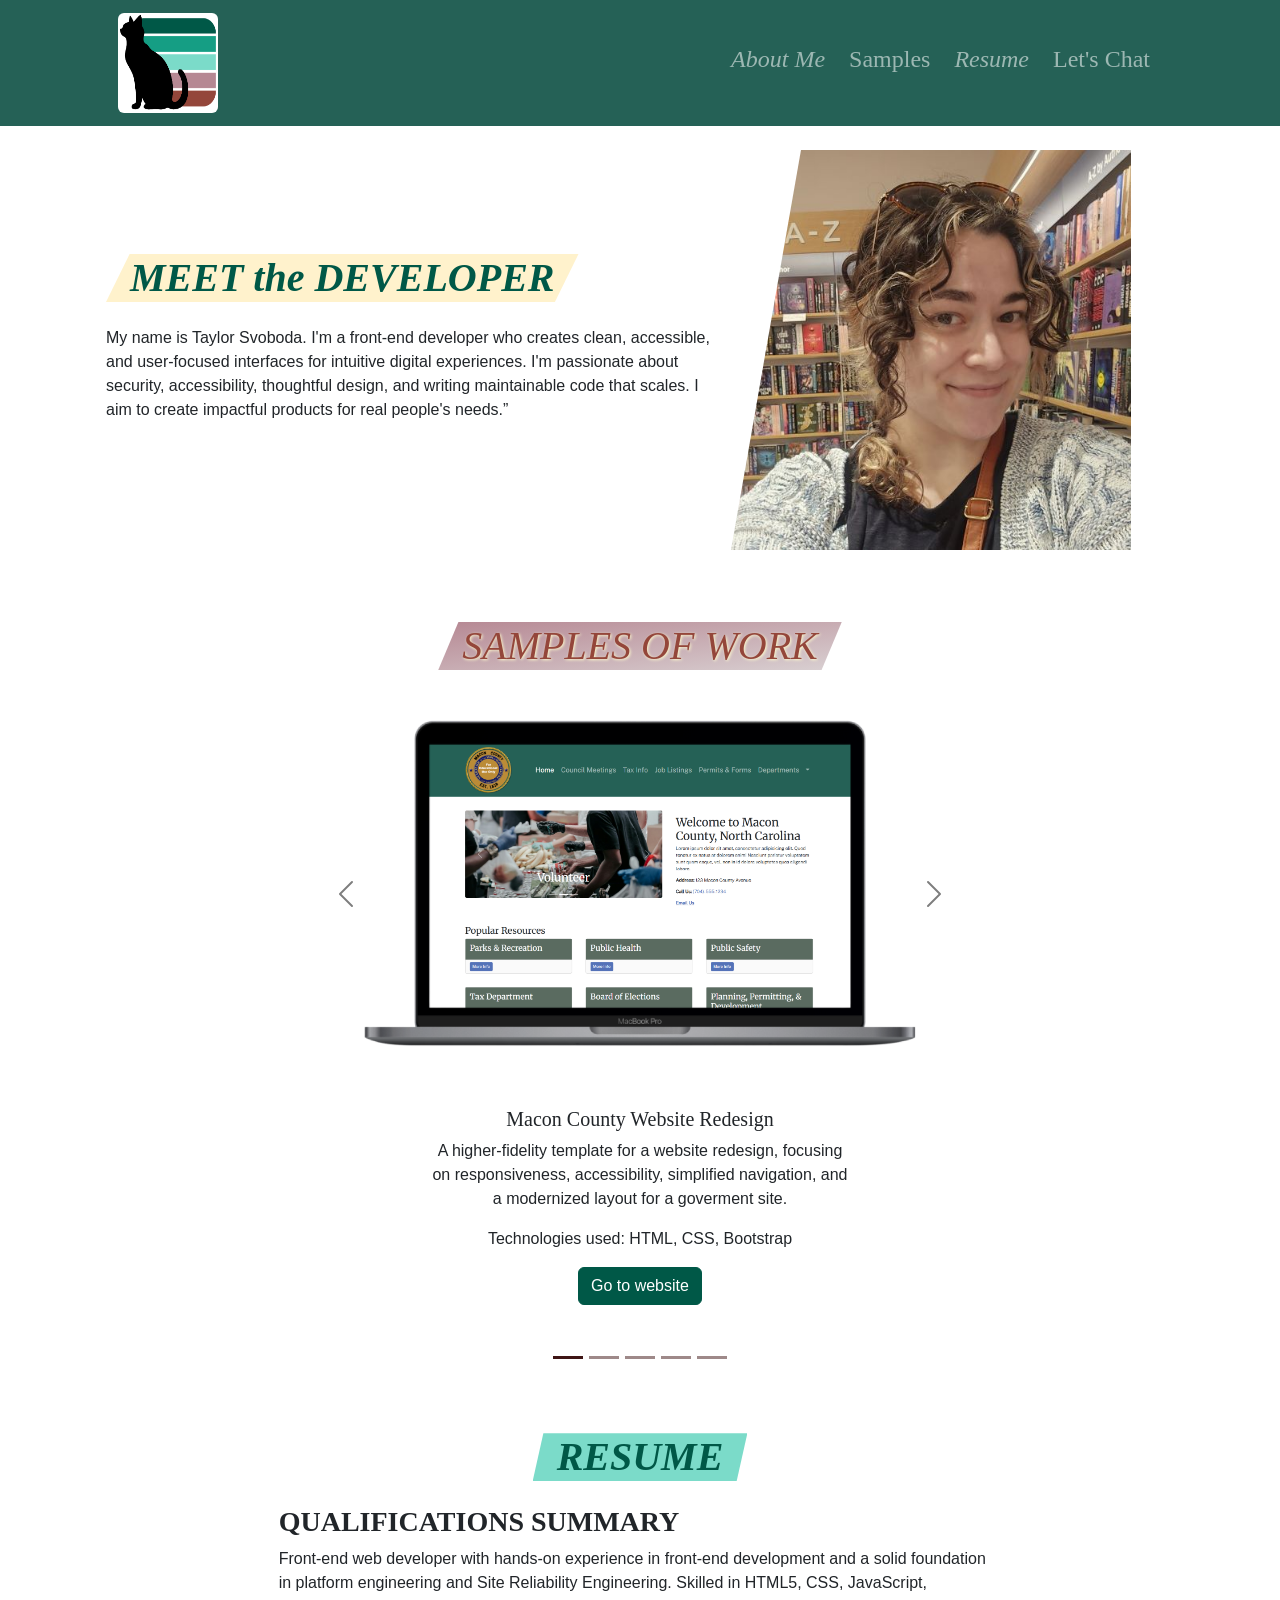
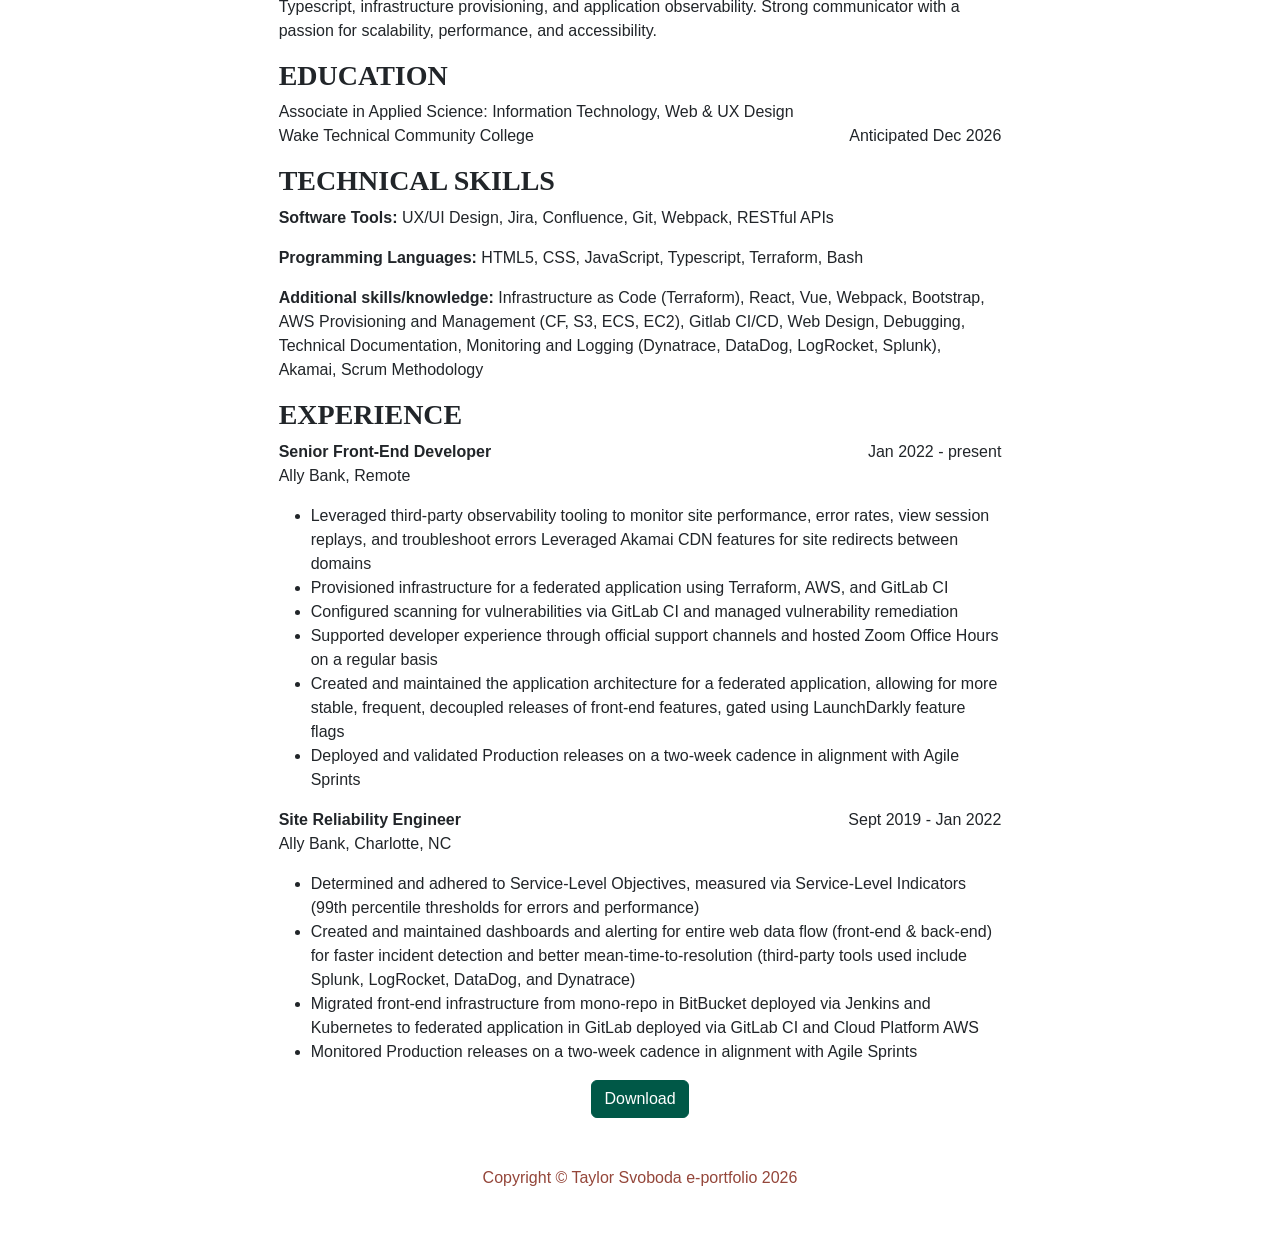
==== index.html @ 560e561f "feat: resume and pdf download link" ====
<!DOCTYPE html>
<html lang="en">

<head>
  <meta charset="UTF-8">
  <meta name="viewport" content="width=device-width, initial-scale=1.0">
  <link href="https://cdn.jsdelivr.net/npm/bootstrap@5.3.8/dist/css/bootstrap.min.css" rel="stylesheet"
    integrity="sha384-sRIl4kxILFvY47J16cr9ZwB07vP4J8+LH7qKQnuqkuIAvNWLzeN8tE5YBujZqJLB" crossorigin="anonymous">
  <link rel="stylesheet" href="styles.css" type="text/css">
  <title>About</title>
</head>
<!-- TODO: aria-labels, a11y, AI scraping protection -->
<body>
  <!-- Responsive navbar-->
  <nav class="navbar navbar-expand-lg navbar-dark bg-nav-dark">
    <div class="container px-5">
      <a class="navbar-logo" href="#"><img src="images/logo.png" alt="Black Cat Web Designs Home Page" width="100px"
          height="100px" class="rounded" /></a>
      <button class="navbar-toggler" type="button" data-bs-toggle="collapse" data-bs-target="#navbarSupportedContent"
        aria-controls="navbarSupportedContent" aria-expanded="false" aria-label="Toggle navigation for smaller screens">
        <span class="navbar-toggler-icon"></span>
      </button>
      <div class="collapse navbar-collapse" id="navbarSupportedContent">
        <ul class="navbar-nav ms-auto mb-2 mb-lg-0">
          <li class="nav-item px-1">
            <a class="nav-link" href="#about"><i>About Me</i></a>
          </li>
          <li class="nav-item px-1">
            <a class="nav-link" aria-current="page" href="#samples">Samples</a>
          </li>
          <li class="nav-item px-1">
            <a class="nav-link" href="#resume"><i>Resume</i></a>
          </li>
          <li class="nav-item px-1">
            <a class="nav-link" href="#">Let&#39s Chat</a>
          </li>
        </ul>
      </div>
    </div>
  </nav>
  <!-- About Row -->
  <div class="container mx-auto align-items-center px-0">
    <div class="row align-items-center about p-4 mx-0" id="about">
      <div class="col-md-7 about-text">
        <h1 class="about px-4 mx-auto mb-4"><i>MEET the DEVELOPER</i></h1>
        <p class="m-auto w-100 about mb-4">My name is Taylor Svoboda. I&apos;m a front-end developer who
          creates clean, accessible, and user-focused interfaces for intuitive digital experiences. I&apos;m passionate
          about security, accessibility, thoughtful design, and writing maintainable code that scales. I aim to create
          impactful products for real people&apos;s needs.” </p>
      </div>
      <div class="about-img col-md-5"><img src="./images/taylor.jpg" /></div>
    </div>
  </div>
  <!-- Samples Row-->
  <div class="container col-lg-7 m-auto align-items-center pt-5" id="samples">
    <h1 id="samples-h1" class="px-4 m-auto"><i>SAMPLES OF WORK</i></h1>
    <div class="row gx-4 gx-lg-5 align-items-center pt-5">
      <div class="this-will-work">
        <!-- Carousel -->
        <div id="samples-carousel" class="container carousel slide mx-auto">
          <ol class="carousel-indicators mx-auto">
            <li data-bs-target="#samples-carousel" data-bs-slide-to="0" class="active"></li>
            <li data-bs-target="#samples-carousel" data-bs-slide-to="1"></li>
            <li data-bs-target="#samples-carousel" data-bs-slide-to="2"></li>
            <li data-bs-target="#samples-carousel" data-bs-slide-to="3"></li>
            <li data-bs-target="#samples-carousel" data-bs-slide-to="4"></li>
          </ol>
          <div class="carousel-inner m-auto">
            <div class="carousel-item active">
              <img class="img-fluid d-block mx-auto" src="./images/macon-desktop.png" alt="TODO" />
              <div class="external-caption">
                <h5>Macon County Website Redesign</h5>
                <p>A higher-fidelity template for a website redesign, focusing on responsiveness, accessibility,
                  simplified navigation, and a modernized layout for a goverment site.</p>
                <p>Technologies used: HTML, CSS, Bootstrap</p>
                <a class="btn btn-primary" href="https://wcet.waketech.edu/tfsvoboda/WEB210/Final-MaconCounty/"
                  target="_blank">Go to website</a>
              </div>
            </div>
            <div class="carousel-item">
              <img class="img-fluid d-block mx-auto" src="./images/mean-bean-desktop.png" alt="TODO" />
              <div class="external-caption">
                <h5>Mean Bean Cafe Website</h5>
                <p>Demonstrates basic skills with HTML and CSS, including iframes.</p>
                <a class="btn btn-primary" href="https://wcet.waketech.edu/tfsvoboda/WEB110/finalproject/landing.html"
                  target="_blank">Go to website</a>
              </div>
            </div>
            <div class="carousel-item">
              <img class="img-fluid d-block mx-auto" src="./images/onwego-desktop.png" alt="TODO" />
              <div class="external-caption">
                <h5>Onwego - Mobile App Figma Prototype</h5>
                <p>A prototype in Figma for a mobile application. Demonstrates understanding of UI &amp; UX as well as
                  accessibility needs.</p>
                <p>Technologies used: Figma Wireframes and Prototypes</p>
                <a class="btn btn-primary"
                  href="https://www.figma.com/proto/28h8qArVWktAHufWv8WlCt/onwego?node-id=1-50&starting-point-node-id=1%3A50&t=ZaFG4QVCFSO021yI-1"
                  target="_blank">Go to website</a>
              </div>
            </div>
            <div class="carousel-item">
              <img class="img-fluid d-block mx-auto" src="./images/sprout-grow-desktop.png" alt="TODO" />
              <div class="external-caption">
                <h5>Sprout &amp; Grow Website</h5>
                <p>A responsive web app demonstrating basic HTML and CSS for a fictional client, Sprout &amp; Grow.
                </p>
                <a class="btn btn-primary" href="https://wcet.waketech.edu/tfsvoboda/WEB140/finalproject-m15/index.html"
                  target="_blank">Go to
                  website</a>
              </div>
            </div>
            <div class="carousel-item">
              <img class="img-fluid d-block mx-auto" src="./images/weather-app-desktop.png" alt="TODO" />
              <div class="external-caption">
                <h5>Vite Weather App</h5>
                <p>A responsive web app fetching real weather data from Weather API. Locations can be searched and
                  saved. A saved location can show current weather conditions or a 3-day forecast.</p>
                <p>Technologies used: Vue, Vite, TailWindCSS, Weather API</p>
                <a class="btn btn-primary" href="https://tsvoboda-wake.github.io/final-weather-app/" target="_blank">Go
                  to website</a>
              </div>
            </div>
          </div>
          <a class="carousel-control-prev" href="#samples-carousel" role="button" data-bs-slide="prev"
            aria-label="previous slide">
            <span class="carousel-control-prev-icon" aria-hidden="true"></span>
          </a>
          <a class="carousel-control-next" href="#samples-carousel" role="button" data-bs-slide="next"
            aria-label="next slide">
            <span class="carousel-control-next-icon" aria-hidden="true"></span>
          </a>
          <div class="container transparent-frame-overlay"><img src="./images/macbook-frame.png"></div>
        </div>
        <!-- End Carousel -->
      </div>
    </div>
  </div>
  <!-- Resume Row -->
  <div class="container col-lg-7 mx-auto align-items-center pt-5" id="resume">
    <h1 class="resume-h1 px-4 m-auto mb-4"><i>RESUME</i></h1>
    <!-- TODO: make accordions, style -->
    <h3 class="bold">QUALIFICATIONS SUMMARY</h3>
    <p>Front-end web developer with hands-on experience in front-end development and a solid foundation in platform
      engineering and Site Reliability Engineering. Skilled in HTML5, CSS, JavaScript, Typescript, infrastructure
      provisioning, and application observability. Strong communicator with a passion for scalability, performance, and
      accessibility.
    </p>
    <h3 class="mt-3 bold">EDUCATION</h3>
    <p class="mb-0">Associate in Applied Science: Information Technology, Web & UX Design
    </p>
    <div class="row">
      <div class="col-md-6">Wake Technical Community College</div>
      <div class="col-md-6 resume-md-right">Anticipated Dec 2026</div>
    </div>
    <h3 class="mt-3 bold">TECHNICAL SKILLS</h3>
    <!-- TODO: row of icons -->
    <p><b>Software Tools:</b> UX/UI Design, Jira, Confluence, Git, Webpack, RESTful APIs</p>
    <p><b>Programming Languages:</b> HTML5, CSS, JavaScript, Typescript, Terraform, Bash</p>
    <p><b>Additional skills/knowledge:</b> Infrastructure as Code (Terraform), React, Vue, Webpack, Bootstrap, AWS Provisioning and Management  (CF, S3, ECS, EC2), Gitlab CI/CD, Web Design, Debugging, Technical Documentation, Monitoring and Logging  (Dynatrace, DataDog, LogRocket, Splunk), Akamai, Scrum Methodology</p>
    <h3 class="mt-3 bold">EXPERIENCE</h3>
    <div class="row">
      <div class="col-md-6 bold">Senior Front-End Developer</div>
      <div class="col-md-6 resume-md-right">Jan 2022 - present</div>
    </div>
    <p>Ally Bank, Remote</p>
    <ul>
      <li>Leveraged third-party observability tooling to monitor site performance, error rates, view session replays,
        and troubleshoot errors
        Leveraged Akamai CDN features for site redirects between domains</li>
      <li>Provisioned infrastructure for a federated application using Terraform, AWS, and GitLab CI</li>
      <li>Configured scanning for vulnerabilities via GitLab CI and managed vulnerability remediation</li>
      <li>Supported developer experience through official support channels and hosted Zoom Office Hours on a regular
        basis</li>
      <li>Created and maintained the application architecture for a federated application, allowing for more stable,
        frequent, decoupled releases of front-end features, gated using LaunchDarkly feature flags</li>
      <li>Deployed and validated Production releases on a two-week cadence in alignment with Agile Sprints</li>

    </ul>
    <div class="row">
      <div class="col-md-6 bold">Site Reliability Engineer</div>
      <div class="col-md-6 resume-md-right">Sept 2019 - Jan 2022</div>
    </div>
    <p>Ally Bank, Charlotte, NC</p>
    <ul>
      <li>Determined and adhered to Service-Level Objectives, measured via Service-Level Indicators (99th percentile
        thresholds for errors and performance)</li>
      <li>Created and maintained dashboards and alerting for entire web data flow (front-end & back-end) for faster
        incident detection and better mean-time-to-resolution (third-party tools used include Splunk, LogRocket,
        DataDog, and Dynatrace)</li>
      <li>Migrated front-end infrastructure from mono-repo in BitBucket deployed via Jenkins and Kubernetes to federated
        application in GitLab deployed via GitLab CI and Cloud Platform AWS</li>
      <li>Monitored Production releases on a two-week cadence in alignment with Agile Sprints</li>
    </ul>
    <div class="row">
      <a class="btn btn-primary m-auto download-resume" href="./resume.pdf" target="_blank" download>Download</a>
    </div>
  </div>
  <footer class="py-5">
    <div class="container px-4 px-lg-5">
      <p class="m-0 text-center">
        Copyright &copy; Taylor Svoboda e-portfolio 2026
      </p>
    </div>
  </footer>
  <script src="https://cdn.jsdelivr.net/npm/bootstrap@5.3.8/dist/js/bootstrap.bundle.min.js"
    integrity="sha384-FKyoEForCGlyvwx9Hj09JcYn3nv7wiPVlz7YYwJrWVcXK/BmnVDxM+D2scQbITxI"
    crossorigin="anonymous"></script>
  <!-- https://pixabay.com/illustrations/apple-macbook-pro-laptop-mockup-6306821/ -->
</body>

</html>
---- styles.css ----
:root {
  --bs-primary: #005847;
  --bs-secondary: #94463a;
  --bs-light: #f8f9fa;
  --bs-dark: #212529;
  --bs-primary-rgb: 0, 88, 71;
  --bs-secondary-rgb: 148, 70, 58;
  --bs-light-rgb: 248, 249, 250;
  --bs-dark-rgb: 33, 37, 41;
  --bs-nav-dark-rgb: 37, 97, 86;
  --bs-footer-dark-rgb: 151, 99, 59;
  --bs-accent-light-rgb: 230, 201, 173;
  --bs-white-rgb: 255, 255, 255;
  --bs-black-rgb: 0, 0, 0;
  --bs-body-color-rgb: 33, 37, 41;
  --bs-body-bg-rgb: 255, 255, 255;
  --bs-font-sans-serif: "Open Sans", sans-serif;
  --bs-gradient: linear-gradient(
    180deg,
    rgba(255, 255, 255, 0.15),
    rgba(255, 255, 255, 0)
  );
  --bs-body-font-family: var(--bs-font-sans-serif);
  --bs-body-font-size: 1rem;
  --bs-body-font-weight: 400;
  --bs-body-line-height: 1.5;
  --bs-body-color: #212529;
  --bs-body-bg: #fff;
  --bs-border-width: 1px;
  --bs-border-style: solid;
  --bs-border-color: #dee2e6;
  --bs-border-color-translucent: rgba(0, 0, 0, 0.175);
  --bs-border-radius: 0.375rem;
  --bs-border-radius-sm: 0.25rem;
  --bs-border-radius-lg: 0.5rem;
  --bs-border-radius-xl: 1rem;
  --bs-border-radius-2xl: 2rem;
  --bs-border-radius-pill: 50rem;
  --bs-link-color: #5472b8;
  --bs-link-hover-color: #005847;
  --bs-nav-link-font-size: 1.5rem;
}

*,
*::before,
*::after {
  box-sizing: border-box;
}

@media (prefers-reduced-motion: no-preference) {
  :root {
    scroll-behavior: smooth;
  }
}

body {
  margin: 0;
  font-family: var(--bs-body-font-family);
  font-size: var(--bs-body-font-size);
  font-weight: var(--bs-body-font-weight);
  line-height: var(--bs-body-line-height);
  color: var(--bs-body-color);
  text-align: var(--bs-body-text-align);
  background-color: var(--bs-body-bg);
  -webkit-text-size-adjust: 100%;
  -webkit-tap-highlight-color: rgba(0, 0, 0, 0);
}

h6, .h6, h5, .h5, h4, .h4, h3, .h3, h2, .h2, h1, .h1, .nav-link {
  margin-top: 0;
  margin-bottom: 0.5rem;
  font-weight: 500;
  line-height: 1.2;
  font-family: "Palatino Linotype", "Book Antiqua", Palatino, serif;
}

h1, .h1 {
  font-size: calc(1.375rem + 1.5vw);
}
@media (min-width: 1200px) {
  h1, .h1 {
    font-size: 2.5rem;
  }
}

#samples-h1 {
  width:fit-content;
  color: #94463a;
  text-shadow: 1px 1px 3px #fffccf;
  background-image: linear-gradient(to bottom right, #B68893, #d9d0d2);
  clip-path: polygon(5% 0, 100% 0, 95% 100%, 0 100%);
}

h2, .h2 {
  font-size: calc(1.325rem + 0.9vw);
}
@media (min-width: 1200px) {
  h2, .h2 {
    font-size: 2rem;
  }
}

h3, .h3 {
  font-size: calc(1.3rem + 0.6vw);
}
@media (min-width: 1200px) {
  h3, .h3 {
    font-size: 1.75rem;
  }
}

h4, .h4 {
  font-size: calc(1.275rem + 0.3vw);
}
@media (min-width: 1200px) {
  h4, .h4 {
    font-size: 1.5rem;
  }
}

h5, .h5 {
  font-size: 1.25rem;
}

h6, .h6 {
  font-size: 1rem;
}

p {
  margin-top: 0;
  margin-bottom: 1rem;
}

ol,
ul {
  padding-left: 2rem;
  margin-top: 0;
  margin-bottom: 1rem;
}

ol ol,
ul ul,
ol ul,
ul ol {
  margin-bottom: 0;
}

b,
strong {
  font-weight: bolder;
}

.bold {
  font-weight: bold;
}

a {
  color: var(--bs-link-color);
  text-decoration: underline;
}
a:hover {
  color: var(--bs-link-hover-color);
}

a:not([href]):not([class]), a:not([href]):not([class]):hover {
  color: inherit;
  text-decoration: none;
}

img {
  vertical-align: middle;
}

button:focus:not(:focus-visible) {
  outline: 0;
}

button {
  border-radius: 0;
  margin: 0;
  font-family: inherit;
  font-size: inherit;
  line-height: inherit;
  text-transform: none;
}

button,
[type="button"],
[type="reset"],
[type="submit"] {
  -webkit-appearance: button;
}
button:not(:disabled),
[type="button"]:not(:disabled),
[type="reset"]:not(:disabled),
[type="submit"]:not(:disabled) {
  cursor: pointer;
}

::-moz-focus-inner {
  padding: 0;
  border-style: none;
}

::-webkit-color-swatch-wrapper {
  padding: 0;
}

[hidden] {
  display: none !important;
}

.img-fluid {
  max-width: 100%;
  height: auto;
}

.container,
.container-fluid,
.container-xxl,
.container-xl,
.container-lg,
.container-md,
.container-sm {
  --bs-gutter-x: 1.5rem;
  --bs-gutter-y: 0;
  width: 100%;
  padding-right: calc(var(--bs-gutter-x) * 0.5);
  padding-left: calc(var(--bs-gutter-x) * 0.5);
  margin-right: auto;
  margin-left: auto;
}

.btn-primary {
  background-color: var(--bs-primary);
  color: white;
  border-color: var(--bs-primary);
}

@media (min-width: 576px) {
  .container-sm, .container {
    max-width: 540px;
  }
}
@media (min-width: 768px) {
  .container-md, .container-sm, .container {
    max-width: 720px;
  }
}
@media (min-width: 992px) {
  .container-lg, .container-md, .container-sm, .container {
    max-width: 960px;
  }
}
@media (min-width: 1200px) {
  .container-xl, .container-lg, .container-md, .container-sm, .container {
    max-width: 1140px;
  }
}
@media (min-width: 1400px) {
  .container-xxl, .container-xl, .container-lg, .container-md, .container-sm, .container {
    max-width: 1320px;
  }
}
.row {
  --bs-gutter-x: 1.5rem;
  --bs-gutter-y: 0;
  display: flex;
  flex-wrap: wrap;
  margin-top: calc(-1 * var(--bs-gutter-y));
  margin-right: calc(-0.5 * var(--bs-gutter-x));
  margin-left: calc(-0.5 * var(--bs-gutter-x));
}
.row > * {
  flex-shrink: 0;
  width: 100%;
  max-width: 100%;
  padding-right: calc(var(--bs-gutter-x) * 0.5);
  padding-left: calc(var(--bs-gutter-x) * 0.5);
  margin-top: var(--bs-gutter-y);
}

@media (min-width: 768px) {
  .col-md {
    flex: 1 0 0%;
  }
  .row-cols-md-auto > * {
    flex: 0 0 auto;
    width: auto;
  }
  .row-cols-md-1 > * {
    flex: 0 0 auto;
    width: 100%;
  }
  .row-cols-md-2 > * {
    flex: 0 0 auto;
    width: 50%;
  }
  .row-cols-md-3 > * {
    flex: 0 0 auto;
    width: 33.3333333333%;
  }
  .row-cols-md-4 > * {
    flex: 0 0 auto;
    width: 25%;
  }
  .row-cols-md-5 > * {
    flex: 0 0 auto;
    width: 20%;
  }
  .row-cols-md-6 > * {
    flex: 0 0 auto;
    width: 16.6666666667%;
  }
  .col-md-auto {
    flex: 0 0 auto;
    width: auto;
  }
  .col-md-1 {
    flex: 0 0 auto;
    width: 8.33333333%;
  }
  .col-md-2 {
    flex: 0 0 auto;
    width: 16.66666667%;
  }
  .col-md-3 {
    flex: 0 0 auto;
    width: 25%;
  }
  .col-md-4 {
    flex: 0 0 auto;
    width: 33.33333333%;
  }
  .col-md-5 {
    flex: 0 0 auto;
    width: 41.66666667%;
  }
  .col-md-6 {
    flex: 0 0 auto;
    width: 50%;
  }
  .col-md-7 {
    flex: 0 0 auto;
    width: 58.33333333%;
  }
  .col-md-8 {
    flex: 0 0 auto;
    width: 66.66666667%;
  }
  .col-md-9 {
    flex: 0 0 auto;
    width: 75%;
  }
  .col-md-10 {
    flex: 0 0 auto;
    width: 83.33333333%;
  }
  .col-md-11 {
    flex: 0 0 auto;
    width: 91.66666667%;
  }
  .col-md-12 {
    flex: 0 0 auto;
    width: 100%;
  }
}

@media (min-width: 992px) {
  .col-lg {
    flex: 1 0 0%;
  }
 
  .col-lg-auto {
    flex: 0 0 auto;
    width: auto;
  }
  .col-lg-1 {
    flex: 0 0 auto;
    width: 8.33333333%;
  }
  .col-lg-2 {
    flex: 0 0 auto;
    width: 16.66666667%;
  }
  .col-lg-3 {
    flex: 0 0 auto;
    width: 25%;
  }
  .col-lg-4 {
    flex: 0 0 auto;
    width: 33.33333333%;
  }
  .col-lg-5 {
    flex: 0 0 auto;
    width: 41.66666667%;
  }
  .col-lg-6 {
    flex: 0 0 auto;
    width: 50%;
  }

  .col-lg-7 {
    flex: 0 0 auto;
    width: 58.33333333%;
  }
  .col-lg-8 {
    flex: 0 0 auto;
    width: 66.66666667%;
  }
  .col-lg-9 {
    flex: 0 0 auto;
    width: 75%;
  }
  .col-lg-10 {
    flex: 0 0 auto;
    width: 83.33333333%;
  }
  .col-lg-11 {
    flex: 0 0 auto;
    width: 91.66666667%;
  }
  .col-lg-12 {
    flex: 0 0 auto;
    width: 100%;
  }
  .g-lg-0,
  .gx-lg-0 {
    --bs-gutter-x: 0;
  }
  .g-lg-0,
  .gy-lg-0 {
    --bs-gutter-y: 0;
  }
  .g-lg-1,
  .gx-lg-1 {
    --bs-gutter-x: 0.25rem;
  }
  .g-lg-1,
  .gy-lg-1 {
    --bs-gutter-y: 0.25rem;
  }
  .g-lg-2,
  .gx-lg-2 {
    --bs-gutter-x: 0.5rem;
  }
  .g-lg-2,
  .gy-lg-2 {
    --bs-gutter-y: 0.5rem;
  }
  .g-lg-3,
  .gx-lg-3 {
    --bs-gutter-x: 1rem;
  }
  .g-lg-3,
  .gy-lg-3 {
    --bs-gutter-y: 1rem;
  }
  .g-lg-4,
  .gx-lg-4 {
    --bs-gutter-x: 1.5rem;
  }
  .g-lg-4,
  .gy-lg-4 {
    --bs-gutter-y: 1.5rem;
  }
  .g-lg-5,
  .gx-lg-5 {
    --bs-gutter-x: 3rem;
  }
  .g-lg-5,
  .gy-lg-5 {
    --bs-gutter-y: 3rem;
  }
}
@media (min-width: 1200px) {
  .col-xl {
    flex: 1 0 0%;
  }
  .row-cols-xl-auto > * {
    flex: 0 0 auto;
    width: auto;
  }
  .row-cols-xl-1 > * {
    flex: 0 0 auto;
    width: 100%;
  }
  .row-cols-xl-2 > * {
    flex: 0 0 auto;
    width: 50%;
  }
  .row-cols-xl-3 > * {
    flex: 0 0 auto;
    width: 33.3333333333%;
  }
  .row-cols-xl-4 > * {
    flex: 0 0 auto;
    width: 25%;
  }
  .row-cols-xl-5 > * {
    flex: 0 0 auto;
    width: 20%;
  }
  .row-cols-xl-6 > * {
    flex: 0 0 auto;
    width: 16.6666666667%;
  }
  .col-xl-auto {
    flex: 0 0 auto;
    width: auto;
  }
  .col-xl-1 {
    flex: 0 0 auto;
    width: 8.33333333%;
  }
  .col-xl-2 {
    flex: 0 0 auto;
    width: 16.66666667%;
  }
  .col-xl-3 {
    flex: 0 0 auto;
    width: 25%;
  }
  .col-xl-4 {
    flex: 0 0 auto;
    width: 33.33333333%;
  }
  .col-xl-5 {
    flex: 0 0 auto;
    width: 41.66666667%;
  }
  .col-xl-6 {
    flex: 0 0 auto;
    width: 50%;
  }
  .col-xl-7 {
    flex: 0 0 auto;
    width: 58.33333333%;
  }
  .col-xl-8 {
    flex: 0 0 auto;
    width: 66.66666667%;
  }
  .col-xl-9 {
    flex: 0 0 auto;
    width: 75%;
  }
  .col-xl-10 {
    flex: 0 0 auto;
    width: 83.33333333%;
  }
  .col-xl-11 {
    flex: 0 0 auto;
    width: 91.66666667%;
  }
  .col-xl-12 {
    flex: 0 0 auto;
    width: 100%;
  }
  .g-xl-0,
  .gx-xl-0 {
    --bs-gutter-x: 0;
  }
  .g-xl-0,
  .gy-xl-0 {
    --bs-gutter-y: 0;
  }
  .g-xl-1,
  .gx-xl-1 {
    --bs-gutter-x: 0.25rem;
  }
  .g-xl-1,
  .gy-xl-1 {
    --bs-gutter-y: 0.25rem;
  }
  .g-xl-2,
  .gx-xl-2 {
    --bs-gutter-x: 0.5rem;
  }
  .g-xl-2,
  .gy-xl-2 {
    --bs-gutter-y: 0.5rem;
  }
  .g-xl-3,
  .gx-xl-3 {
    --bs-gutter-x: 1rem;
  }
  .g-xl-3,
  .gy-xl-3 {
    --bs-gutter-y: 1rem;
  }
  .g-xl-4,
  .gx-xl-4 {
    --bs-gutter-x: 1.5rem;
  }
  .g-xl-4,
  .gy-xl-4 {
    --bs-gutter-y: 1.5rem;
  }
  .g-xl-5,
  .gx-xl-5 {
    --bs-gutter-x: 3rem;
  }
  .g-xl-5,
  .gy-xl-5 {
    --bs-gutter-y: 3rem;
  }
}
@media (min-width: 1400px) {
  .col-xxl {
    flex: 1 0 0%;
  }
  .row-cols-xxl-auto > * {
    flex: 0 0 auto;
    width: auto;
  }
  .row-cols-xxl-1 > * {
    flex: 0 0 auto;
    width: 100%;
  }
  .row-cols-xxl-2 > * {
    flex: 0 0 auto;
    width: 50%;
  }
  .row-cols-xxl-3 > * {
    flex: 0 0 auto;
    width: 33.3333333333%;
  }
  .row-cols-xxl-4 > * {
    flex: 0 0 auto;
    width: 25%;
  }
  .row-cols-xxl-5 > * {
    flex: 0 0 auto;
    width: 20%;
  }
  .row-cols-xxl-6 > * {
    flex: 0 0 auto;
    width: 16.6666666667%;
  }
  .col-xxl-auto {
    flex: 0 0 auto;
    width: auto;
  }
  .col-xxl-1 {
    flex: 0 0 auto;
    width: 8.33333333%;
  }
  .col-xxl-2 {
    flex: 0 0 auto;
    width: 16.66666667%;
  }
  .col-xxl-3 {
    flex: 0 0 auto;
    width: 25%;
  }
  .col-xxl-4 {
    flex: 0 0 auto;
    width: 33.33333333%;
  }
  .col-xxl-5 {
    flex: 0 0 auto;
    width: 41.66666667%;
  }
  .col-xxl-6 {
    flex: 0 0 auto;
    width: 50%;
  }
  .col-xxl-7 {
    flex: 0 0 auto;
    width: 58.33333333%;
  }
  .col-xxl-8 {
    flex: 0 0 auto;
    width: 66.66666667%;
  }
  .col-xxl-9 {
    flex: 0 0 auto;
    width: 75%;
  }
  .col-xxl-10 {
    flex: 0 0 auto;
    width: 83.33333333%;
  }
  .col-xxl-11 {
    flex: 0 0 auto;
    width: 91.66666667%;
  }
  .col-xxl-12 {
    flex: 0 0 auto;
    width: 100%;
  }
  .g-xxl-0,
  .gx-xxl-0 {
    --bs-gutter-x: 0;
  }
  .g-xxl-0,
  .gy-xxl-0 {
    --bs-gutter-y: 0;
  }
  .g-xxl-1,
  .gx-xxl-1 {
    --bs-gutter-x: 0.25rem;
  }
  .g-xxl-1,
  .gy-xxl-1 {
    --bs-gutter-y: 0.25rem;
  }
  .g-xxl-2,
  .gx-xxl-2 {
    --bs-gutter-x: 0.5rem;
  }
  .g-xxl-2,
  .gy-xxl-2 {
    --bs-gutter-y: 0.5rem;
  }
  .g-xxl-3,
  .gx-xxl-3 {
    --bs-gutter-x: 1rem;
  }
  .g-xxl-3,
  .gy-xxl-3 {
    --bs-gutter-y: 1rem;
  }
  .g-xxl-4,
  .gx-xxl-4 {
    --bs-gutter-x: 1.5rem;
  }
  .g-xxl-4,
  .gy-xxl-4 {
    --bs-gutter-y: 1.5rem;
  }
  .g-xxl-5,
  .gx-xxl-5 {
    --bs-gutter-x: 3rem;
  }
  .g-xxl-5,
  .gy-xxl-5 {
    --bs-gutter-y: 3rem;
  }
}

.nav {
  --bs-nav-link-padding-x: 1rem;
  --bs-nav-link-padding-y: 0.5rem;
  --bs-nav-link-font-weight: ;
  --bs-nav-link-color: var(--bs-link-color);
  --bs-nav-link-hover-color: var(--bs-link-hover-color);
  --bs-nav-link-disabled-color: #6c757d;
  display: flex;
  flex-wrap: wrap;
  padding-left: 0;
  margin-bottom: 0;
  list-style: none;
}

.nav-link {
  display: block;
  padding: var(--bs-nav-link-padding-y) var(--bs-nav-link-padding-x);
  font-size: var(--bs-nav-link-font-size);
  font-weight: var(--bs-nav-link-font-weight);
  color: var(--bs-nav-link-color);
  text-decoration: none;
  transition: color 0.15s ease-in-out, background-color 0.15s ease-in-out,
    border-color 0.15s ease-in-out;
}
@media (prefers-reduced-motion: reduce) {
  .nav-link {
    transition: none;
  }
}
.nav-link:hover,
.nav-link:focus {
  color: var(--bs-nav-link-hover-color);
}
.nav-link.disabled {
  color: var(--bs-nav-link-disabled-color);
  pointer-events: none;
  cursor: default;
}

.navbar {
  --bs-navbar-padding-x: 0;
  --bs-navbar-padding-y: 0.5rem;
  --bs-navbar-color: rgba(0, 0, 0, 0.55);
  --bs-navbar-hover-color: rgba(0, 0, 0, 0.7);
  --bs-navbar-disabled-color: rgba(0, 0, 0, 0.3);
  --bs-navbar-active-color: rgba(0, 0, 0, 0.9);
  --bs-navbar-logo-padding-y: 0.3125rem;
  --bs-navbar-logo-margin-end: 1rem;
  --bs-navbar-logo-font-size: 1.25rem;
  --bs-navbar-logo-color: rgba(0, 0, 0, 0.9);
  --bs-navbar-logo-hover-color: rgba(0, 0, 0, 0.9);
  --bs-navbar-nav-link-padding-x: 0.5rem;
  --bs-navbar-toggler-padding-y: 0.25rem;
  --bs-navbar-toggler-padding-x: 0.75rem;
  --bs-navbar-toggler-font-size: 1.25rem;
  --bs-navbar-toggler-icon-bg: url("data:image/svg+xml,%3csvg xmlns='http://www.w3.org/2000/svg' viewBox='0 0 30 30'%3e%3cpath stroke='rgba%280, 0, 0, 0.55%29' stroke-linecap='round' stroke-miterlimit='10' stroke-width='2' d='M4 7h22M4 15h22M4 23h22'/%3e%3c/svg%3e");
  --bs-navbar-toggler-border-color: rgba(0, 0, 0, 0.1);
  --bs-navbar-toggler-border-radius: 0.375rem;
  --bs-navbar-toggler-focus-width: 0.25rem;
  --bs-navbar-toggler-transition: box-shadow 0.15s ease-in-out;
  position: relative;
  display: flex;
  flex-wrap: wrap;
  align-items: center;
  justify-content: space-between;
  padding: var(--bs-navbar-padding-y) var(--bs-navbar-padding-x);
  /* box-shadow: 0 1px 10px black; */
  z-index: 2;
}
.navbar > .container,
.navbar > .container-fluid,
.navbar > .container-sm,
.navbar > .container-md,
.navbar > .container-lg,
.navbar > .container-xl,
.navbar > .container-xxl {
  display: flex;
  flex-wrap: inherit;
  align-items: center;
  justify-content: space-between;
}

.navbar-logo {
  padding-top: var(--bs-navbar-logo-padding-y);
  padding-bottom: var(--bs-navbar-logo-padding-y);
  margin-right: var(--bs-navbar-logo-margin-end);
  font-size: var(--bs-navbar-logo-font-size);
  color: var(--bs-navbar-logo-color);
  text-decoration: none;
  white-space: nowrap;
}
.navbar-logo:hover,
.navbar-logo:focus {
  color: var(--bs-navbar-logo-hover-color);
}

.navbar-nav {
  --bs-nav-link-padding-x: 0;
  --bs-nav-link-padding-y: 0.5rem;
  --bs-nav-link-font-weight: ;
  --bs-nav-link-color: var(--bs-navbar-color);
  --bs-nav-link-hover-color: var(--bs-navbar-hover-color);
  --bs-nav-link-disabled-color: var(--bs-navbar-disabled-color);
  display: flex;
  flex-direction: column;
  padding-left: 0;
  margin-bottom: 0;
  list-style: none;
}
.navbar-nav .show > .nav-link,
.navbar-nav .nav-link.active {
  color: var(--bs-navbar-active-color);
}

.navbar-text {
  padding-top: 0.5rem;
  padding-bottom: 0.5rem;
  color: var(--bs-navbar-color);
}
.navbar-text a,
.navbar-text a:hover,
.navbar-text a:focus {
  color: var(--bs-navbar-active-color);
}

.navbar-collapse {
  flex-basis: 100%;
  flex-grow: 1;
  align-items: center;
}

.navbar-toggler {
  padding: var(--bs-navbar-toggler-padding-y) var(--bs-navbar-toggler-padding-x);
  font-size: var(--bs-navbar-toggler-font-size);
  line-height: 1;
  color: var(--bs-navbar-color);
  background-color: transparent;
  border: var(--bs-border-width) solid var(--bs-navbar-toggler-border-color);
  border-radius: var(--bs-navbar-toggler-border-radius);
  transition: var(--bs-navbar-toggler-transition);
}
@media (prefers-reduced-motion: reduce) {
  .navbar-toggler {
    transition: none;
  }
}
.navbar-toggler:hover {
  text-decoration: none;
}
.navbar-toggler:focus {
  text-decoration: none;
  outline: 0;
  box-shadow: 0 0 0 var(--bs-navbar-toggler-focus-width);
}

.navbar-toggler-icon {
  display: inline-block;
  width: 1.5em;
  height: 1.5em;
  vertical-align: middle;
  background-image: var(--bs-navbar-toggler-icon-bg);
  background-repeat: no-repeat;
  background-position: center;
  background-size: 100%;
}

.navbar-nav-scroll {
  max-height: var(--bs-scroll-height, 75vh);
  overflow-y: auto;
}

@media (min-width: 576px) {
  .navbar-expand-sm {
    flex-wrap: nowrap;
    justify-content: flex-start;
  }
  .navbar-expand-sm .navbar-nav {
    flex-direction: row;
  }
  .navbar-expand-sm .navbar-nav .dropdown-menu {
    position: absolute;
  }
  .navbar-expand-sm .navbar-nav .nav-link {
    padding-right: var(--bs-navbar-nav-link-padding-x);
    padding-left: var(--bs-navbar-nav-link-padding-x);
  }
  .navbar-expand-sm .navbar-nav-scroll {
    overflow: visible;
  }
  .navbar-expand-sm .navbar-collapse {
    display: flex !important;
    flex-basis: auto;
  }
  .navbar-expand-sm .navbar-toggler {
    display: none;
  }
}
@media (min-width: 768px) {
  .navbar-expand-md {
    flex-wrap: nowrap;
    justify-content: flex-start;
  }
  .navbar-expand-md .navbar-nav {
    flex-direction: row;
  }
  .navbar-expand-md .navbar-nav .dropdown-menu {
    position: absolute;
  }
  .navbar-expand-md .navbar-nav .nav-link {
    padding-right: var(--bs-navbar-nav-link-padding-x);
    padding-left: var(--bs-navbar-nav-link-padding-x);
  }
  .navbar-expand-md .navbar-nav-scroll {
    overflow: visible;
  }
  .navbar-expand-md .navbar-collapse {
    display: flex !important;
    flex-basis: auto;
  }
  .navbar-expand-md .navbar-toggler {
    display: none;
  }
}
@media (min-width: 992px) {
  .navbar-expand-lg {
    flex-wrap: nowrap;
    justify-content: flex-start;
  }
  .navbar-expand-lg .navbar-nav {
    flex-direction: row;
  }
  .navbar-expand-lg .navbar-nav .dropdown-menu {
    position: absolute;
  }
  .navbar-expand-lg .navbar-nav .nav-link {
    padding-right: var(--bs-navbar-nav-link-padding-x);
    padding-left: var(--bs-navbar-nav-link-padding-x);
  }
  .navbar-expand-lg .navbar-nav-scroll {
    overflow: visible;
  }
  .navbar-expand-lg .navbar-collapse {
    display: flex !important;
    flex-basis: auto;
  }
  .navbar-expand-lg .navbar-toggler {
    display: none;
  }
}
@media (min-width: 1200px) {
  .navbar-expand-xl {
    flex-wrap: nowrap;
    justify-content: flex-start;
  }
  .navbar-expand-xl .navbar-nav {
    flex-direction: row;
  }
  .navbar-expand-xl .navbar-nav .dropdown-menu {
    position: absolute;
  }
  .navbar-expand-xl .navbar-nav .nav-link {
    padding-right: var(--bs-navbar-nav-link-padding-x);
    padding-left: var(--bs-navbar-nav-link-padding-x);
  }
  .navbar-expand-xl .navbar-nav-scroll {
    overflow: visible;
  }
  .navbar-expand-xl .navbar-collapse {
    display: flex !important;
    flex-basis: auto;
  }
  .navbar-expand-xl .navbar-toggler {
    display: none;
  }
}
@media (min-width: 1400px) {
  .navbar-expand-xxl {
    flex-wrap: nowrap;
    justify-content: flex-start;
  }
  .navbar-expand-xxl .navbar-nav {
    flex-direction: row;
  }
  .navbar-expand-xxl .navbar-nav .dropdown-menu {
    position: absolute;
  }
  .navbar-expand-xxl .navbar-nav .nav-link {
    padding-right: var(--bs-navbar-nav-link-padding-x);
    padding-left: var(--bs-navbar-nav-link-padding-x);
  }
  .navbar-expand-xxl .navbar-nav-scroll {
    overflow: visible;
  }
  .navbar-expand-xxl .navbar-collapse {
    display: flex !important;
    flex-basis: auto;
  }
  .navbar-expand-xxl .navbar-toggler {
    display: none;
  }
}

.navbar-expand {
  flex-wrap: nowrap;
  justify-content: flex-start;
}
.navbar-expand .navbar-nav {
  flex-direction: row;
}
.navbar-expand .navbar-nav .dropdown-menu {
  position: absolute;
}
.navbar-expand .navbar-nav .nav-link {
  padding-right: var(--bs-navbar-nav-link-padding-x);
  padding-left: var(--bs-navbar-nav-link-padding-x);
}
.navbar-expand .navbar-nav-scroll {
  overflow: visible;
}
.navbar-expand .navbar-collapse {
  display: flex !important;
  flex-basis: auto;
}
.navbar-expand .navbar-toggler {
  display: none;
}

.navbar-dark {
  --bs-navbar-color: rgba(255, 255, 255, 0.55);
  --bs-navbar-hover-color: rgba(255, 255, 255, 0.75);
  --bs-navbar-disabled-color: rgba(255, 255, 255, 0.25);
  --bs-navbar-active-color: #fff;
  --bs-navbar-logo-color: #fff;
  --bs-navbar-logo-hover-color: #fff;
  --bs-navbar-toggler-border-color: rgba(255, 255, 255, 0.1);
  --bs-navbar-toggler-icon-bg: url("data:image/svg+xml,%3csvg xmlns='http://www.w3.org/2000/svg' viewBox='0 0 30 30'%3e%3cpath stroke='rgba%28255, 255, 255, 0.55%29' stroke-linecap='round' stroke-miterlimit='10' stroke-width='2' d='M4 7h22M4 15h22M4 23h22'/%3e%3c/svg%3e");
}

/* ABOUT */
.about {
  /* background-color: black; */
  height: auto;
}

.about-text {
  align-content: center;
}

.about p {
  align-content: center;
  /* color: white; */
}

.about h1 {
  float: left;
  background-color: #fff2cc;
  color: var(--bs-primary);
  font-weight: bold;
  clip-path: polygon(5% 0, 100% 0, 95% 100%, 0 100%);
}

.about-img {
  padding: 0;
  margin: auto;
}

.about-img img {
  width: 100%;
  height: auto;
  max-width: 400px;
}

@media (min-width: 768px) {
  about-img {
    float: right;
    padding: 0;
    max-width: 50%;
  }

  .about-img img {
    clip-path: polygon(70px 0,100% 0,100% 100%,0 100%);
  }
}

/* SAMPLES */
.carousel {
  position: relative;
  width: 80%;
  padding-bottom: 5rem; /* Add padding to the bottom to make room for the caption */
}

/* Limit size of sliding images within laptop 'border' */
#samples-carousel .carousel-inner {
  width: 77%;
  overflow: hidden;
  padding: 0;
  padding-top: 4.5%;
}

.external-caption {
  text-align: center;
  margin-top: 5rem;
  padding-bottom: -5rem;
}

.carousel.pointer-event {
  touch-action: pan-y;
}

.carousel-inner::after {
  display: block;
  clear: both;
  content: "";
}

.carousel-item {
  object-fit: cover;
  width: 100%;
  height: 100%;
  margin-right: -100%;
  -webkit-backface-visibility: hidden;
          backface-visibility: hidden;
  transition: transform 0.6s ease-in-out;
  overflow: hidden; /* Hide excess parts of the image */
}

.carousel-item img {
  height: 100%; /* Make the image take up the full height of the item container */
  width: 100%; /* Make the image take up the full width */
  object-position: top center; /* Center the image within the container */
}

@media (prefers-reduced-motion: reduce) {
  .carousel-item {
    transition: none;
  }
}

.carousel-item.active,
.carousel-item-next,
.carousel-item-prev {
  display: block;
}

.carousel-item-next:not(.carousel-item-start),
.active.carousel-item-end {
  transform: translateX(100%);
}

.carousel-item-prev:not(.carousel-item-end),
.active.carousel-item-start {
  transform: translateX(-100%);
}

.carousel-fade .carousel-item {
  opacity: 0;
  transition-property: opacity;
  transform: none;
}
.carousel-fade .carousel-item.active,
.carousel-fade .carousel-item-next.carousel-item-start,
.carousel-fade .carousel-item-prev.carousel-item-end {
  z-index: 1;
  opacity: 1;
}
.carousel-fade .active.carousel-item-start,
.carousel-fade .active.carousel-item-end {
  z-index: 0;
  opacity: 0;
  transition: opacity 0s 0.6s;
}
@media (prefers-reduced-motion: reduce) {
  .carousel-fade .active.carousel-item-start,
  .carousel-fade .active.carousel-item-end {
    transition: none;
  }
}


.carousel-control-prev-icon,
.carousel-control-next-icon {
  filter: invert(1);
  position: absolute;
  top: 10rem;
}

@media (prefers-reduced-motion: reduce) {
  .carousel-control-prev,
  .carousel-control-next {
    transition: none;
  }
}

.carousel-control-prev {
  left: -3rem;
}

.carousel-control-next {
  right: -3rem;
}

.carousel-indicators {
  position: absolute;
  right: 0;
  bottom: 0;
  left: 0;
  z-index: 2;
  display: flex;
  justify-content: center;
  padding: 0;
  margin-right: 15%;
  margin-bottom: 1rem;
  margin-left: 15%;
  list-style: none;
}
.carousel-indicators [data-bs-target] {
  box-sizing: content-box;
  flex: 0 1 auto;
  width: 30px;
  height: 3px;
  padding: 0;
  margin-right: 3px;
  margin-left: 3px;
  text-indent: -999px;
  cursor: pointer;
  background-color: #3f1515;
  background-clip: padding-box;
  border: 0;
  border-top: 10px solid transparent;
  border-bottom: 10px solid transparent;
  opacity: 0.5;
  transition: opacity 0.6s ease;
}
@media (prefers-reduced-motion: reduce) {
  .carousel-indicators [data-bs-target] {
    transition: none;
  }
}
.carousel-indicators .active {
  opacity: 1;
}

/* ----------------------- */
.this-will-work {
  position: relative;
}

.transparent-frame-overlay {
  pointer-events: none;
  position: absolute;
  left: 50%;
  top:50%;
  transform: translate(-50%, -50%);
  z-index: 10;
  height: 100%;
  width:100%;
}

/* MacBook image sizing */
.transparent-frame-overlay img {
  width: 100%;
  height: auto;
}

/* RESUME */
.resume-h1 {
  width:fit-content;
  background-color: #7BDBC9;
  color: var(--bs-primary);
  font-weight: bold;
  clip-path: polygon(5% 0, 100% 0, 95% 100%, 0 100%);
}

@media (min-width: 768px) {
  .resume-md-right {
    text-align: right;
  }
}

.download-resume {
  width: fit-content;
}

footer {
  color: var(--bs-secondary);
}

.text-bg-primary {
  color: #fff !important;
  background-color: RGBA(13, 110, 253, var(--bs-bg-opacity, 1)) !important;
}

.text-bg-secondary {
  color: #fff !important;
  background-color: RGBA(148, 70, 58, var(--bs-bg-opacity, 1)) !important;
}

.text-bg-light {
  color: #000 !important;
  background-color: RGBA(248, 249, 250, var(--bs-bg-opacity, 1)) !important;
}

.text-bg-dark {
  color: #fff !important;
  background-color: RGBA(33, 37, 41, var(--bs-bg-opacity, 1)) !important;
}

.d-block {
  display: block !important;
}

.w-25 {
  width: 25% !important;
}

.w-50 {
  width: 50% !important;
}

.w-75 {
  width: 75% !important;
}

.w-100 {
  width: 100% !important;
}

.w-auto {
  width: auto !important;
}

.mw-100 {
  max-width: 100% !important;
}

.vw-100 {
  width: 100vw !important;
}

.min-vw-100 {
  min-width: 100vw !important;
}

.h-25 {
  height: 25% !important;
}

.h-50 {
  height: 50% !important;
}

.h-75 {
  height: 75% !important;
}

.h-100 {
  height: 100% !important;
}

.h-auto {
  height: auto !important;
}

.mh-100 {
  max-height: 100% !important;
}

.vh-100 {
  height: 100vh !important;
}

.min-vh-100 {
  min-height: 100vh !important;
}

.align-items-center {
  align-items: center !important;
}

.m-0 {
  margin: 0 !important;
}

.m-1 {
  margin: 0.25rem !important;
}

.m-2 {
  margin: 0.5rem !important;
}

.m-3 {
  margin: 1rem !important;
}

.m-4 {
  margin: 1.5rem !important;
}

.m-5 {
  margin: 3rem !important;
}

.m-auto {
  margin: auto !important;
}

.mx-0 {
  margin-right: 0 !important;
  margin-left: 0 !important;
}

.mx-1 {
  margin-right: 0.25rem !important;
  margin-left: 0.25rem !important;
}

.mx-2 {
  margin-right: 0.5rem !important;
  margin-left: 0.5rem !important;
}

.mx-3 {
  margin-right: 1rem !important;
  margin-left: 1rem !important;
}

.mx-4 {
  margin-right: 1.5rem !important;
  margin-left: 1.5rem !important;
}

.mx-5 {
  margin-right: 3rem !important;
  margin-left: 3rem !important;
}

.mx-auto {
  margin-right: auto !important;
  margin-left: auto !important;
}

.mt-0 {
  margin-top: 0 !important;
}

.mt-1 {
  margin-top: 0.25rem !important;
}

.mt-2 {
  margin-top: 0.5rem !important;
}

.mt-3 {
  margin-top: 1rem !important;
}

.mt-4 {
  margin-top: 1.5rem !important;
}

.mt-5 {
  margin-top: 3rem !important;
}

.mt-auto {
  margin-top: auto !important;
}

.me-0 {
  margin-right: 0 !important;
}

.me-1 {
  margin-right: 0.25rem !important;
}

.me-2 {
  margin-right: 0.5rem !important;
}

.me-3 {
  margin-right: 1rem !important;
}

.me-4 {
  margin-right: 1.5rem !important;
}

.me-5 {
  margin-right: 3rem !important;
}

.me-auto {
  margin-right: auto !important;
}

.mb-0 {
  margin-bottom: 0 !important;
}

.mb-1 {
  margin-bottom: 0.25rem !important;
}

.mb-2 {
  margin-bottom: 0.5rem !important;
}

.mb-3 {
  margin-bottom: 1rem !important;
}

.mb-4 {
  margin-bottom: 1.5rem !important;
}

.mb-5 {
  margin-bottom: 3rem !important;
}

.mb-auto {
  margin-bottom: auto !important;
}

.ms-0 {
  margin-left: 0 !important;
}

.ms-1 {
  margin-left: 0.25rem !important;
}

.ms-2 {
  margin-left: 0.5rem !important;
}

.ms-3 {
  margin-left: 1rem !important;
}

.ms-4 {
  margin-left: 1.5rem !important;
}

.ms-5 {
  margin-left: 3rem !important;
}

.ms-auto {
  margin-left: auto !important;
}

.p-0 {
  padding: 0 !important;
}

.p-1 {
  padding: 0.25rem !important;
}

.p-2 {
  padding: 0.5rem !important;
}

.p-3 {
  padding: 1rem !important;
}

.p-4 {
  padding: 1.5rem !important;
}

.p-5 {
  padding: 3rem !important;
}

.px-0 {
  padding-right: 0 !important;
  padding-left: 0 !important;
}

.px-1 {
  padding-right: 0.25rem !important;
  padding-left: 0.25rem !important;
}

.px-2 {
  padding-right: 0.5rem !important;
  padding-left: 0.5rem !important;
}

.px-3 {
  padding-right: 1rem !important;
  padding-left: 1rem !important;
}

.px-4 {
  padding-right: 1.5rem !important;
  padding-left: 1.5rem !important;
}

.px-5 {
  padding-right: 3rem !important;
  padding-left: 3rem !important;
}

.py-0 {
  padding-top: 0 !important;
  padding-bottom: 0 !important;
}

.py-1 {
  padding-top: 0.25rem !important;
  padding-bottom: 0.25rem !important;
}

.py-2 {
  padding-top: 0.5rem !important;
  padding-bottom: 0.5rem !important;
}

.py-3 {
  padding-top: 1rem !important;
  padding-bottom: 1rem !important;
}

.py-4 {
  padding-top: 1.5rem !important;
  padding-bottom: 1.5rem !important;
}

.py-5 {
  padding-top: 3rem !important;
  padding-bottom: 3rem !important;
}

.pt-0 {
  padding-top: 0 !important;
}

.pt-1 {
  padding-top: 0.25rem !important;
}

.pt-2 {
  padding-top: 0.5rem !important;
}

.pt-3 {
  padding-top: 1rem !important;
}

.pt-4 {
  padding-top: 1.5rem !important;
}

.pt-5 {
  padding-top: 3rem !important;
}

.pe-0 {
  padding-right: 0 !important;
}

.pe-1 {
  padding-right: 0.25rem !important;
}

.pe-2 {
  padding-right: 0.5rem !important;
}

.pe-3 {
  padding-right: 1rem !important;
}

.pe-4 {
  padding-right: 1.5rem !important;
}

.pe-5 {
  padding-right: 3rem !important;
}

.pb-0 {
  padding-bottom: 0 !important;
}

.pb-1 {
  padding-bottom: 0.25rem !important;
}

.pb-2 {
  padding-bottom: 0.5rem !important;
}

.pb-3 {
  padding-bottom: 1rem !important;
}

.pb-4 {
  padding-bottom: 1.5rem !important;
}

.pb-5 {
  padding-bottom: 3rem !important;
}

.ps-0 {
  padding-left: 0 !important;
}

.ps-1 {
  padding-left: 0.25rem !important;
}

.ps-2 {
  padding-left: 0.5rem !important;
}

.ps-3 {
  padding-left: 1rem !important;
}

.ps-4 {
  padding-left: 1.5rem !important;
}

.ps-5 {
  padding-left: 3rem !important;
}

.gap-0 {
  gap: 0 !important;
}

.gap-1 {
  gap: 0.25rem !important;
}

.gap-2 {
  gap: 0.5rem !important;
}

.gap-3 {
  gap: 1rem !important;
}

.gap-4 {
  gap: 1.5rem !important;
}

.gap-5 {
  gap: 3rem !important;
}

.font-monospace {
  font-family: var(--bs-font-monospace) !important;
}

.fst-italic {
  font-style: italic !important;
}

.text-center {
  text-align: center !important;
}

.text-decoration-none {
  text-decoration: none !important;
}

.text-lowercase {
  text-transform: lowercase !important;
}

.text-uppercase {
  text-transform: uppercase !important;
}

.text-capitalize {
  text-transform: capitalize !important;
}

.text-wrap {
  white-space: normal !important;
}

.text-nowrap {
  white-space: nowrap !important;
}

/* rtl:begin:remove */
.text-break {
  word-wrap: break-word !important;
  word-break: break-word !important;
}

/* rtl:end:remove */
.text-primary {
  --bs-text-opacity: 1;
  color: rgba(var(--bs-primary-rgb), var(--bs-text-opacity)) !important;
}

.text-secondary {
  --bs-text-opacity: 1;
  color: rgba(var(--bs-secondary), var(--bs-text-opacity)) !important;
}

.text-light {
  --bs-text-opacity: 1;
  color: rgba(var(--bs-light-rgb), var(--bs-text-opacity)) !important;
}

.text-dark {
  --bs-text-opacity: 1;
  color: rgba(var(--bs-dark-rgb), var(--bs-text-opacity)) !important;
}

.text-black {
  --bs-text-opacity: 1;
  color: rgba(var(--bs-black-rgb), var(--bs-text-opacity)) !important;
}

.text-white {
  --bs-text-opacity: 1;
  color: rgba(var(--bs-white-rgb), var(--bs-text-opacity)) !important;
}

.text-body {
  --bs-text-opacity: 1;
  color: rgba(var(--bs-body-color-rgb), var(--bs-text-opacity)) !important;
}

.text-muted {
  --bs-text-opacity: 1;
  color: #6c757d !important;
}

.text-black-50 {
  --bs-text-opacity: 1;
  color: rgba(0, 0, 0, 0.5) !important;
}

.text-white-50 {
  --bs-text-opacity: 1;
  color: rgba(255, 255, 255, 0.5) !important;
}

.text-reset {
  --bs-text-opacity: 1;
  color: inherit !important;
}

.text-opacity-25 {
  --bs-text-opacity: 0.25;
}

.text-opacity-50 {
  --bs-text-opacity: 0.5;
}

.text-opacity-75 {
  --bs-text-opacity: 0.75;
}

.text-opacity-100 {
  --bs-text-opacity: 1;
}

.bg-primary {
  --bs-bg-opacity: 1;
  background-color: rgba(
    var(--bs-primary-rgb),
    var(--bs-bg-opacity)
  ) !important;
}

.bg-secondary {
  --bs-bg-opacity: 1;
  background-color: rgba(
    var(--bs-secondary-rgb),
    var(--bs-bg-opacity)
  ) !important;
}

.bg-light {
  --bs-bg-opacity: 1;
  background-color: rgba(var(--bs-light-rgb), var(--bs-bg-opacity)) !important;
}

.bg-dark {
  --bs-bg-opacity: 1;
  background-color: rgba(var(--bs-dark-rgb), var(--bs-bg-opacity)) !important;
}

.bg-nav-dark {
  --bs-bg-opacity: 1;
  background-color: rgba(
    var(--bs-nav-dark-rgb),
    var(--bs-bg-opacity)
  ) !important;
}

.bg-footer-dark {
  --bs-bg-opacity: 1;
  background-color: rgba(
    var(--bs-footer-dark-rgb),
    var(--bs-bg-opacity)
  ) !important;
}

.bg-accent-light {
  --bs-bg-opacity: 0.5;
  background-color: rgba(
    var(--bs-accent-light-rgb),
    var(--bs-bg-opacity)
  ) !important;
}

.bg-black {
  --bs-bg-opacity: 1;
  background-color: rgba(var(--bs-black-rgb), var(--bs-bg-opacity)) !important;
}

.bg-white {
  --bs-bg-opacity: 1;
  background-color: rgba(var(--bs-white-rgb), var(--bs-bg-opacity)) !important;
}

.bg-body {
  --bs-bg-opacity: 1;
  background-color: rgba(
    var(--bs-body-bg-rgb),
    var(--bs-bg-opacity)
  ) !important;
}

.bg-transparent {
  --bs-bg-opacity: 1;
  background-color: transparent !important;
}

.bg-opacity-10 {
  --bs-bg-opacity: 0.1;
}

.bg-opacity-25 {
  --bs-bg-opacity: 0.25;
}

.bg-opacity-50 {
  --bs-bg-opacity: 0.5;
}

.bg-opacity-75 {
  --bs-bg-opacity: 0.75;
}

.bg-opacity-100 {
  --bs-bg-opacity: 1;
}

.bg-gradient {
  background-image: var(--bs-gradient) !important;
}

.pe-none {
  pointer-events: none !important;
}

.pe-auto {
  pointer-events: auto !important;
}

.rounded {
  border-radius: var(--bs-border-radius) !important;
}

.rounded-0 {
  border-radius: 0 !important;
}

.rounded-1 {
  border-radius: var(--bs-border-radius-sm) !important;
}

.rounded-2 {
  border-radius: var(--bs-border-radius) !important;
}

.rounded-3 {
  border-radius: var(--bs-border-radius-lg) !important;
}

.rounded-4 {
  border-radius: var(--bs-border-radius-xl) !important;
}

.rounded-5 {
  border-radius: var(--bs-border-radius-2xl) !important;
}

.rounded-circle {
  border-radius: 50% !important;
}

.rounded-pill {
  border-radius: var(--bs-border-radius-pill) !important;
}

.rounded-top {
  border-top-left-radius: var(--bs-border-radius) !important;
  border-top-right-radius: var(--bs-border-radius) !important;
}

.rounded-end {
  border-top-right-radius: var(--bs-border-radius) !important;
  border-bottom-right-radius: var(--bs-border-radius) !important;
}

.rounded-bottom {
  border-bottom-right-radius: var(--bs-border-radius) !important;
  border-bottom-left-radius: var(--bs-border-radius) !important;
}

.rounded-start {
  border-bottom-left-radius: var(--bs-border-radius) !important;
  border-top-left-radius: var(--bs-border-radius) !important;
}

.visible {
  visibility: visible !important;
}

.invisible {
  visibility: hidden !important;
}

@media (min-width: 576px) {
  .float-sm-start {
    float: left !important;
  }
  .float-sm-end {
    float: right !important;
  }
  .float-sm-none {
    float: none !important;
  }
  .d-sm-inline {
    display: inline !important;
  }
  .d-sm-inline-block {
    display: inline-block !important;
  }
  .d-sm-block {
    display: block !important;
  }
  .d-sm-grid {
    display: grid !important;
  }
  .d-sm-flex {
    display: flex !important;
  }
  .d-sm-inline-flex {
    display: inline-flex !important;
  }
  .d-sm-none {
    display: none !important;
  }
  .flex-sm-fill {
    flex: 1 1 auto !important;
  }
  .flex-sm-row {
    flex-direction: row !important;
  }
  .flex-sm-column {
    flex-direction: column !important;
  }
  .flex-sm-row-reverse {
    flex-direction: row-reverse !important;
  }
  .flex-sm-column-reverse {
    flex-direction: column-reverse !important;
  }
  .flex-sm-grow-0 {
    flex-grow: 0 !important;
  }
  .flex-sm-grow-1 {
    flex-grow: 1 !important;
  }
  .flex-sm-shrink-0 {
    flex-shrink: 0 !important;
  }
  .flex-sm-shrink-1 {
    flex-shrink: 1 !important;
  }
  .flex-sm-wrap {
    flex-wrap: wrap !important;
  }
  .flex-sm-nowrap {
    flex-wrap: nowrap !important;
  }
  .flex-sm-wrap-reverse {
    flex-wrap: wrap-reverse !important;
  }
  .justify-content-sm-start {
    justify-content: flex-start !important;
  }
  .justify-content-sm-end {
    justify-content: flex-end !important;
  }
  .justify-content-sm-center {
    justify-content: center !important;
  }
  .justify-content-sm-between {
    justify-content: space-between !important;
  }
  .justify-content-sm-around {
    justify-content: space-around !important;
  }
  .justify-content-sm-evenly {
    justify-content: space-evenly !important;
  }
  .align-items-sm-start {
    align-items: flex-start !important;
  }
  .align-items-sm-end {
    align-items: flex-end !important;
  }
  .align-items-sm-center {
    align-items: center !important;
  }
  .align-items-sm-baseline {
    align-items: baseline !important;
  }
  .align-items-sm-stretch {
    align-items: stretch !important;
  }
  .align-content-sm-start {
    align-content: flex-start !important;
  }
  .align-content-sm-end {
    align-content: flex-end !important;
  }
  .align-content-sm-center {
    align-content: center !important;
  }
  .align-content-sm-between {
    align-content: space-between !important;
  }
  .align-content-sm-around {
    align-content: space-around !important;
  }
  .align-content-sm-stretch {
    align-content: stretch !important;
  }
  .align-self-sm-auto {
    align-self: auto !important;
  }
  .align-self-sm-start {
    align-self: flex-start !important;
  }
  .align-self-sm-end {
    align-self: flex-end !important;
  }
  .align-self-sm-center {
    align-self: center !important;
  }
  .align-self-sm-baseline {
    align-self: baseline !important;
  }
  .align-self-sm-stretch {
    align-self: stretch !important;
  }
  
  .m-sm-0 {
    margin: 0 !important;
  }
  .m-sm-1 {
    margin: 0.25rem !important;
  }
  .m-sm-2 {
    margin: 0.5rem !important;
  }
  .m-sm-3 {
    margin: 1rem !important;
  }
  .m-sm-4 {
    margin: 1.5rem !important;
  }
  .m-sm-5 {
    margin: 3rem !important;
  }
  .m-sm-auto {
    margin: auto !important;
  }
  .mx-sm-0 {
    margin-right: 0 !important;
    margin-left: 0 !important;
  }
  .mx-sm-1 {
    margin-right: 0.25rem !important;
    margin-left: 0.25rem !important;
  }
  .mx-sm-2 {
    margin-right: 0.5rem !important;
    margin-left: 0.5rem !important;
  }
  .mx-sm-3 {
    margin-right: 1rem !important;
    margin-left: 1rem !important;
  }
  .mx-sm-4 {
    margin-right: 1.5rem !important;
    margin-left: 1.5rem !important;
  }
  .mx-sm-5 {
    margin-right: 3rem !important;
    margin-left: 3rem !important;
  }
  .mx-sm-auto {
    margin-right: auto !important;
    margin-left: auto !important;
  }
  .my-sm-0 {
    margin-top: 0 !important;
    margin-bottom: 0 !important;
  }
  .my-sm-1 {
    margin-top: 0.25rem !important;
    margin-bottom: 0.25rem !important;
  }
  .my-sm-2 {
    margin-top: 0.5rem !important;
    margin-bottom: 0.5rem !important;
  }
  .my-sm-3 {
    margin-top: 1rem !important;
    margin-bottom: 1rem !important;
  }
  .my-sm-4 {
    margin-top: 1.5rem !important;
    margin-bottom: 1.5rem !important;
  }
  .my-sm-5 {
    margin-top: 3rem !important;
    margin-bottom: 3rem !important;
  }
  .my-sm-auto {
    margin-top: auto !important;
    margin-bottom: auto !important;
  }
  .mt-sm-0 {
    margin-top: 0 !important;
  }
  .mt-sm-1 {
    margin-top: 0.25rem !important;
  }
  .mt-sm-2 {
    margin-top: 0.5rem !important;
  }
  .mt-sm-3 {
    margin-top: 1rem !important;
  }
  .mt-sm-4 {
    margin-top: 1.5rem !important;
  }
  .mt-sm-5 {
    margin-top: 3rem !important;
  }
  .mt-sm-auto {
    margin-top: auto !important;
  }
  .me-sm-0 {
    margin-right: 0 !important;
  }
  .me-sm-1 {
    margin-right: 0.25rem !important;
  }
  .me-sm-2 {
    margin-right: 0.5rem !important;
  }
  .me-sm-3 {
    margin-right: 1rem !important;
  }
  .me-sm-4 {
    margin-right: 1.5rem !important;
  }
  .me-sm-5 {
    margin-right: 3rem !important;
  }
  .me-sm-auto {
    margin-right: auto !important;
  }
  .mb-sm-0 {
    margin-bottom: 0 !important;
  }
  .mb-sm-1 {
    margin-bottom: 0.25rem !important;
  }
  .mb-sm-2 {
    margin-bottom: 0.5rem !important;
  }
  .mb-sm-3 {
    margin-bottom: 1rem !important;
  }
  .mb-sm-4 {
    margin-bottom: 1.5rem !important;
  }
  .mb-sm-5 {
    margin-bottom: 3rem !important;
  }
  .mb-sm-auto {
    margin-bottom: auto !important;
  }
  .ms-sm-0 {
    margin-left: 0 !important;
  }
  .ms-sm-1 {
    margin-left: 0.25rem !important;
  }
  .ms-sm-2 {
    margin-left: 0.5rem !important;
  }
  .ms-sm-3 {
    margin-left: 1rem !important;
  }
  .ms-sm-4 {
    margin-left: 1.5rem !important;
  }
  .ms-sm-5 {
    margin-left: 3rem !important;
  }
  .ms-sm-auto {
    margin-left: auto !important;
  }
  .p-sm-0 {
    padding: 0 !important;
  }
  .p-sm-1 {
    padding: 0.25rem !important;
  }
  .p-sm-2 {
    padding: 0.5rem !important;
  }
  .p-sm-3 {
    padding: 1rem !important;
  }
  .p-sm-4 {
    padding: 1.5rem !important;
  }
  .p-sm-5 {
    padding: 3rem !important;
  }
  .px-sm-0 {
    padding-right: 0 !important;
    padding-left: 0 !important;
  }
  .px-sm-1 {
    padding-right: 0.25rem !important;
    padding-left: 0.25rem !important;
  }
  .px-sm-2 {
    padding-right: 0.5rem !important;
    padding-left: 0.5rem !important;
  }
  .px-sm-3 {
    padding-right: 1rem !important;
    padding-left: 1rem !important;
  }
  .px-sm-4 {
    padding-right: 1.5rem !important;
    padding-left: 1.5rem !important;
  }
  .px-sm-5 {
    padding-right: 3rem !important;
    padding-left: 3rem !important;
  }
  .py-sm-0 {
    padding-top: 0 !important;
    padding-bottom: 0 !important;
  }
  .py-sm-1 {
    padding-top: 0.25rem !important;
    padding-bottom: 0.25rem !important;
  }
  .py-sm-2 {
    padding-top: 0.5rem !important;
    padding-bottom: 0.5rem !important;
  }
  .py-sm-3 {
    padding-top: 1rem !important;
    padding-bottom: 1rem !important;
  }
  .py-sm-4 {
    padding-top: 1.5rem !important;
    padding-bottom: 1.5rem !important;
  }
  .py-sm-5 {
    padding-top: 3rem !important;
    padding-bottom: 3rem !important;
  }
  .pt-sm-0 {
    padding-top: 0 !important;
  }
  .pt-sm-1 {
    padding-top: 0.25rem !important;
  }
  .pt-sm-2 {
    padding-top: 0.5rem !important;
  }
  .pt-sm-3 {
    padding-top: 1rem !important;
  }
  .pt-sm-4 {
    padding-top: 1.5rem !important;
  }
  .pt-sm-5 {
    padding-top: 3rem !important;
  }
  .pe-sm-0 {
    padding-right: 0 !important;
  }
  .pe-sm-1 {
    padding-right: 0.25rem !important;
  }
  .pe-sm-2 {
    padding-right: 0.5rem !important;
  }
  .pe-sm-3 {
    padding-right: 1rem !important;
  }
  .pe-sm-4 {
    padding-right: 1.5rem !important;
  }
  .pe-sm-5 {
    padding-right: 3rem !important;
  }
  .pb-sm-0 {
    padding-bottom: 0 !important;
  }
  .pb-sm-1 {
    padding-bottom: 0.25rem !important;
  }
  .pb-sm-2 {
    padding-bottom: 0.5rem !important;
  }
  .pb-sm-3 {
    padding-bottom: 1rem !important;
  }
  .pb-sm-4 {
    padding-bottom: 1.5rem !important;
  }
  .pb-sm-5 {
    padding-bottom: 3rem !important;
  }
  .ps-sm-0 {
    padding-left: 0 !important;
  }
  .ps-sm-1 {
    padding-left: 0.25rem !important;
  }
  .ps-sm-2 {
    padding-left: 0.5rem !important;
  }
  .ps-sm-3 {
    padding-left: 1rem !important;
  }
  .ps-sm-4 {
    padding-left: 1.5rem !important;
  }
  .ps-sm-5 {
    padding-left: 3rem !important;
  }
  .gap-sm-0 {
    gap: 0 !important;
  }
  .gap-sm-1 {
    gap: 0.25rem !important;
  }
  .gap-sm-2 {
    gap: 0.5rem !important;
  }
  .gap-sm-3 {
    gap: 1rem !important;
  }
  .gap-sm-4 {
    gap: 1.5rem !important;
  }
  .gap-sm-5 {
    gap: 3rem !important;
  }
  .text-sm-start {
    text-align: left !important;
  }
  .text-sm-end {
    text-align: right !important;
  }
  .text-sm-center {
    text-align: center !important;
  }
}
@media (min-width: 768px) {
  .float-md-start {
    float: left !important;
  }
  .float-md-end {
    float: right !important;
  }
  .float-md-none {
    float: none !important;
  }
  .d-md-inline {
    display: inline !important;
  }
  .d-md-inline-block {
    display: inline-block !important;
  }
  .d-md-block {
    display: block !important;
  }
  .d-md-grid {
    display: grid !important;
  }
  .d-md-flex {
    display: flex !important;
  }
  .d-md-inline-flex {
    display: inline-flex !important;
  }
  .d-md-none {
    display: none !important;
  }
  .flex-md-fill {
    flex: 1 1 auto !important;
  }
  .flex-md-row {
    flex-direction: row !important;
  }
  .flex-md-column {
    flex-direction: column !important;
  }
  .flex-md-row-reverse {
    flex-direction: row-reverse !important;
  }
  .flex-md-column-reverse {
    flex-direction: column-reverse !important;
  }
  .flex-md-grow-0 {
    flex-grow: 0 !important;
  }
  .flex-md-grow-1 {
    flex-grow: 1 !important;
  }
  .flex-md-shrink-0 {
    flex-shrink: 0 !important;
  }
  .flex-md-shrink-1 {
    flex-shrink: 1 !important;
  }
  .flex-md-wrap {
    flex-wrap: wrap !important;
  }
  .flex-md-nowrap {
    flex-wrap: nowrap !important;
  }
  .flex-md-wrap-reverse {
    flex-wrap: wrap-reverse !important;
  }
  .justify-content-md-start {
    justify-content: flex-start !important;
  }
  .justify-content-md-end {
    justify-content: flex-end !important;
  }
  .justify-content-md-center {
    justify-content: center !important;
  }
  .justify-content-md-between {
    justify-content: space-between !important;
  }
  .justify-content-md-around {
    justify-content: space-around !important;
  }
  .justify-content-md-evenly {
    justify-content: space-evenly !important;
  }
  .align-items-md-start {
    align-items: flex-start !important;
  }
  .align-items-md-end {
    align-items: flex-end !important;
  }
  .align-items-md-center {
    align-items: center !important;
  }
  .align-items-md-baseline {
    align-items: baseline !important;
  }
  .align-items-md-stretch {
    align-items: stretch !important;
  }
  .align-content-md-start {
    align-content: flex-start !important;
  }
  .align-content-md-end {
    align-content: flex-end !important;
  }
  .align-content-md-center {
    align-content: center !important;
  }
  .align-content-md-between {
    align-content: space-between !important;
  }
  .align-content-md-around {
    align-content: space-around !important;
  }
  .align-content-md-stretch {
    align-content: stretch !important;
  }
  .align-self-md-auto {
    align-self: auto !important;
  }
  .align-self-md-start {
    align-self: flex-start !important;
  }
  .align-self-md-end {
    align-self: flex-end !important;
  }
  .align-self-md-center {
    align-self: center !important;
  }
  .align-self-md-baseline {
    align-self: baseline !important;
  }
  .align-self-md-stretch {
    align-self: stretch !important;
  }
  .m-md-0 {
    margin: 0 !important;
  }
  .m-md-1 {
    margin: 0.25rem !important;
  }
  .m-md-2 {
    margin: 0.5rem !important;
  }
  .m-md-3 {
    margin: 1rem !important;
  }
  .m-md-4 {
    margin: 1.5rem !important;
  }
  .m-md-5 {
    margin: 3rem !important;
  }
  .m-md-auto {
    margin: auto !important;
  }
  .mx-md-0 {
    margin-right: 0 !important;
    margin-left: 0 !important;
  }
  .mx-md-1 {
    margin-right: 0.25rem !important;
    margin-left: 0.25rem !important;
  }
  .mx-md-2 {
    margin-right: 0.5rem !important;
    margin-left: 0.5rem !important;
  }
  .mx-md-3 {
    margin-right: 1rem !important;
    margin-left: 1rem !important;
  }
  .mx-md-4 {
    margin-right: 1.5rem !important;
    margin-left: 1.5rem !important;
  }
  .mx-md-5 {
    margin-right: 3rem !important;
    margin-left: 3rem !important;
  }
  .mx-md-auto {
    margin-right: auto !important;
    margin-left: auto !important;
  }
  .my-md-0 {
    margin-top: 0 !important;
    margin-bottom: 0 !important;
  }
  .my-md-1 {
    margin-top: 0.25rem !important;
    margin-bottom: 0.25rem !important;
  }
  .my-md-2 {
    margin-top: 0.5rem !important;
    margin-bottom: 0.5rem !important;
  }
  .my-md-3 {
    margin-top: 1rem !important;
    margin-bottom: 1rem !important;
  }
  .my-md-4 {
    margin-top: 1.5rem !important;
    margin-bottom: 1.5rem !important;
  }
  .my-md-5 {
    margin-top: 3rem !important;
    margin-bottom: 3rem !important;
  }
  .my-md-auto {
    margin-top: auto !important;
    margin-bottom: auto !important;
  }
  .mt-md-0 {
    margin-top: 0 !important;
  }
  .mt-md-1 {
    margin-top: 0.25rem !important;
  }
  .mt-md-2 {
    margin-top: 0.5rem !important;
  }
  .mt-md-3 {
    margin-top: 1rem !important;
  }
  .mt-md-4 {
    margin-top: 1.5rem !important;
  }
  .mt-md-5 {
    margin-top: 3rem !important;
  }
  .mt-md-auto {
    margin-top: auto !important;
  }
  .me-md-0 {
    margin-right: 0 !important;
  }
  .me-md-1 {
    margin-right: 0.25rem !important;
  }
  .me-md-2 {
    margin-right: 0.5rem !important;
  }
  .me-md-3 {
    margin-right: 1rem !important;
  }
  .me-md-4 {
    margin-right: 1.5rem !important;
  }
  .me-md-5 {
    margin-right: 3rem !important;
  }
  .me-md-auto {
    margin-right: auto !important;
  }
  .mb-md-0 {
    margin-bottom: 0 !important;
  }
  .mb-md-1 {
    margin-bottom: 0.25rem !important;
  }
  .mb-md-2 {
    margin-bottom: 0.5rem !important;
  }
  .mb-md-3 {
    margin-bottom: 1rem !important;
  }
  .mb-md-4 {
    margin-bottom: 1.5rem !important;
  }
  .mb-md-5 {
    margin-bottom: 3rem !important;
  }
  .mb-md-auto {
    margin-bottom: auto !important;
  }
  .ms-md-0 {
    margin-left: 0 !important;
  }
  .ms-md-1 {
    margin-left: 0.25rem !important;
  }
  .ms-md-2 {
    margin-left: 0.5rem !important;
  }
  .ms-md-3 {
    margin-left: 1rem !important;
  }
  .ms-md-4 {
    margin-left: 1.5rem !important;
  }
  .ms-md-5 {
    margin-left: 3rem !important;
  }
  .ms-md-auto {
    margin-left: auto !important;
  }
  .p-md-0 {
    padding: 0 !important;
  }
  .p-md-1 {
    padding: 0.25rem !important;
  }
  .p-md-2 {
    padding: 0.5rem !important;
  }
  .p-md-3 {
    padding: 1rem !important;
  }
  .p-md-4 {
    padding: 1.5rem !important;
  }
  .p-md-5 {
    padding: 3rem !important;
  }
  .px-md-0 {
    padding-right: 0 !important;
    padding-left: 0 !important;
  }
  .px-md-1 {
    padding-right: 0.25rem !important;
    padding-left: 0.25rem !important;
  }
  .px-md-2 {
    padding-right: 0.5rem !important;
    padding-left: 0.5rem !important;
  }
  .px-md-3 {
    padding-right: 1rem !important;
    padding-left: 1rem !important;
  }
  .px-md-4 {
    padding-right: 1.5rem !important;
    padding-left: 1.5rem !important;
  }
  .px-md-5 {
    padding-right: 3rem !important;
    padding-left: 3rem !important;
  }
  .py-md-0 {
    padding-top: 0 !important;
    padding-bottom: 0 !important;
  }
  .py-md-1 {
    padding-top: 0.25rem !important;
    padding-bottom: 0.25rem !important;
  }
  .py-md-2 {
    padding-top: 0.5rem !important;
    padding-bottom: 0.5rem !important;
  }
  .py-md-3 {
    padding-top: 1rem !important;
    padding-bottom: 1rem !important;
  }
  .py-md-4 {
    padding-top: 1.5rem !important;
    padding-bottom: 1.5rem !important;
  }
  .py-md-5 {
    padding-top: 3rem !important;
    padding-bottom: 3rem !important;
  }
  .pt-md-0 {
    padding-top: 0 !important;
  }
  .pt-md-1 {
    padding-top: 0.25rem !important;
  }
  .pt-md-2 {
    padding-top: 0.5rem !important;
  }
  .pt-md-3 {
    padding-top: 1rem !important;
  }
  .pt-md-4 {
    padding-top: 1.5rem !important;
  }
  .pt-md-5 {
    padding-top: 3rem !important;
  }
  .pe-md-0 {
    padding-right: 0 !important;
  }
  .pe-md-1 {
    padding-right: 0.25rem !important;
  }
  .pe-md-2 {
    padding-right: 0.5rem !important;
  }
  .pe-md-3 {
    padding-right: 1rem !important;
  }
  .pe-md-4 {
    padding-right: 1.5rem !important;
  }
  .pe-md-5 {
    padding-right: 3rem !important;
  }
  .pb-md-0 {
    padding-bottom: 0 !important;
  }
  .pb-md-1 {
    padding-bottom: 0.25rem !important;
  }
  .pb-md-2 {
    padding-bottom: 0.5rem !important;
  }
  .pb-md-3 {
    padding-bottom: 1rem !important;
  }
  .pb-md-4 {
    padding-bottom: 1.5rem !important;
  }
  .pb-md-5 {
    padding-bottom: 3rem !important;
  }
  .ps-md-0 {
    padding-left: 0 !important;
  }
  .ps-md-1 {
    padding-left: 0.25rem !important;
  }
  .ps-md-2 {
    padding-left: 0.5rem !important;
  }
  .ps-md-3 {
    padding-left: 1rem !important;
  }
  .ps-md-4 {
    padding-left: 1.5rem !important;
  }
  .ps-md-5 {
    padding-left: 3rem !important;
  }
  .gap-md-0 {
    gap: 0 !important;
  }
  .gap-md-1 {
    gap: 0.25rem !important;
  }
  .gap-md-2 {
    gap: 0.5rem !important;
  }
  .gap-md-3 {
    gap: 1rem !important;
  }
  .gap-md-4 {
    gap: 1.5rem !important;
  }
  .gap-md-5 {
    gap: 3rem !important;
  }
  .text-md-start {
    text-align: left !important;
  }
  .text-md-end {
    text-align: right !important;
  }
  .text-md-center {
    text-align: center !important;
  }
}
@media (min-width: 992px) {
  .float-lg-start {
    float: left !important;
  }
  .float-lg-end {
    float: right !important;
  }
  .float-lg-none {
    float: none !important;
  }
  .d-lg-inline {
    display: inline !important;
  }
  .d-lg-inline-block {
    display: inline-block !important;
  }
  .d-lg-block {
    display: block !important;
  }
  .d-lg-grid {
    display: grid !important;
  }
  .d-lg-flex {
    display: flex !important;
  }
  .d-lg-inline-flex {
    display: inline-flex !important;
  }
  .d-lg-none {
    display: none !important;
  }
  .flex-lg-fill {
    flex: 1 1 auto !important;
  }
  .flex-lg-row {
    flex-direction: row !important;
  }
  .flex-lg-column {
    flex-direction: column !important;
  }
  .flex-lg-row-reverse {
    flex-direction: row-reverse !important;
  }
  .flex-lg-column-reverse {
    flex-direction: column-reverse !important;
  }
  .flex-lg-grow-0 {
    flex-grow: 0 !important;
  }
  .flex-lg-grow-1 {
    flex-grow: 1 !important;
  }
  .flex-lg-shrink-0 {
    flex-shrink: 0 !important;
  }
  .flex-lg-shrink-1 {
    flex-shrink: 1 !important;
  }
  .flex-lg-wrap {
    flex-wrap: wrap !important;
  }
  .flex-lg-nowrap {
    flex-wrap: nowrap !important;
  }
  .flex-lg-wrap-reverse {
    flex-wrap: wrap-reverse !important;
  }
  .justify-content-lg-start {
    justify-content: flex-start !important;
  }
  .justify-content-lg-end {
    justify-content: flex-end !important;
  }
  .justify-content-lg-center {
    justify-content: center !important;
  }
  .justify-content-lg-between {
    justify-content: space-between !important;
  }
  .justify-content-lg-around {
    justify-content: space-around !important;
  }
  .justify-content-lg-evenly {
    justify-content: space-evenly !important;
  }
  .align-items-lg-start {
    align-items: flex-start !important;
  }
  .align-items-lg-end {
    align-items: flex-end !important;
  }
  .align-items-lg-center {
    align-items: center !important;
  }
  .align-items-lg-baseline {
    align-items: baseline !important;
  }
  .align-items-lg-stretch {
    align-items: stretch !important;
  }
  .align-content-lg-start {
    align-content: flex-start !important;
  }
  .align-content-lg-end {
    align-content: flex-end !important;
  }
  .align-content-lg-center {
    align-content: center !important;
  }
  .align-content-lg-between {
    align-content: space-between !important;
  }
  .align-content-lg-around {
    align-content: space-around !important;
  }
  .align-content-lg-stretch {
    align-content: stretch !important;
  }
  .align-self-lg-auto {
    align-self: auto !important;
  }
  .align-self-lg-start {
    align-self: flex-start !important;
  }
  .align-self-lg-end {
    align-self: flex-end !important;
  }
  .align-self-lg-center {
    align-self: center !important;
  }
  .align-self-lg-baseline {
    align-self: baseline !important;
  }
  .align-self-lg-stretch {
    align-self: stretch !important;
  }
  .m-lg-0 {
    margin: 0 !important;
  }
  .m-lg-1 {
    margin: 0.25rem !important;
  }
  .m-lg-2 {
    margin: 0.5rem !important;
  }
  .m-lg-3 {
    margin: 1rem !important;
  }
  .m-lg-4 {
    margin: 1.5rem !important;
  }
  .m-lg-5 {
    margin: 3rem !important;
  }
  .m-lg-auto {
    margin: auto !important;
  }
  .mx-lg-0 {
    margin-right: 0 !important;
    margin-left: 0 !important;
  }
  .mx-lg-1 {
    margin-right: 0.25rem !important;
    margin-left: 0.25rem !important;
  }
  .mx-lg-2 {
    margin-right: 0.5rem !important;
    margin-left: 0.5rem !important;
  }
  .mx-lg-3 {
    margin-right: 1rem !important;
    margin-left: 1rem !important;
  }
  .mx-lg-4 {
    margin-right: 1.5rem !important;
    margin-left: 1.5rem !important;
  }
  .mx-lg-5 {
    margin-right: 3rem !important;
    margin-left: 3rem !important;
  }
  .mx-lg-auto {
    margin-right: auto !important;
    margin-left: auto !important;
  }
  .my-lg-0 {
    margin-top: 0 !important;
    margin-bottom: 0 !important;
  }
  .my-lg-1 {
    margin-top: 0.25rem !important;
    margin-bottom: 0.25rem !important;
  }
  .my-lg-2 {
    margin-top: 0.5rem !important;
    margin-bottom: 0.5rem !important;
  }
  .my-lg-3 {
    margin-top: 1rem !important;
    margin-bottom: 1rem !important;
  }
  .my-lg-4 {
    margin-top: 1.5rem !important;
    margin-bottom: 1.5rem !important;
  }
  .my-lg-5 {
    margin-top: 3rem !important;
    margin-bottom: 3rem !important;
  }
  .my-lg-auto {
    margin-top: auto !important;
    margin-bottom: auto !important;
  }
  .mt-lg-0 {
    margin-top: 0 !important;
  }
  .mt-lg-1 {
    margin-top: 0.25rem !important;
  }
  .mt-lg-2 {
    margin-top: 0.5rem !important;
  }
  .mt-lg-3 {
    margin-top: 1rem !important;
  }
  .mt-lg-4 {
    margin-top: 1.5rem !important;
  }
  .mt-lg-5 {
    margin-top: 3rem !important;
  }
  .mt-lg-auto {
    margin-top: auto !important;
  }
  .me-lg-0 {
    margin-right: 0 !important;
  }
  .me-lg-1 {
    margin-right: 0.25rem !important;
  }
  .me-lg-2 {
    margin-right: 0.5rem !important;
  }
  .me-lg-3 {
    margin-right: 1rem !important;
  }
  .me-lg-4 {
    margin-right: 1.5rem !important;
  }
  .me-lg-5 {
    margin-right: 3rem !important;
  }
  .me-lg-auto {
    margin-right: auto !important;
  }
  .mb-lg-0 {
    margin-bottom: 0 !important;
  }
  .mb-lg-1 {
    margin-bottom: 0.25rem !important;
  }
  .mb-lg-2 {
    margin-bottom: 0.5rem !important;
  }
  .mb-lg-3 {
    margin-bottom: 1rem !important;
  }
  .mb-lg-4 {
    margin-bottom: 1.5rem !important;
  }
  .mb-lg-5 {
    margin-bottom: 3rem !important;
  }
  .mb-lg-auto {
    margin-bottom: auto !important;
  }
  .ms-lg-0 {
    margin-left: 0 !important;
  }
  .ms-lg-1 {
    margin-left: 0.25rem !important;
  }
  .ms-lg-2 {
    margin-left: 0.5rem !important;
  }
  .ms-lg-3 {
    margin-left: 1rem !important;
  }
  .ms-lg-4 {
    margin-left: 1.5rem !important;
  }
  .ms-lg-5 {
    margin-left: 3rem !important;
  }
  .ms-lg-auto {
    margin-left: auto !important;
  }
  .p-lg-0 {
    padding: 0 !important;
  }
  .p-lg-1 {
    padding: 0.25rem !important;
  }
  .p-lg-2 {
    padding: 0.5rem !important;
  }
  .p-lg-3 {
    padding: 1rem !important;
  }
  .p-lg-4 {
    padding: 1.5rem !important;
  }
  .p-lg-5 {
    padding: 3rem !important;
  }
  .px-lg-0 {
    padding-right: 0 !important;
    padding-left: 0 !important;
  }
  .px-lg-1 {
    padding-right: 0.25rem !important;
    padding-left: 0.25rem !important;
  }
  .px-lg-2 {
    padding-right: 0.5rem !important;
    padding-left: 0.5rem !important;
  }
  .px-lg-3 {
    padding-right: 1rem !important;
    padding-left: 1rem !important;
  }
  .px-lg-4 {
    padding-right: 1.5rem !important;
    padding-left: 1.5rem !important;
  }
  .px-lg-5 {
    padding-right: 3rem !important;
    padding-left: 3rem !important;
  }
  .py-lg-0 {
    padding-top: 0 !important;
    padding-bottom: 0 !important;
  }
  .py-lg-1 {
    padding-top: 0.25rem !important;
    padding-bottom: 0.25rem !important;
  }
  .py-lg-2 {
    padding-top: 0.5rem !important;
    padding-bottom: 0.5rem !important;
  }
  .py-lg-3 {
    padding-top: 1rem !important;
    padding-bottom: 1rem !important;
  }
  .py-lg-4 {
    padding-top: 1.5rem !important;
    padding-bottom: 1.5rem !important;
  }
  .py-lg-5 {
    padding-top: 3rem !important;
    padding-bottom: 3rem !important;
  }
  .pt-lg-0 {
    padding-top: 0 !important;
  }
  .pt-lg-1 {
    padding-top: 0.25rem !important;
  }
  .pt-lg-2 {
    padding-top: 0.5rem !important;
  }
  .pt-lg-3 {
    padding-top: 1rem !important;
  }
  .pt-lg-4 {
    padding-top: 1.5rem !important;
  }
  .pt-lg-5 {
    padding-top: 3rem !important;
  }
  .pe-lg-0 {
    padding-right: 0 !important;
  }
  .pe-lg-1 {
    padding-right: 0.25rem !important;
  }
  .pe-lg-2 {
    padding-right: 0.5rem !important;
  }
  .pe-lg-3 {
    padding-right: 1rem !important;
  }
  .pe-lg-4 {
    padding-right: 1.5rem !important;
  }
  .pe-lg-5 {
    padding-right: 3rem !important;
  }
  .pb-lg-0 {
    padding-bottom: 0 !important;
  }
  .pb-lg-1 {
    padding-bottom: 0.25rem !important;
  }
  .pb-lg-2 {
    padding-bottom: 0.5rem !important;
  }
  .pb-lg-3 {
    padding-bottom: 1rem !important;
  }
  .pb-lg-4 {
    padding-bottom: 1.5rem !important;
  }
  .pb-lg-5 {
    padding-bottom: 3rem !important;
  }
  .ps-lg-0 {
    padding-left: 0 !important;
  }
  .ps-lg-1 {
    padding-left: 0.25rem !important;
  }
  .ps-lg-2 {
    padding-left: 0.5rem !important;
  }
  .ps-lg-3 {
    padding-left: 1rem !important;
  }
  .ps-lg-4 {
    padding-left: 1.5rem !important;
  }
  .ps-lg-5 {
    padding-left: 3rem !important;
  }
  .gap-lg-0 {
    gap: 0 !important;
  }
  .gap-lg-1 {
    gap: 0.25rem !important;
  }
  .gap-lg-2 {
    gap: 0.5rem !important;
  }
  .gap-lg-3 {
    gap: 1rem !important;
  }
  .gap-lg-4 {
    gap: 1.5rem !important;
  }
  .gap-lg-5 {
    gap: 3rem !important;
  }
  .text-lg-start {
    text-align: left !important;
  }
  .text-lg-end {
    text-align: right !important;
  }
  .text-lg-center {
    text-align: center !important;
  }
}
@media (min-width: 1200px) {
  .float-xl-start {
    float: left !important;
  }
  .float-xl-end {
    float: right !important;
  }
  .float-xl-none {
    float: none !important;
  }
  .d-xl-inline {
    display: inline !important;
  }
  .d-xl-inline-block {
    display: inline-block !important;
  }
  .d-xl-block {
    display: block !important;
  }
  .d-xl-grid {
    display: grid !important;
  }
  .d-xl-flex {
    display: flex !important;
  }
  .d-xl-inline-flex {
    display: inline-flex !important;
  }
  .d-xl-none {
    display: none !important;
  }
  .flex-xl-fill {
    flex: 1 1 auto !important;
  }
  .flex-xl-row {
    flex-direction: row !important;
  }
  .flex-xl-column {
    flex-direction: column !important;
  }
  .flex-xl-row-reverse {
    flex-direction: row-reverse !important;
  }
  .flex-xl-column-reverse {
    flex-direction: column-reverse !important;
  }
  .flex-xl-grow-0 {
    flex-grow: 0 !important;
  }
  .flex-xl-grow-1 {
    flex-grow: 1 !important;
  }
  .flex-xl-shrink-0 {
    flex-shrink: 0 !important;
  }
  .flex-xl-shrink-1 {
    flex-shrink: 1 !important;
  }
  .flex-xl-wrap {
    flex-wrap: wrap !important;
  }
  .flex-xl-nowrap {
    flex-wrap: nowrap !important;
  }
  .flex-xl-wrap-reverse {
    flex-wrap: wrap-reverse !important;
  }
  .justify-content-xl-start {
    justify-content: flex-start !important;
  }
  .justify-content-xl-end {
    justify-content: flex-end !important;
  }
  .justify-content-xl-center {
    justify-content: center !important;
  }
  .justify-content-xl-between {
    justify-content: space-between !important;
  }
  .justify-content-xl-around {
    justify-content: space-around !important;
  }
  .justify-content-xl-evenly {
    justify-content: space-evenly !important;
  }
  .align-items-xl-start {
    align-items: flex-start !important;
  }
  .align-items-xl-end {
    align-items: flex-end !important;
  }
  .align-items-xl-center {
    align-items: center !important;
  }
  .align-items-xl-baseline {
    align-items: baseline !important;
  }
  .align-items-xl-stretch {
    align-items: stretch !important;
  }
  .align-content-xl-start {
    align-content: flex-start !important;
  }
  .align-content-xl-end {
    align-content: flex-end !important;
  }
  .align-content-xl-center {
    align-content: center !important;
  }
  .align-content-xl-between {
    align-content: space-between !important;
  }
  .align-content-xl-around {
    align-content: space-around !important;
  }
  .align-content-xl-stretch {
    align-content: stretch !important;
  }
  .align-self-xl-auto {
    align-self: auto !important;
  }
  .align-self-xl-start {
    align-self: flex-start !important;
  }
  .align-self-xl-end {
    align-self: flex-end !important;
  }
  .align-self-xl-center {
    align-self: center !important;
  }
  .align-self-xl-baseline {
    align-self: baseline !important;
  }
  .align-self-xl-stretch {
    align-self: stretch !important;
  }
  .m-xl-0 {
    margin: 0 !important;
  }
  .m-xl-1 {
    margin: 0.25rem !important;
  }
  .m-xl-2 {
    margin: 0.5rem !important;
  }
  .m-xl-3 {
    margin: 1rem !important;
  }
  .m-xl-4 {
    margin: 1.5rem !important;
  }
  .m-xl-5 {
    margin: 3rem !important;
  }
  .m-xl-auto {
    margin: auto !important;
  }
  .mx-xl-0 {
    margin-right: 0 !important;
    margin-left: 0 !important;
  }
  .mx-xl-1 {
    margin-right: 0.25rem !important;
    margin-left: 0.25rem !important;
  }
  .mx-xl-2 {
    margin-right: 0.5rem !important;
    margin-left: 0.5rem !important;
  }
  .mx-xl-3 {
    margin-right: 1rem !important;
    margin-left: 1rem !important;
  }
  .mx-xl-4 {
    margin-right: 1.5rem !important;
    margin-left: 1.5rem !important;
  }
  .mx-xl-5 {
    margin-right: 3rem !important;
    margin-left: 3rem !important;
  }
  .mx-xl-auto {
    margin-right: auto !important;
    margin-left: auto !important;
  }
  .my-xl-0 {
    margin-top: 0 !important;
    margin-bottom: 0 !important;
  }
  .my-xl-1 {
    margin-top: 0.25rem !important;
    margin-bottom: 0.25rem !important;
  }
  .my-xl-2 {
    margin-top: 0.5rem !important;
    margin-bottom: 0.5rem !important;
  }
  .my-xl-3 {
    margin-top: 1rem !important;
    margin-bottom: 1rem !important;
  }
  .my-xl-4 {
    margin-top: 1.5rem !important;
    margin-bottom: 1.5rem !important;
  }
  .my-xl-5 {
    margin-top: 3rem !important;
    margin-bottom: 3rem !important;
  }
  .my-xl-auto {
    margin-top: auto !important;
    margin-bottom: auto !important;
  }
  .mt-xl-0 {
    margin-top: 0 !important;
  }
  .mt-xl-1 {
    margin-top: 0.25rem !important;
  }
  .mt-xl-2 {
    margin-top: 0.5rem !important;
  }
  .mt-xl-3 {
    margin-top: 1rem !important;
  }
  .mt-xl-4 {
    margin-top: 1.5rem !important;
  }
  .mt-xl-5 {
    margin-top: 3rem !important;
  }
  .mt-xl-auto {
    margin-top: auto !important;
  }
  .me-xl-0 {
    margin-right: 0 !important;
  }
  .me-xl-1 {
    margin-right: 0.25rem !important;
  }
  .me-xl-2 {
    margin-right: 0.5rem !important;
  }
  .me-xl-3 {
    margin-right: 1rem !important;
  }
  .me-xl-4 {
    margin-right: 1.5rem !important;
  }
  .me-xl-5 {
    margin-right: 3rem !important;
  }
  .me-xl-auto {
    margin-right: auto !important;
  }
  .mb-xl-0 {
    margin-bottom: 0 !important;
  }
  .mb-xl-1 {
    margin-bottom: 0.25rem !important;
  }
  .mb-xl-2 {
    margin-bottom: 0.5rem !important;
  }
  .mb-xl-3 {
    margin-bottom: 1rem !important;
  }
  .mb-xl-4 {
    margin-bottom: 1.5rem !important;
  }
  .mb-xl-5 {
    margin-bottom: 3rem !important;
  }
  .mb-xl-auto {
    margin-bottom: auto !important;
  }
  .ms-xl-0 {
    margin-left: 0 !important;
  }
  .ms-xl-1 {
    margin-left: 0.25rem !important;
  }
  .ms-xl-2 {
    margin-left: 0.5rem !important;
  }
  .ms-xl-3 {
    margin-left: 1rem !important;
  }
  .ms-xl-4 {
    margin-left: 1.5rem !important;
  }
  .ms-xl-5 {
    margin-left: 3rem !important;
  }
  .ms-xl-auto {
    margin-left: auto !important;
  }
  .p-xl-0 {
    padding: 0 !important;
  }
  .p-xl-1 {
    padding: 0.25rem !important;
  }
  .p-xl-2 {
    padding: 0.5rem !important;
  }
  .p-xl-3 {
    padding: 1rem !important;
  }
  .p-xl-4 {
    padding: 1.5rem !important;
  }
  .p-xl-5 {
    padding: 3rem !important;
  }
  .px-xl-0 {
    padding-right: 0 !important;
    padding-left: 0 !important;
  }
  .px-xl-1 {
    padding-right: 0.25rem !important;
    padding-left: 0.25rem !important;
  }
  .px-xl-2 {
    padding-right: 0.5rem !important;
    padding-left: 0.5rem !important;
  }
  .px-xl-3 {
    padding-right: 1rem !important;
    padding-left: 1rem !important;
  }
  .px-xl-4 {
    padding-right: 1.5rem !important;
    padding-left: 1.5rem !important;
  }
  .px-xl-5 {
    padding-right: 3rem !important;
    padding-left: 3rem !important;
  }
  .py-xl-0 {
    padding-top: 0 !important;
    padding-bottom: 0 !important;
  }
  .py-xl-1 {
    padding-top: 0.25rem !important;
    padding-bottom: 0.25rem !important;
  }
  .py-xl-2 {
    padding-top: 0.5rem !important;
    padding-bottom: 0.5rem !important;
  }
  .py-xl-3 {
    padding-top: 1rem !important;
    padding-bottom: 1rem !important;
  }
  .py-xl-4 {
    padding-top: 1.5rem !important;
    padding-bottom: 1.5rem !important;
  }
  .py-xl-5 {
    padding-top: 3rem !important;
    padding-bottom: 3rem !important;
  }
  .pt-xl-0 {
    padding-top: 0 !important;
  }
  .pt-xl-1 {
    padding-top: 0.25rem !important;
  }
  .pt-xl-2 {
    padding-top: 0.5rem !important;
  }
  .pt-xl-3 {
    padding-top: 1rem !important;
  }
  .pt-xl-4 {
    padding-top: 1.5rem !important;
  }
  .pt-xl-5 {
    padding-top: 3rem !important;
  }
  .pe-xl-0 {
    padding-right: 0 !important;
  }
  .pe-xl-1 {
    padding-right: 0.25rem !important;
  }
  .pe-xl-2 {
    padding-right: 0.5rem !important;
  }
  .pe-xl-3 {
    padding-right: 1rem !important;
  }
  .pe-xl-4 {
    padding-right: 1.5rem !important;
  }
  .pe-xl-5 {
    padding-right: 3rem !important;
  }
  .pb-xl-0 {
    padding-bottom: 0 !important;
  }
  .pb-xl-1 {
    padding-bottom: 0.25rem !important;
  }
  .pb-xl-2 {
    padding-bottom: 0.5rem !important;
  }
  .pb-xl-3 {
    padding-bottom: 1rem !important;
  }
  .pb-xl-4 {
    padding-bottom: 1.5rem !important;
  }
  .pb-xl-5 {
    padding-bottom: 3rem !important;
  }
  .ps-xl-0 {
    padding-left: 0 !important;
  }
  .ps-xl-1 {
    padding-left: 0.25rem !important;
  }
  .ps-xl-2 {
    padding-left: 0.5rem !important;
  }
  .ps-xl-3 {
    padding-left: 1rem !important;
  }
  .ps-xl-4 {
    padding-left: 1.5rem !important;
  }
  .ps-xl-5 {
    padding-left: 3rem !important;
  }
  .gap-xl-0 {
    gap: 0 !important;
  }
  .gap-xl-1 {
    gap: 0.25rem !important;
  }
  .gap-xl-2 {
    gap: 0.5rem !important;
  }
  .gap-xl-3 {
    gap: 1rem !important;
  }
  .gap-xl-4 {
    gap: 1.5rem !important;
  }
  .gap-xl-5 {
    gap: 3rem !important;
  }
  .text-xl-start {
    text-align: left !important;
  }
  .text-xl-end {
    text-align: right !important;
  }
  .text-xl-center {
    text-align: center !important;
  }
}
@media (min-width: 1400px) {
  .float-xxl-start {
    float: left !important;
  }
  .float-xxl-end {
    float: right !important;
  }
  .float-xxl-none {
    float: none !important;
  }
  .d-xxl-inline {
    display: inline !important;
  }
  .d-xxl-inline-block {
    display: inline-block !important;
  }
  .d-xxl-block {
    display: block !important;
  }
  .d-xxl-grid {
    display: grid !important;
  }
  .d-xxl-flex {
    display: flex !important;
  }
  .d-xxl-inline-flex {
    display: inline-flex !important;
  }
  .d-xxl-none {
    display: none !important;
  }
  .flex-xxl-fill {
    flex: 1 1 auto !important;
  }
  .flex-xxl-row {
    flex-direction: row !important;
  }
  .flex-xxl-column {
    flex-direction: column !important;
  }
  .flex-xxl-row-reverse {
    flex-direction: row-reverse !important;
  }
  .flex-xxl-column-reverse {
    flex-direction: column-reverse !important;
  }
  .flex-xxl-grow-0 {
    flex-grow: 0 !important;
  }
  .flex-xxl-grow-1 {
    flex-grow: 1 !important;
  }
  .flex-xxl-shrink-0 {
    flex-shrink: 0 !important;
  }
  .flex-xxl-shrink-1 {
    flex-shrink: 1 !important;
  }
  .flex-xxl-wrap {
    flex-wrap: wrap !important;
  }
  .flex-xxl-nowrap {
    flex-wrap: nowrap !important;
  }
  .flex-xxl-wrap-reverse {
    flex-wrap: wrap-reverse !important;
  }
  .justify-content-xxl-start {
    justify-content: flex-start !important;
  }
  .justify-content-xxl-end {
    justify-content: flex-end !important;
  }
  .justify-content-xxl-center {
    justify-content: center !important;
  }
  .justify-content-xxl-between {
    justify-content: space-between !important;
  }
  .justify-content-xxl-around {
    justify-content: space-around !important;
  }
  .justify-content-xxl-evenly {
    justify-content: space-evenly !important;
  }
  .align-items-xxl-start {
    align-items: flex-start !important;
  }
  .align-items-xxl-end {
    align-items: flex-end !important;
  }
  .align-items-xxl-center {
    align-items: center !important;
  }
  .align-items-xxl-baseline {
    align-items: baseline !important;
  }
  .align-items-xxl-stretch {
    align-items: stretch !important;
  }
  .align-content-xxl-start {
    align-content: flex-start !important;
  }
  .align-content-xxl-end {
    align-content: flex-end !important;
  }
  .align-content-xxl-center {
    align-content: center !important;
  }
  .align-content-xxl-between {
    align-content: space-between !important;
  }
  .align-content-xxl-around {
    align-content: space-around !important;
  }
  .align-content-xxl-stretch {
    align-content: stretch !important;
  }
  .align-self-xxl-auto {
    align-self: auto !important;
  }
  .align-self-xxl-start {
    align-self: flex-start !important;
  }
  .align-self-xxl-end {
    align-self: flex-end !important;
  }
  .align-self-xxl-center {
    align-self: center !important;
  }
  .align-self-xxl-baseline {
    align-self: baseline !important;
  }
  .align-self-xxl-stretch {
    align-self: stretch !important;
  }
  .m-xxl-0 {
    margin: 0 !important;
  }
  .m-xxl-1 {
    margin: 0.25rem !important;
  }
  .m-xxl-2 {
    margin: 0.5rem !important;
  }
  .m-xxl-3 {
    margin: 1rem !important;
  }
  .m-xxl-4 {
    margin: 1.5rem !important;
  }
  .m-xxl-5 {
    margin: 3rem !important;
  }
  .m-xxl-auto {
    margin: auto !important;
  }
  .mx-xxl-0 {
    margin-right: 0 !important;
    margin-left: 0 !important;
  }
  .mx-xxl-1 {
    margin-right: 0.25rem !important;
    margin-left: 0.25rem !important;
  }
  .mx-xxl-2 {
    margin-right: 0.5rem !important;
    margin-left: 0.5rem !important;
  }
  .mx-xxl-3 {
    margin-right: 1rem !important;
    margin-left: 1rem !important;
  }
  .mx-xxl-4 {
    margin-right: 1.5rem !important;
    margin-left: 1.5rem !important;
  }
  .mx-xxl-5 {
    margin-right: 3rem !important;
    margin-left: 3rem !important;
  }
  .mx-xxl-auto {
    margin-right: auto !important;
    margin-left: auto !important;
  }
  .my-xxl-0 {
    margin-top: 0 !important;
    margin-bottom: 0 !important;
  }
  .my-xxl-1 {
    margin-top: 0.25rem !important;
    margin-bottom: 0.25rem !important;
  }
  .my-xxl-2 {
    margin-top: 0.5rem !important;
    margin-bottom: 0.5rem !important;
  }
  .my-xxl-3 {
    margin-top: 1rem !important;
    margin-bottom: 1rem !important;
  }
  .my-xxl-4 {
    margin-top: 1.5rem !important;
    margin-bottom: 1.5rem !important;
  }
  .my-xxl-5 {
    margin-top: 3rem !important;
    margin-bottom: 3rem !important;
  }
  .my-xxl-auto {
    margin-top: auto !important;
    margin-bottom: auto !important;
  }
  .mt-xxl-0 {
    margin-top: 0 !important;
  }
  .mt-xxl-1 {
    margin-top: 0.25rem !important;
  }
  .mt-xxl-2 {
    margin-top: 0.5rem !important;
  }
  .mt-xxl-3 {
    margin-top: 1rem !important;
  }
  .mt-xxl-4 {
    margin-top: 1.5rem !important;
  }
  .mt-xxl-5 {
    margin-top: 3rem !important;
  }
  .mt-xxl-auto {
    margin-top: auto !important;
  }
  .me-xxl-0 {
    margin-right: 0 !important;
  }
  .me-xxl-1 {
    margin-right: 0.25rem !important;
  }
  .me-xxl-2 {
    margin-right: 0.5rem !important;
  }
  .me-xxl-3 {
    margin-right: 1rem !important;
  }
  .me-xxl-4 {
    margin-right: 1.5rem !important;
  }
  .me-xxl-5 {
    margin-right: 3rem !important;
  }
  .me-xxl-auto {
    margin-right: auto !important;
  }
  .mb-xxl-0 {
    margin-bottom: 0 !important;
  }
  .mb-xxl-1 {
    margin-bottom: 0.25rem !important;
  }
  .mb-xxl-2 {
    margin-bottom: 0.5rem !important;
  }
  .mb-xxl-3 {
    margin-bottom: 1rem !important;
  }
  .mb-xxl-4 {
    margin-bottom: 1.5rem !important;
  }
  .mb-xxl-5 {
    margin-bottom: 3rem !important;
  }
  .mb-xxl-auto {
    margin-bottom: auto !important;
  }
  .ms-xxl-0 {
    margin-left: 0 !important;
  }
  .ms-xxl-1 {
    margin-left: 0.25rem !important;
  }
  .ms-xxl-2 {
    margin-left: 0.5rem !important;
  }
  .ms-xxl-3 {
    margin-left: 1rem !important;
  }
  .ms-xxl-4 {
    margin-left: 1.5rem !important;
  }
  .ms-xxl-5 {
    margin-left: 3rem !important;
  }
  .ms-xxl-auto {
    margin-left: auto !important;
  }
  .p-xxl-0 {
    padding: 0 !important;
  }
  .p-xxl-1 {
    padding: 0.25rem !important;
  }
  .p-xxl-2 {
    padding: 0.5rem !important;
  }
  .p-xxl-3 {
    padding: 1rem !important;
  }
  .p-xxl-4 {
    padding: 1.5rem !important;
  }
  .p-xxl-5 {
    padding: 3rem !important;
  }
  .px-xxl-0 {
    padding-right: 0 !important;
    padding-left: 0 !important;
  }
  .px-xxl-1 {
    padding-right: 0.25rem !important;
    padding-left: 0.25rem !important;
  }
  .px-xxl-2 {
    padding-right: 0.5rem !important;
    padding-left: 0.5rem !important;
  }
  .px-xxl-3 {
    padding-right: 1rem !important;
    padding-left: 1rem !important;
  }
  .px-xxl-4 {
    padding-right: 1.5rem !important;
    padding-left: 1.5rem !important;
  }
  .px-xxl-5 {
    padding-right: 3rem !important;
    padding-left: 3rem !important;
  }
  .py-xxl-0 {
    padding-top: 0 !important;
    padding-bottom: 0 !important;
  }
  .py-xxl-1 {
    padding-top: 0.25rem !important;
    padding-bottom: 0.25rem !important;
  }
  .py-xxl-2 {
    padding-top: 0.5rem !important;
    padding-bottom: 0.5rem !important;
  }
  .py-xxl-3 {
    padding-top: 1rem !important;
    padding-bottom: 1rem !important;
  }
  .py-xxl-4 {
    padding-top: 1.5rem !important;
    padding-bottom: 1.5rem !important;
  }
  .py-xxl-5 {
    padding-top: 3rem !important;
    padding-bottom: 3rem !important;
  }
  .pt-xxl-0 {
    padding-top: 0 !important;
  }
  .pt-xxl-1 {
    padding-top: 0.25rem !important;
  }
  .pt-xxl-2 {
    padding-top: 0.5rem !important;
  }
  .pt-xxl-3 {
    padding-top: 1rem !important;
  }
  .pt-xxl-4 {
    padding-top: 1.5rem !important;
  }
  .pt-xxl-5 {
    padding-top: 3rem !important;
  }
  .pe-xxl-0 {
    padding-right: 0 !important;
  }
  .pe-xxl-1 {
    padding-right: 0.25rem !important;
  }
  .pe-xxl-2 {
    padding-right: 0.5rem !important;
  }
  .pe-xxl-3 {
    padding-right: 1rem !important;
  }
  .pe-xxl-4 {
    padding-right: 1.5rem !important;
  }
  .pe-xxl-5 {
    padding-right: 3rem !important;
  }
  .pb-xxl-0 {
    padding-bottom: 0 !important;
  }
  .pb-xxl-1 {
    padding-bottom: 0.25rem !important;
  }
  .pb-xxl-2 {
    padding-bottom: 0.5rem !important;
  }
  .pb-xxl-3 {
    padding-bottom: 1rem !important;
  }
  .pb-xxl-4 {
    padding-bottom: 1.5rem !important;
  }
  .pb-xxl-5 {
    padding-bottom: 3rem !important;
  }
  .ps-xxl-0 {
    padding-left: 0 !important;
  }
  .ps-xxl-1 {
    padding-left: 0.25rem !important;
  }
  .ps-xxl-2 {
    padding-left: 0.5rem !important;
  }
  .ps-xxl-3 {
    padding-left: 1rem !important;
  }
  .ps-xxl-4 {
    padding-left: 1.5rem !important;
  }
  .ps-xxl-5 {
    padding-left: 3rem !important;
  }
  .gap-xxl-0 {
    gap: 0 !important;
  }
  .gap-xxl-1 {
    gap: 0.25rem !important;
  }
  .gap-xxl-2 {
    gap: 0.5rem !important;
  }
  .gap-xxl-3 {
    gap: 1rem !important;
  }
  .gap-xxl-4 {
    gap: 1.5rem !important;
  }
  .gap-xxl-5 {
    gap: 3rem !important;
  }
  .text-xxl-start {
    text-align: left !important;
  }
  .text-xxl-end {
    text-align: right !important;
  }
  .text-xxl-center {
    text-align: center !important;
  }
}
@media (min-width: 1200px) {
  .fs-1 {
    font-size: 2.5rem !important;
  }
  .fs-2 {
    font-size: 2rem !important;
  }
  .fs-3 {
    font-size: 1.75rem !important;
  }
  .fs-4 {
    font-size: 1.5rem !important;
  }
}
@media print {
  .d-print-inline {
    display: inline !important;
  }
  .d-print-inline-block {
    display: inline-block !important;
  }
  .d-print-block {
    display: block !important;
  }
  .d-print-grid {
    display: grid !important;
  }
  .d-print-flex {
    display: flex !important;
  }
  .d-print-inline-flex {
    display: inline-flex !important;
  }
  .d-print-none {
    display: none !important;
  }
}
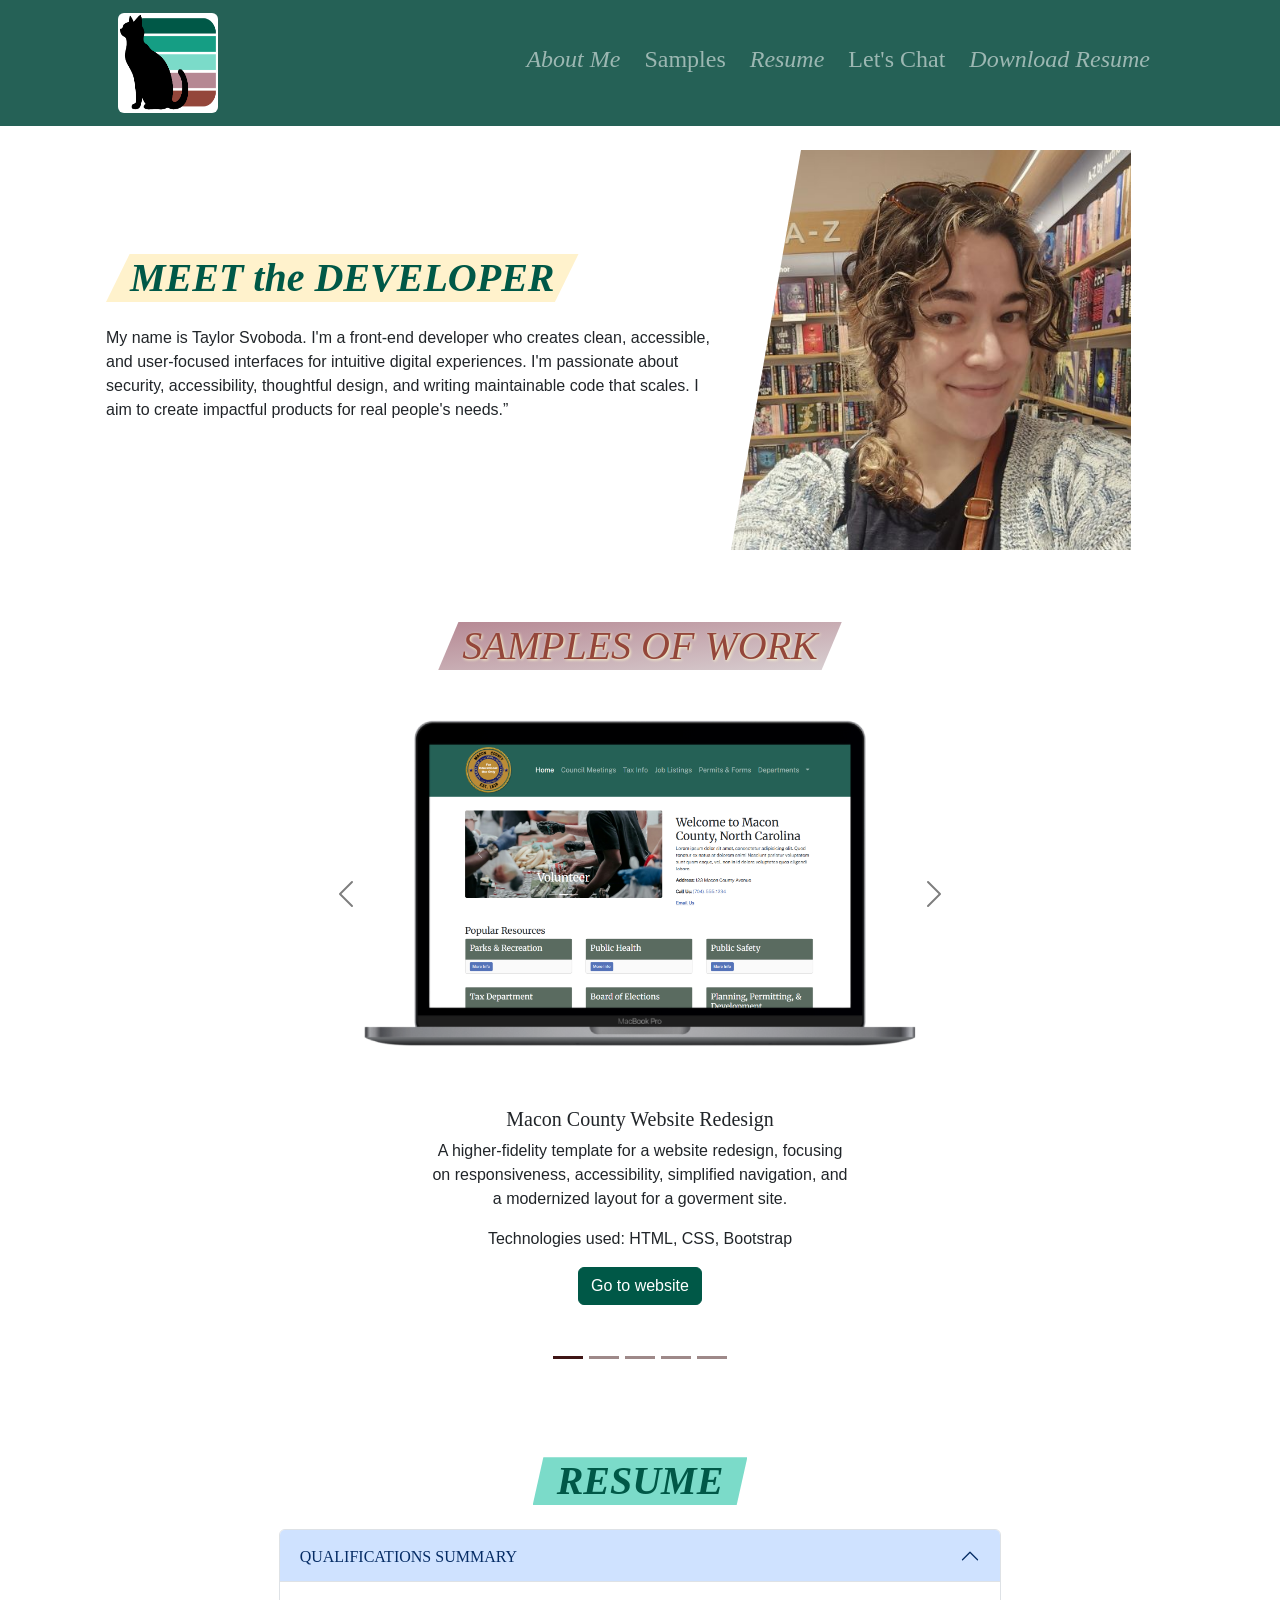
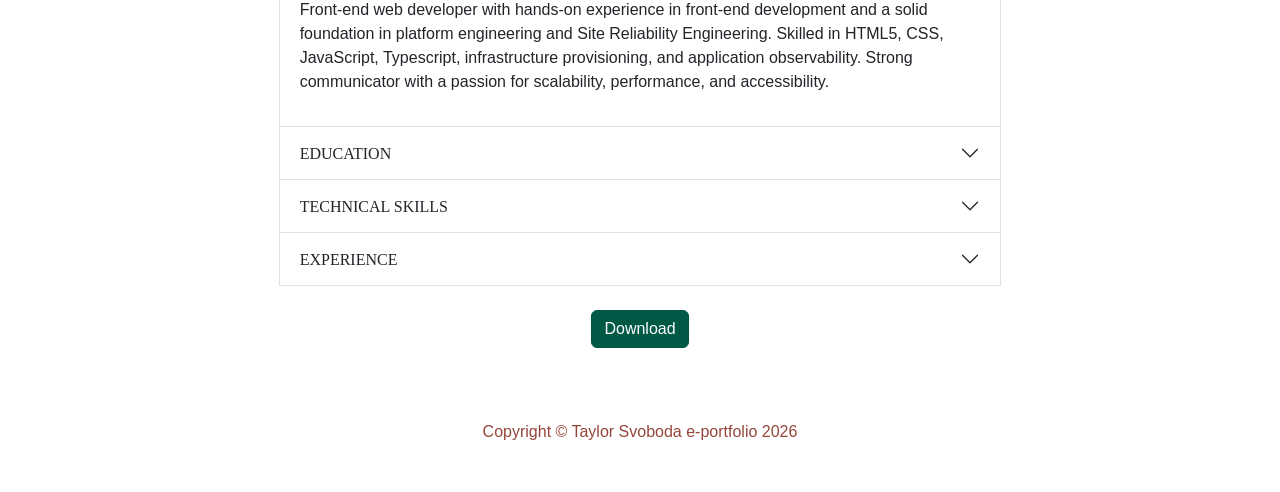
==== commit 4d13d9f1: "feat: resume to accordion" ====
--- a/index.html
+++ b/index.html
@@ -9,7 +9,8 @@
   <link rel="stylesheet" href="styles.css" type="text/css">
   <title>About</title>
 </head>
-<!-- TODO: aria-labels, a11y, AI scraping protection -->
+<!-- TODO: aria-labels, a11y, AI scraping protection, accordion colors, center profile image on md-down -->
+
 <body>
   <!-- Responsive navbar-->
   <nav class="navbar navbar-expand-lg navbar-dark bg-nav-dark">
@@ -33,6 +34,9 @@
           </li>
           <li class="nav-item px-1">
             <a class="nav-link" href="#">Let&#39s Chat</a>
+          </li>
+          <li class="nav-item px-1">
+            <a class="nav-link" href="./resume.pdf" target="_blank" download><i>Download Resume</i></a>
           </li>
         </ul>
       </div>
@@ -135,64 +139,124 @@
       </div>
     </div>
   </div>
+  <br />
   <!-- Resume Row -->
   <div class="container col-lg-7 mx-auto align-items-center pt-5" id="resume">
     <h1 class="resume-h1 px-4 m-auto mb-4"><i>RESUME</i></h1>
-    <!-- TODO: make accordions, style -->
-    <h3 class="bold">QUALIFICATIONS SUMMARY</h3>
-    <p>Front-end web developer with hands-on experience in front-end development and a solid foundation in platform
-      engineering and Site Reliability Engineering. Skilled in HTML5, CSS, JavaScript, Typescript, infrastructure
-      provisioning, and application observability. Strong communicator with a passion for scalability, performance, and
-      accessibility.
-    </p>
-    <h3 class="mt-3 bold">EDUCATION</h3>
-    <p class="mb-0">Associate in Applied Science: Information Technology, Web & UX Design
-    </p>
-    <div class="row">
-      <div class="col-md-6">Wake Technical Community College</div>
-      <div class="col-md-6 resume-md-right">Anticipated Dec 2026</div>
-    </div>
-    <h3 class="mt-3 bold">TECHNICAL SKILLS</h3>
-    <!-- TODO: row of icons -->
-    <p><b>Software Tools:</b> UX/UI Design, Jira, Confluence, Git, Webpack, RESTful APIs</p>
-    <p><b>Programming Languages:</b> HTML5, CSS, JavaScript, Typescript, Terraform, Bash</p>
-    <p><b>Additional skills/knowledge:</b> Infrastructure as Code (Terraform), React, Vue, Webpack, Bootstrap, AWS Provisioning and Management  (CF, S3, ECS, EC2), Gitlab CI/CD, Web Design, Debugging, Technical Documentation, Monitoring and Logging  (Dynatrace, DataDog, LogRocket, Splunk), Akamai, Scrum Methodology</p>
-    <h3 class="mt-3 bold">EXPERIENCE</h3>
-    <div class="row">
-      <div class="col-md-6 bold">Senior Front-End Developer</div>
-      <div class="col-md-6 resume-md-right">Jan 2022 - present</div>
-    </div>
-    <p>Ally Bank, Remote</p>
-    <ul>
-      <li>Leveraged third-party observability tooling to monitor site performance, error rates, view session replays,
-        and troubleshoot errors
-        Leveraged Akamai CDN features for site redirects between domains</li>
-      <li>Provisioned infrastructure for a federated application using Terraform, AWS, and GitLab CI</li>
-      <li>Configured scanning for vulnerabilities via GitLab CI and managed vulnerability remediation</li>
-      <li>Supported developer experience through official support channels and hosted Zoom Office Hours on a regular
-        basis</li>
-      <li>Created and maintained the application architecture for a federated application, allowing for more stable,
-        frequent, decoupled releases of front-end features, gated using LaunchDarkly feature flags</li>
-      <li>Deployed and validated Production releases on a two-week cadence in alignment with Agile Sprints</li>
-
-    </ul>
-    <div class="row">
-      <div class="col-md-6 bold">Site Reliability Engineer</div>
-      <div class="col-md-6 resume-md-right">Sept 2019 - Jan 2022</div>
-    </div>
-    <p>Ally Bank, Charlotte, NC</p>
-    <ul>
-      <li>Determined and adhered to Service-Level Objectives, measured via Service-Level Indicators (99th percentile
-        thresholds for errors and performance)</li>
-      <li>Created and maintained dashboards and alerting for entire web data flow (front-end & back-end) for faster
-        incident detection and better mean-time-to-resolution (third-party tools used include Splunk, LogRocket,
-        DataDog, and Dynatrace)</li>
-      <li>Migrated front-end infrastructure from mono-repo in BitBucket deployed via Jenkins and Kubernetes to federated
-        application in GitLab deployed via GitLab CI and Cloud Platform AWS</li>
-      <li>Monitored Production releases on a two-week cadence in alignment with Agile Sprints</li>
-    </ul>
-    <div class="row">
-      <a class="btn btn-primary m-auto download-resume" href="./resume.pdf" target="_blank" download>Download</a>
+    <div class="accordion" id="accordionPanelsStayOpenExample">
+      <div class="accordion-item">
+        <h3 class="accordion-header bold">
+          <button class="accordion-button" type="button" data-bs-toggle="collapse"
+            data-bs-target="#panelsStayOpen-collapseOne" aria-expanded="true"
+            aria-controls="panelsStayOpen-collapseOne">
+            QUALIFICATIONS SUMMARY
+          </button>
+        </h3>
+        <div id="panelsStayOpen-collapseOne" class="accordion-collapse collapse show">
+          <div class="accordion-body">
+            <p>Front-end web developer with hands-on experience in front-end development and a solid foundation in
+              platform
+              engineering and Site Reliability Engineering. Skilled in HTML5, CSS, JavaScript, Typescript,
+              infrastructure
+              provisioning, and application observability. Strong communicator with a passion for scalability,
+              performance, and
+              accessibility.
+            </p>
+          </div>
+        </div>
+      </div>
+      <div class="accordion-item">
+        <h3 class="accordion-header bold">
+          <button class="accordion-button collapsed" type="button" data-bs-toggle="collapse"
+            data-bs-target="#panelsStayOpen-collapseTwo" aria-expanded="false"
+            aria-controls="panelsStayOpen-collapseTwo">
+            EDUCATION </button>
+        </h3>
+        <div id="panelsStayOpen-collapseTwo" class="accordion-collapse collapse">
+          <div class="accordion-body">
+            <p class="mb-0">Associate in Applied Science: Information Technology, Web & UX Design
+            </p>
+            <div class="row">
+              <div class="col-md-6">Wake Technical Community College</div>
+              <div class="col-md-6 resume-md-right">Anticipated Dec 2026</div>
+            </div>
+          </div>
+        </div>
+      </div>
+      <div class="accordion-item">
+        <h3 class="accordion-header bold">
+          <button class="accordion-button collapsed" type="button" data-bs-toggle="collapse"
+            data-bs-target="#panelsStayOpen-collapseThree" aria-expanded="false"
+            aria-controls="panelsStayOpen-collapseThree">
+            TECHNICAL SKILLS </button>
+        </h3>
+        <div id="panelsStayOpen-collapseThree" class="accordion-collapse collapse">
+          <div class="accordion-body">
+            <!-- TODO: row of icons -->
+            <p><b>Software Tools:</b> UX/UI Design, Jira, Confluence, Git, Webpack, RESTful APIs</p>
+            <p><b>Programming Languages:</b> HTML5, CSS, JavaScript, Typescript, Terraform, Bash</p>
+            <p><b>Additional skills/knowledge:</b> Infrastructure as Code (Terraform), React, Vue, Webpack, Bootstrap,
+              AWS
+              Provisioning and Management (CF, S3, ECS, EC2), Gitlab CI/CD, Web Design, Debugging, Technical
+              Documentation,
+              Monitoring and Logging (Dynatrace, DataDog, LogRocket, Splunk), Akamai, Scrum Methodology</p>
+          </div>
+        </div>
+      </div>
+      <div class="accordion-item">
+        <h3 class="accordion-header bold">
+          <button class="accordion-button collapsed" type="button" data-bs-toggle="collapse"
+            data-bs-target="#panelsStayOpen-collapseFour" aria-expanded="false"
+            aria-controls="panelsStayOpen-collapseFour">
+            EXPERIENCE</button>
+        </h3>
+        <div id="panelsStayOpen-collapseFour" class="accordion-collapse collapse">
+          <div class="accordion-body">
+            <div class="row">
+              <div class="col-md-6 bold">Senior Front-End Developer</div>
+              <div class="col-md-6 resume-md-right">Jan 2022 - present</div>
+            </div>
+            <p>Ally Bank, Remote</p>
+            <ul>
+              <li>Leveraged third-party observability tooling to monitor site performance, error rates, view session
+                replays,
+                and troubleshoot errors
+                Leveraged Akamai CDN features for site redirects between domains</li>
+              <li>Provisioned infrastructure for a federated application using Terraform, AWS, and GitLab CI</li>
+              <li>Configured scanning for vulnerabilities via GitLab CI and managed vulnerability remediation</li>
+              <li>Supported developer experience through official support channels and hosted Zoom Office Hours on a
+                regular
+                basis</li>
+              <li>Created and maintained the application architecture for a federated application, allowing for more
+                stable,
+                frequent, decoupled releases of front-end features, gated using LaunchDarkly feature flags</li>
+              <li>Deployed and validated Production releases on a two-week cadence in alignment with Agile Sprints</li>
+
+            </ul>
+            <div class="row">
+              <div class="col-md-6 bold">Site Reliability Engineer</div>
+              <div class="col-md-6 resume-md-right">Sept 2019 - Jan 2022</div>
+            </div>
+            <p>Ally Bank, Charlotte, NC</p>
+            <ul>
+              <li>Determined and adhered to Service-Level Objectives, measured via Service-Level Indicators (99th
+                percentile
+                thresholds for errors and performance)</li>
+              <li>Created and maintained dashboards and alerting for entire web data flow (front-end & back-end) for
+                faster
+                incident detection and better mean-time-to-resolution (third-party tools used include Splunk, LogRocket,
+                DataDog, and Dynatrace)</li>
+              <li>Migrated front-end infrastructure from mono-repo in BitBucket deployed via Jenkins and Kubernetes to
+                federated
+                application in GitLab deployed via GitLab CI and Cloud Platform AWS</li>
+              <li>Monitored Production releases on a two-week cadence in alignment with Agile Sprints</li>
+            </ul>
+          </div>
+        </div>
+      </div>
+      <div class="row m-4">
+        <a class="btn btn-primary m-auto download-resume" href="./resume.pdf" target="_blank" download>Download</a>
+      </div>
     </div>
   </div>
   <footer class="py-5">
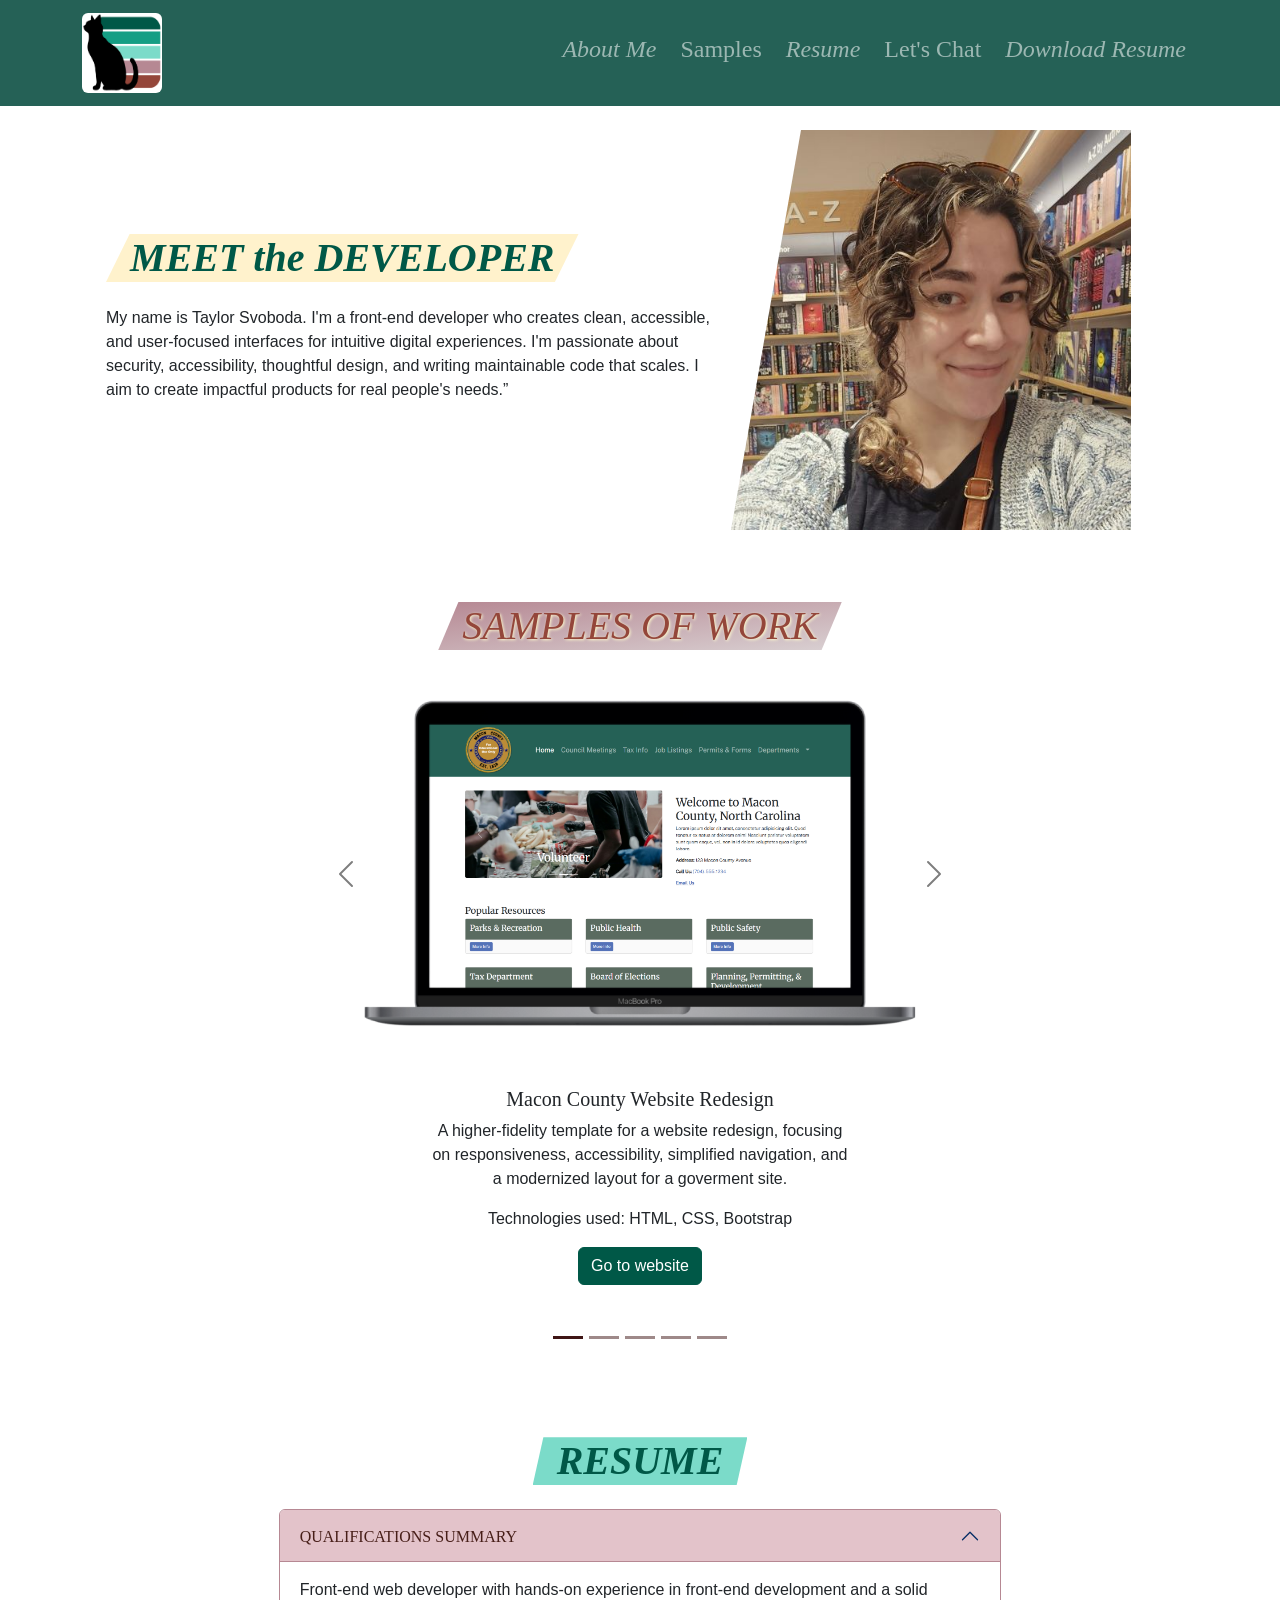
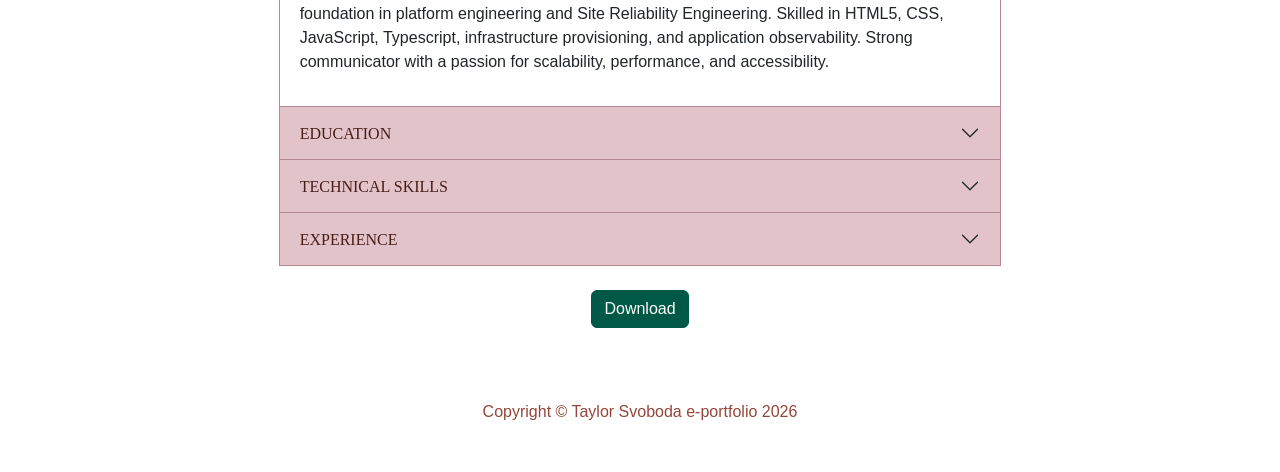
==== commit 040a62b4: "feat: alt text, logo sizing" ====
--- a/index.html
+++ b/index.html
@@ -9,14 +9,15 @@
   <link rel="stylesheet" href="styles.css" type="text/css">
   <title>About</title>
 </head>
-<!-- TODO: aria-labels, a11y, AI scraping protection, accordion colors, center profile image on md-down -->
+<!-- TODO: aria-labels, a11y testing, AI scraping protection -->
 
 <body>
   <!-- Responsive navbar-->
   <nav class="navbar navbar-expand-lg navbar-dark bg-nav-dark">
-    <div class="container px-5">
-      <a class="navbar-logo" href="#"><img src="images/logo.png" alt="Black Cat Web Designs Home Page" width="100px"
-          height="100px" class="rounded" /></a>
+    <div class="container">
+      <a class="navbar-logo" href="#"><img src="images/logo.png" alt="Taylor Svoboda Web Designs Home Page" width="80px"
+          height="80px" class="rounded" /></a>
+      <!-- <p class="logo-text nav-item nav-link">Taylor Svoboda Web Designs</p> -->
       <button class="navbar-toggler" type="button" data-bs-toggle="collapse" data-bs-target="#navbarSupportedContent"
         aria-controls="navbarSupportedContent" aria-expanded="false" aria-label="Toggle navigation for smaller screens">
         <span class="navbar-toggler-icon"></span>
@@ -71,7 +72,8 @@
           </ol>
           <div class="carousel-inner m-auto">
             <div class="carousel-item active">
-              <img class="img-fluid d-block mx-auto" src="./images/macon-desktop.png" alt="TODO" />
+              <img class="img-fluid d-block mx-auto" src="./images/macon-desktop.png"
+                alt="preview of Macon County redesign site" />
               <div class="external-caption">
                 <h5>Macon County Website Redesign</h5>
                 <p>A higher-fidelity template for a website redesign, focusing on responsiveness, accessibility,
@@ -82,7 +84,8 @@
               </div>
             </div>
             <div class="carousel-item">
-              <img class="img-fluid d-block mx-auto" src="./images/mean-bean-desktop.png" alt="TODO" />
+              <img class="img-fluid d-block mx-auto" src="./images/mean-bean-desktop.png"
+                alt="Mean Bean desktop homepage" />
               <div class="external-caption">
                 <h5>Mean Bean Cafe Website</h5>
                 <p>Demonstrates basic skills with HTML and CSS, including iframes.</p>
@@ -91,7 +94,8 @@
               </div>
             </div>
             <div class="carousel-item">
-              <img class="img-fluid d-block mx-auto" src="./images/onwego-desktop.png" alt="TODO" />
+              <img class="img-fluid d-block mx-auto" src="./images/onwego-desktop.png"
+                alt="Figma prototype view of Onwego app user journey" />
               <div class="external-caption">
                 <h5>Onwego - Mobile App Figma Prototype</h5>
                 <p>A prototype in Figma for a mobile application. Demonstrates understanding of UI &amp; UX as well as
@@ -103,7 +107,8 @@
               </div>
             </div>
             <div class="carousel-item">
-              <img class="img-fluid d-block mx-auto" src="./images/sprout-grow-desktop.png" alt="TODO" />
+              <img class="img-fluid d-block mx-auto" src="./images/sprout-grow-desktop.png"
+                alt="preview of Sprout and Grow desktop site" />
               <div class="external-caption">
                 <h5>Sprout &amp; Grow Website</h5>
                 <p>A responsive web app demonstrating basic HTML and CSS for a fictional client, Sprout &amp; Grow.
@@ -114,7 +119,8 @@
               </div>
             </div>
             <div class="carousel-item">
-              <img class="img-fluid d-block mx-auto" src="./images/weather-app-desktop.png" alt="TODO" />
+              <img class="img-fluid d-block mx-auto" src="./images/weather-app-desktop.png"
+                alt="preview of Weather App desktop site" />
               <div class="external-caption">
                 <h5>Vite Weather App</h5>
                 <p>A responsive web app fetching real weather data from Weather API. Locations can be searched and
--- a/styles.css
+++ b/styles.css
@@ -41,6 +41,11 @@
   --bs-nav-link-font-size: 1.5rem;
 }
 
+html, body {
+  max-width: 100%;
+  overflow-x: hidden;
+}
+
 *,
 *::before,
 *::after {
@@ -831,6 +836,11 @@
   text-decoration: none;
   white-space: nowrap;
 }
+
+.logo {
+  width: fit-content;
+}
+
 .navbar-logo:hover,
 .navbar-logo:focus {
   color: var(--bs-navbar-logo-hover-color);
@@ -848,6 +858,7 @@
   padding-left: 0;
   margin-bottom: 0;
   list-style: none;
+  white-space: nowrap;
 }
 .navbar-nav .show > .nav-link,
 .navbar-nav .nav-link.active {
@@ -1323,6 +1334,29 @@
   width: fit-content;
 }
 
+.accordion {
+  --bs-accordion-btn-color: #471e18;
+  --bs-accordion-btn-focus-box-shadow: #99717b;
+  --bs-accordion-bg: #fff;
+  --bs-accordion-active-bg: #e3c3ca;
+  --bs-accordion-active-color: #471e18;
+  --bs-accordion-transition: color 0.15s ease-in-out,
+    background-color 0.15s ease-in-out, border-color 0.15s ease-in-out,
+    box-shadow 0.15s ease-in-out, border-radius 0.15s ease;
+  --bs-accordion-border-color: #B68893;
+  --bs-accordion-border-width: 1px;
+  --bs-accordion-border-radius: 0.375rem;
+  --bs-accordion-inner-border-radius: calc(0.375rem - 1px);
+  --bs-accordion-btn-padding-x: 1.25rem;
+  --bs-accordion-btn-padding-y: 1rem;
+  --bs-accordion-btn-bg: #e3c3ca;
+  --bs-accordion-btn-icon-width: 1.25rem;
+  --bs-accordion-btn-icon-transform: rotate(-180deg);
+  --bs-accordion-btn-icon-transition: transform 0.2s ease-in-out;
+  --bs-accordion-body-padding-x: 1.25rem;
+  --bs-accordion-body-padding-y: 1rem;
+}
+
 footer {
   color: var(--bs-secondary);
 }
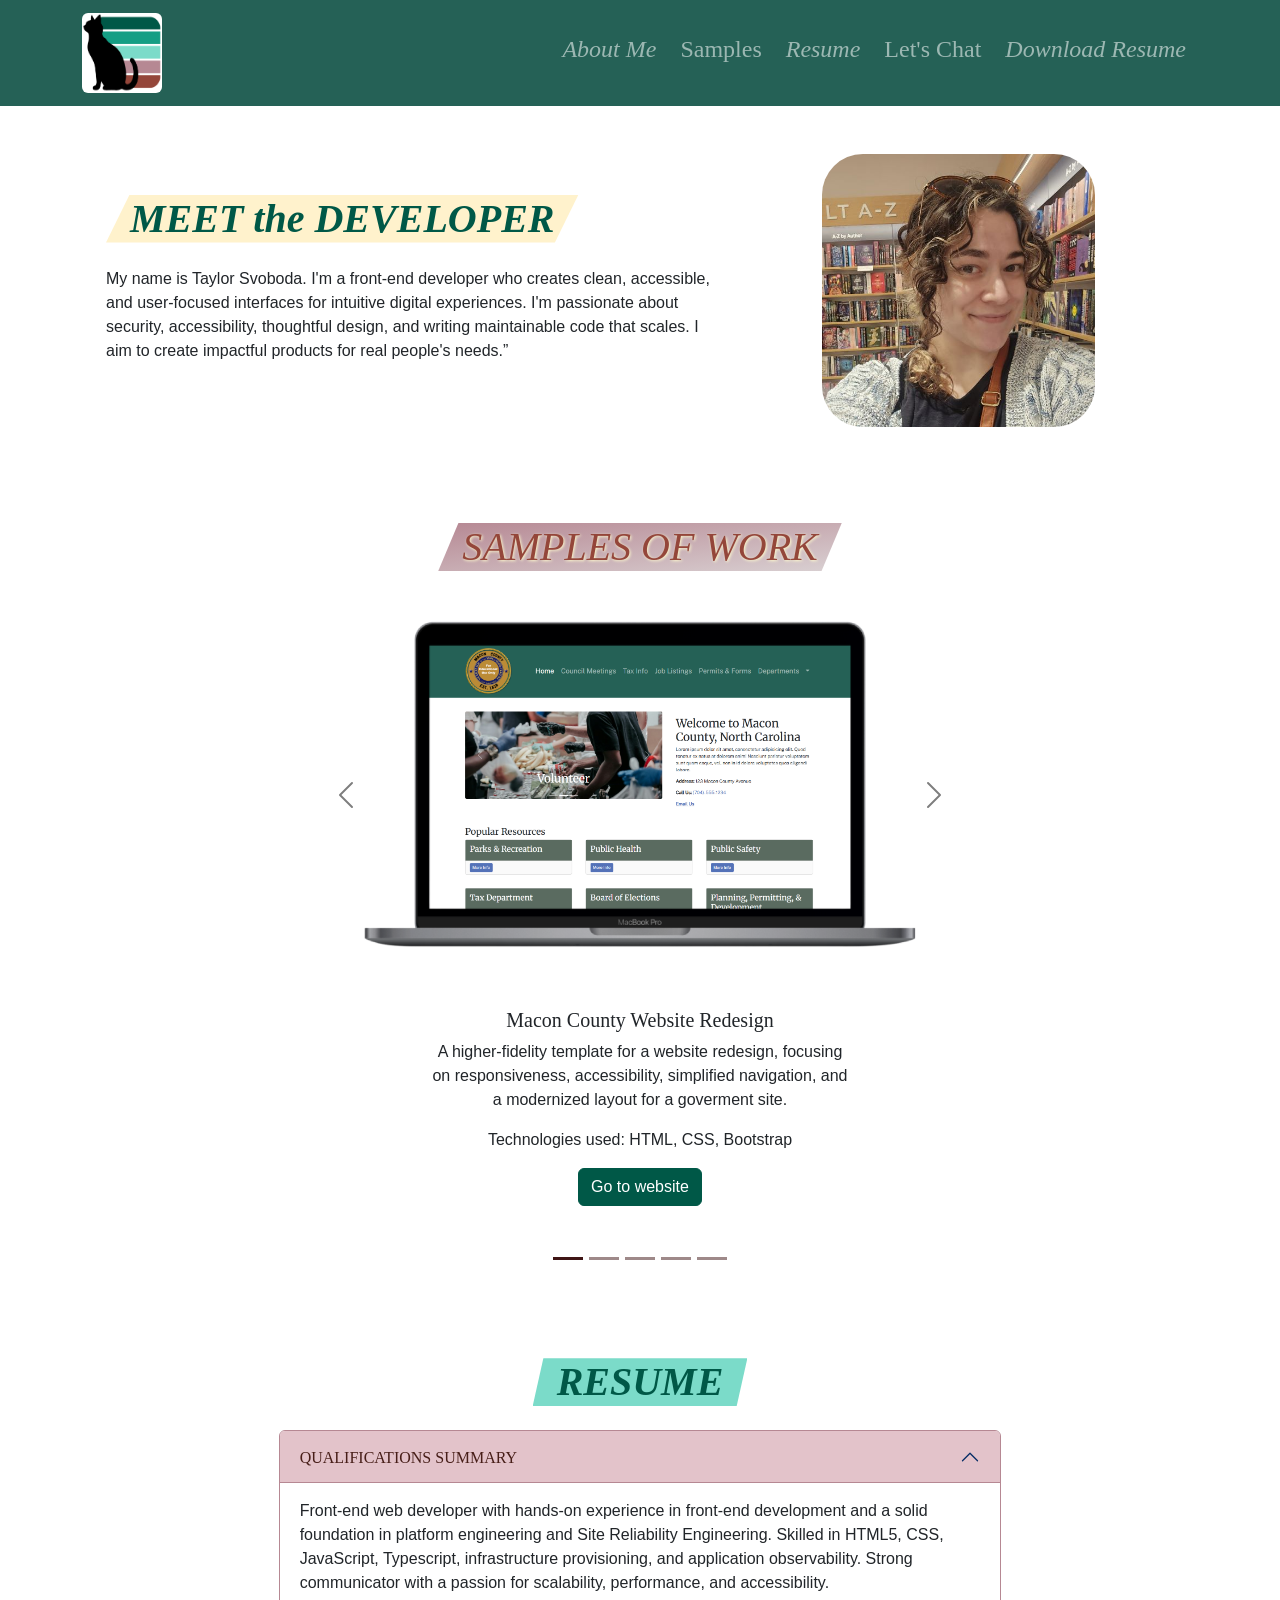
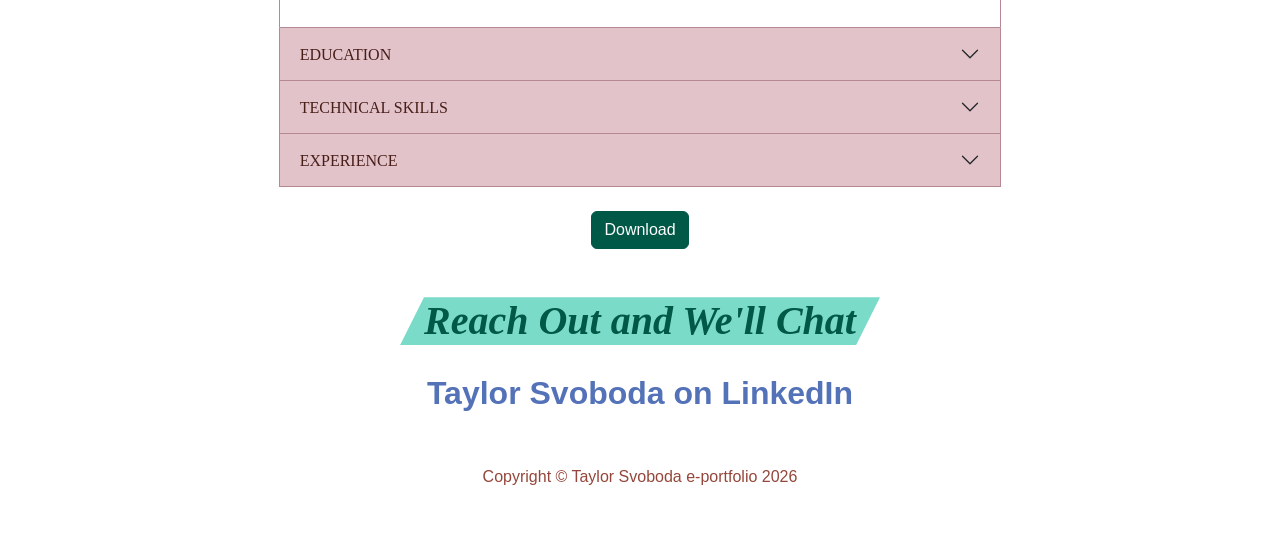
==== commit af3a9fc4: "feat: contact, css" ====
--- a/index.html
+++ b/index.html
@@ -34,7 +34,7 @@
             <a class="nav-link" href="#resume"><i>Resume</i></a>
           </li>
           <li class="nav-item px-1">
-            <a class="nav-link" href="#">Let&#39s Chat</a>
+            <a class="nav-link" href="#contact">Let&#39s Chat</a>
           </li>
           <li class="nav-item px-1">
             <a class="nav-link" href="./resume.pdf" target="_blank" download><i>Download Resume</i></a>
@@ -44,6 +44,7 @@
     </div>
   </nav>
   <!-- About Row -->
+  <br/>
   <div class="container mx-auto align-items-center px-0">
     <div class="row align-items-center about p-4 mx-0" id="about">
       <div class="col-md-7 about-text">
@@ -53,9 +54,10 @@
           about security, accessibility, thoughtful design, and writing maintainable code that scales. I aim to create
           impactful products for real people&apos;s needs.” </p>
       </div>
-      <div class="about-img col-md-5"><img src="./images/taylor.jpg" /></div>
-    </div>
-  </div>
+      <div class="about-img col-md-3"><img src="./images/taylor.jpg" /></div>
+    </div>
+  </div>
+  <br/>
   <!-- Samples Row-->
   <div class="container col-lg-7 m-auto align-items-center pt-5" id="samples">
     <h1 id="samples-h1" class="px-4 m-auto"><i>SAMPLES OF WORK</i></h1>
@@ -265,6 +267,12 @@
       </div>
     </div>
   </div>
+  <br />
+  <!-- Contact Row -->
+  <div class="container px-4 px-lg-5" id="contact">
+    <h1 class="contact-h1 px-4 m-auto mb-4"><i>Reach Out and We&apos;ll Chat </i></h1>
+    <p class="m-auto w-50 text-center"><a class="text-decoration-none bold" href="https://www.linkedin.com/in/taylor-svoboda" target="_blank" referrerpolicy="no-referrer">Taylor Svoboda on LinkedIn</a></p>
+  </div>
   <footer class="py-5">
     <div class="container px-4 px-lg-5">
       <p class="m-0 text-center">
--- a/styles.css
+++ b/styles.css
@@ -41,7 +41,8 @@
   --bs-nav-link-font-size: 1.5rem;
 }
 
-html, body {
+html,
+body {
   max-width: 100%;
   overflow-x: hidden;
 }
@@ -71,7 +72,19 @@
   -webkit-tap-highlight-color: rgba(0, 0, 0, 0);
 }
 
-h6, .h6, h5, .h5, h4, .h4, h3, .h3, h2, .h2, h1, .h1, .nav-link {
+h6,
+.h6,
+h5,
+.h5,
+h4,
+.h4,
+h3,
+.h3,
+h2,
+.h2,
+h1,
+.h1,
+.nav-link {
   margin-top: 0;
   margin-bottom: 0.5rem;
   font-weight: 500;
@@ -79,55 +92,65 @@
   font-family: "Palatino Linotype", "Book Antiqua", Palatino, serif;
 }
 
-h1, .h1 {
+h1,
+.h1 {
   font-size: calc(1.375rem + 1.5vw);
 }
 @media (min-width: 1200px) {
-  h1, .h1 {
+  h1,
+  .h1 {
     font-size: 2.5rem;
   }
 }
 
 #samples-h1 {
-  width:fit-content;
+  width: fit-content;
   color: #94463a;
   text-shadow: 1px 1px 3px #fffccf;
-  background-image: linear-gradient(to bottom right, #B68893, #d9d0d2);
+  background-image: linear-gradient(to bottom right, #b68893, #d9d0d2);
   clip-path: polygon(5% 0, 100% 0, 95% 100%, 0 100%);
 }
 
-h2, .h2 {
+h2,
+.h2 {
   font-size: calc(1.325rem + 0.9vw);
 }
 @media (min-width: 1200px) {
-  h2, .h2 {
+  h2,
+  .h2 {
     font-size: 2rem;
   }
 }
 
-h3, .h3 {
+h3,
+.h3 {
   font-size: calc(1.3rem + 0.6vw);
 }
 @media (min-width: 1200px) {
-  h3, .h3 {
+  h3,
+  .h3 {
     font-size: 1.75rem;
   }
 }
 
-h4, .h4 {
+h4,
+.h4 {
   font-size: calc(1.275rem + 0.3vw);
 }
 @media (min-width: 1200px) {
-  h4, .h4 {
+  h4,
+  .h4 {
     font-size: 1.5rem;
   }
 }
 
-h5, .h5 {
+h5,
+.h5 {
   font-size: 1.25rem;
 }
 
-h6, .h6 {
+h6,
+.h6 {
   font-size: 1rem;
 }
 
@@ -167,7 +190,8 @@
   color: var(--bs-link-hover-color);
 }
 
-a:not([href]):not([class]), a:not([href]):not([class]):hover {
+a:not([href]):not([class]),
+a:not([href]):not([class]):hover {
   color: inherit;
   text-decoration: none;
 }
@@ -243,27 +267,42 @@
 }
 
 @media (min-width: 576px) {
-  .container-sm, .container {
+  .container-sm,
+  .container {
     max-width: 540px;
   }
 }
 @media (min-width: 768px) {
-  .container-md, .container-sm, .container {
+  .container-md,
+  .container-sm,
+  .container {
     max-width: 720px;
   }
 }
 @media (min-width: 992px) {
-  .container-lg, .container-md, .container-sm, .container {
+  .container-lg,
+  .container-md,
+  .container-sm,
+  .container {
     max-width: 960px;
   }
 }
 @media (min-width: 1200px) {
-  .container-xl, .container-lg, .container-md, .container-sm, .container {
+  .container-xl,
+  .container-lg,
+  .container-md,
+  .container-sm,
+  .container {
     max-width: 1140px;
   }
 }
 @media (min-width: 1400px) {
-  .container-xxl, .container-xl, .container-lg, .container-md, .container-sm, .container {
+  .container-xxl,
+  .container-xl,
+  .container-lg,
+  .container-md,
+  .container-sm,
+  .container {
     max-width: 1320px;
   }
 }
@@ -375,7 +414,7 @@
   .col-lg {
     flex: 1 0 0%;
   }
- 
+
   .col-lg-auto {
     flex: 0 0 auto;
     width: auto;
@@ -1091,7 +1130,6 @@
 
 /* ABOUT */
 .about {
-  /* background-color: black; */
   height: auto;
 }
 
@@ -1101,11 +1139,10 @@
 
 .about p {
   align-content: center;
-  /* color: white; */
 }
 
 .about h1 {
-  float: left;
+  width: fit-content;
   background-color: #fff2cc;
   color: var(--bs-primary);
   font-weight: bold;
@@ -1113,7 +1150,7 @@
 }
 
 .about-img {
-  padding: 0;
+  padding: 10%;
   margin: auto;
 }
 
@@ -1121,17 +1158,40 @@
   width: 100%;
   height: auto;
   max-width: 400px;
+  border-radius: 15%;
+  margin: auto;
 }
 
 @media (min-width: 768px) {
-  about-img {
+  .about h1 {
+    float: left;
+  }
+  .about-img {
     float: right;
+    padding-right: 20%;
+    position: relative;
     padding: 0;
     max-width: 50%;
   }
 
+  .about-img img::before {
+    content: "";
+    /* position: relative; */
+    /* left: 56%;
+    bottom: 49%; */
+    /* border-width: 2rem; */
+    border-style: solid;
+    border-width: 50px 0 50px 75px;
+    z-index: 99;
+    border-color: transparent transparent transparent red;
+    /* position: absolute; */
+    /* left: 15px; */
+  }
+
   .about-img img {
-    clip-path: polygon(70px 0,100% 0,100% 100%,0 100%);
+    /* clip-path: polygon(70px 0,100% 0,100% 100%,0 100%); */
+    /* border-radius: 15%; */
+    width: 100%;
   }
 }
 
@@ -1172,7 +1232,7 @@
   height: 100%;
   margin-right: -100%;
   -webkit-backface-visibility: hidden;
-          backface-visibility: hidden;
+  backface-visibility: hidden;
   transition: transform 0.6s ease-in-out;
   overflow: hidden; /* Hide excess parts of the image */
 }
@@ -1228,7 +1288,6 @@
     transition: none;
   }
 }
-
 
 .carousel-control-prev-icon,
 .carousel-control-next-icon {
@@ -1302,11 +1361,11 @@
   pointer-events: none;
   position: absolute;
   left: 50%;
-  top:50%;
+  top: 50%;
   transform: translate(-50%, -50%);
   z-index: 10;
   height: 100%;
-  width:100%;
+  width: 100%;
 }
 
 /* MacBook image sizing */
@@ -1317,8 +1376,8 @@
 
 /* RESUME */
 .resume-h1 {
-  width:fit-content;
-  background-color: #7BDBC9;
+  width: fit-content;
+  background-color: #7bdbc9;
   color: var(--bs-primary);
   font-weight: bold;
   clip-path: polygon(5% 0, 100% 0, 95% 100%, 0 100%);
@@ -1343,7 +1402,7 @@
   --bs-accordion-transition: color 0.15s ease-in-out,
     background-color 0.15s ease-in-out, border-color 0.15s ease-in-out,
     box-shadow 0.15s ease-in-out, border-radius 0.15s ease;
-  --bs-accordion-border-color: #B68893;
+  --bs-accordion-border-color: #b68893;
   --bs-accordion-border-width: 1px;
   --bs-accordion-border-radius: 0.375rem;
   --bs-accordion-inner-border-radius: calc(0.375rem - 1px);
@@ -1357,6 +1416,22 @@
   --bs-accordion-body-padding-y: 1rem;
 }
 
+.contact-h1 {
+  width: fit-content;
+  background-color: #7bdbc9;
+  color: var(--bs-primary);
+  font-weight: bold;
+  clip-path: polygon(5% 0, 100% 0, 95% 100%, 0 100%);
+}
+
+#contact {
+
+}
+
+#contact a {
+  font-size: xx-large;
+}
+
 footer {
   color: var(--bs-secondary);
 }
@@ -2251,7 +2326,7 @@
   .align-self-sm-stretch {
     align-self: stretch !important;
   }
-  
+
   .m-sm-0 {
     margin: 0 !important;
   }
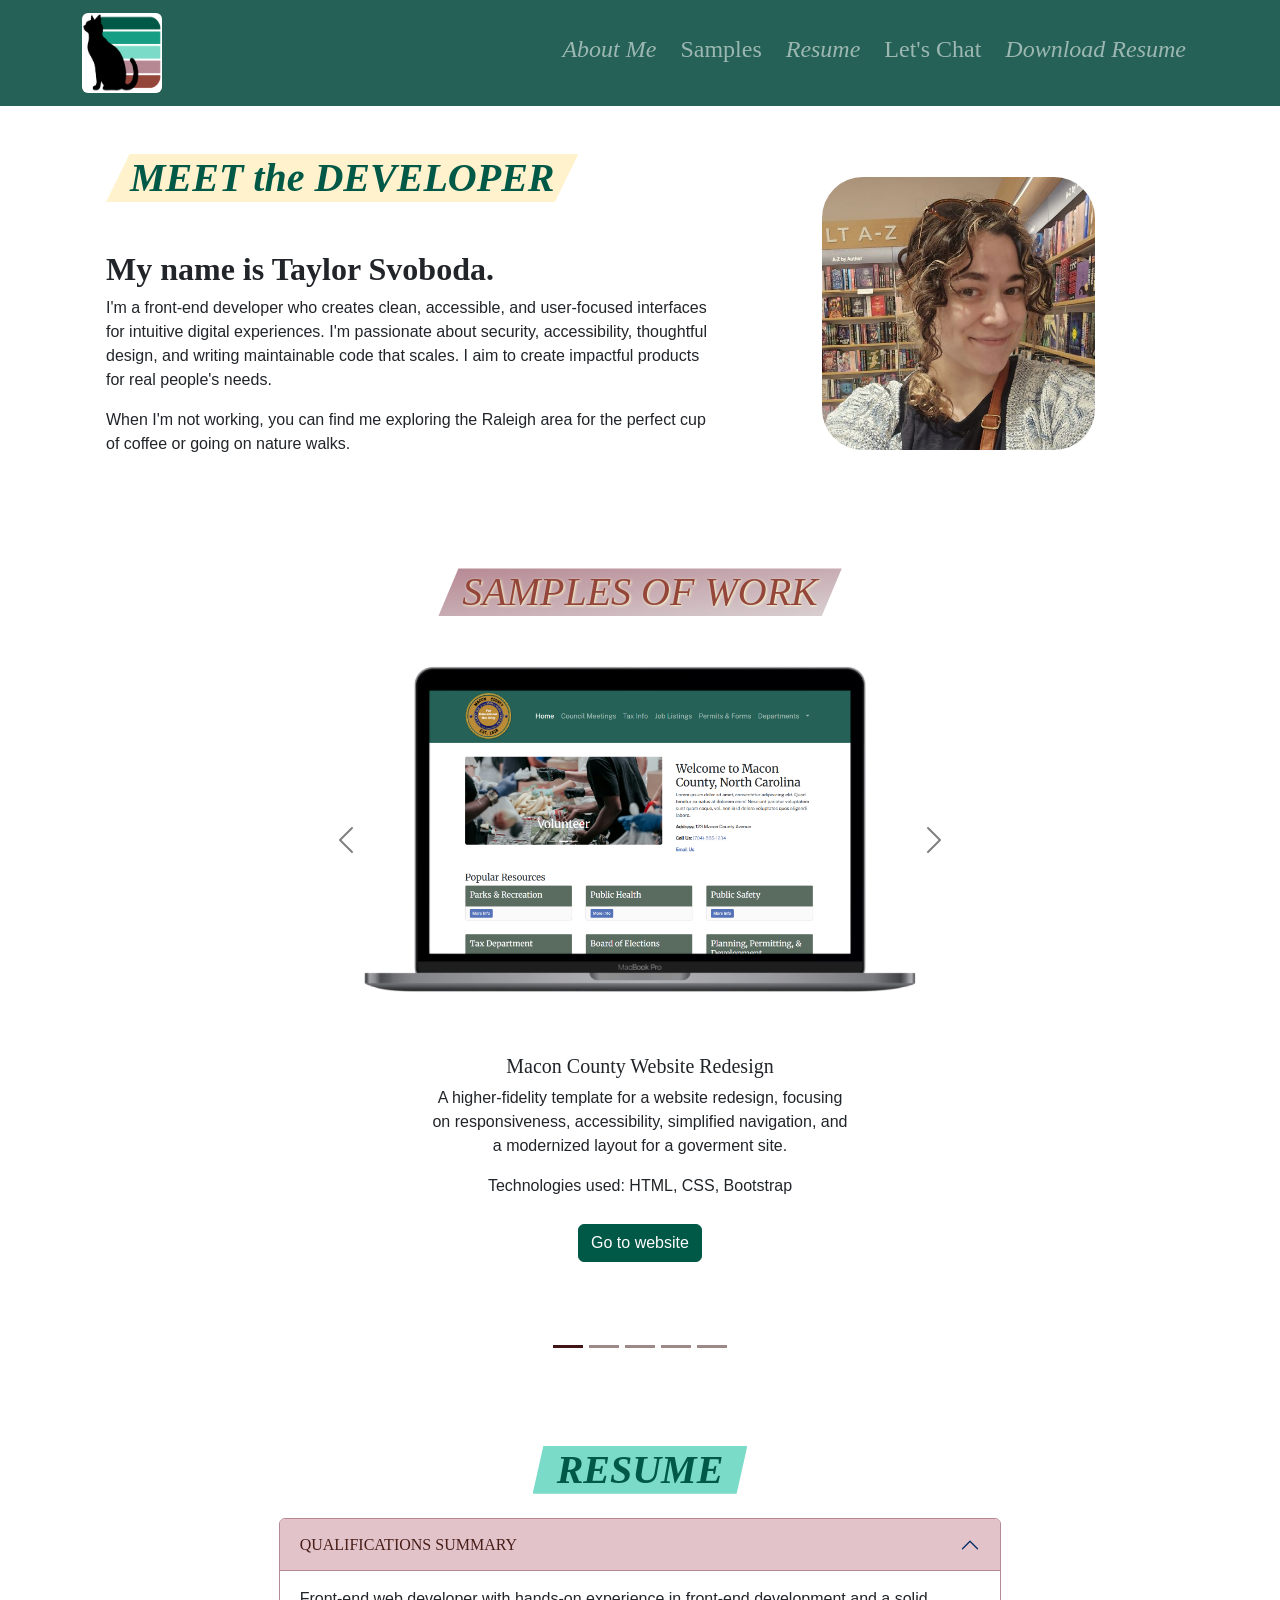
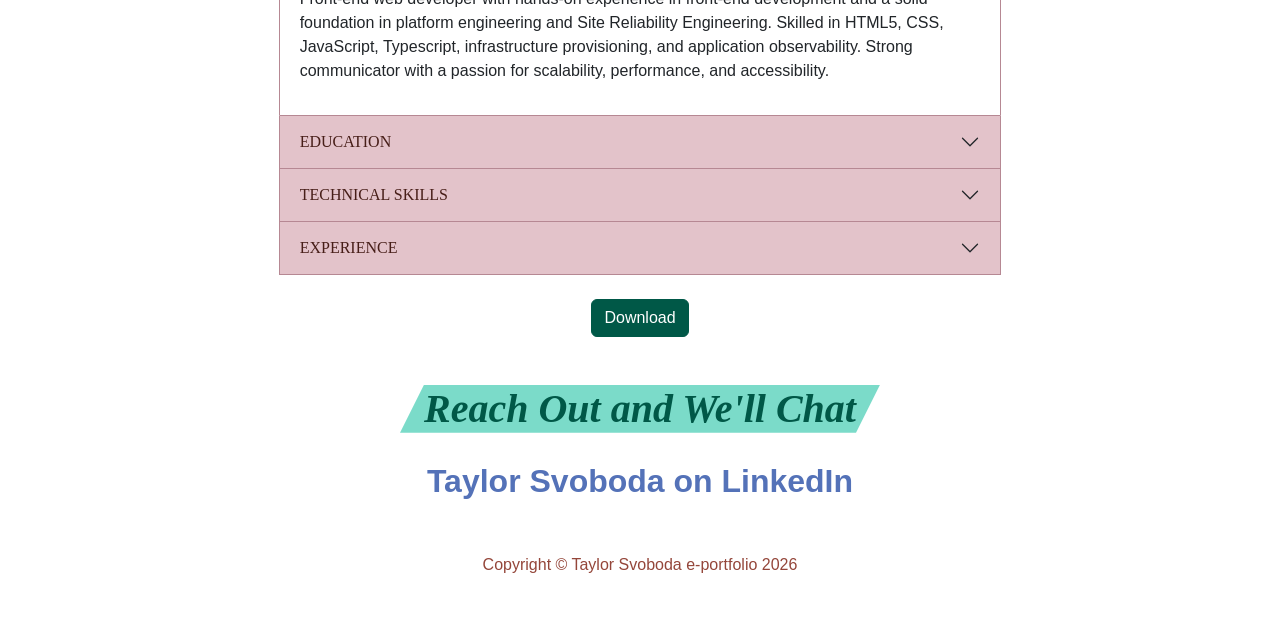
==== commit 385f267d: "fix: projects caption spacing" ====
--- a/index.html
+++ b/index.html
@@ -9,7 +9,6 @@
   <link rel="stylesheet" href="styles.css" type="text/css">
   <title>About</title>
 </head>
-<!-- TODO: aria-labels, a11y testing, AI scraping protection -->
 
 <body>
   <!-- Responsive navbar-->
@@ -17,7 +16,6 @@
     <div class="container">
       <a class="navbar-logo" href="#"><img src="images/logo.png" alt="Taylor Svoboda Web Designs Home Page" width="80px"
           height="80px" class="rounded" /></a>
-      <!-- <p class="logo-text nav-item nav-link">Taylor Svoboda Web Designs</p> -->
       <button class="navbar-toggler" type="button" data-bs-toggle="collapse" data-bs-target="#navbarSupportedContent"
         aria-controls="navbarSupportedContent" aria-expanded="false" aria-label="Toggle navigation for smaller screens">
         <span class="navbar-toggler-icon"></span>
@@ -44,20 +42,23 @@
     </div>
   </nav>
   <!-- About Row -->
-  <br/>
+  <br />
   <div class="container mx-auto align-items-center px-0">
     <div class="row align-items-center about p-4 mx-0" id="about">
       <div class="col-md-7 about-text">
         <h1 class="about px-4 mx-auto mb-4"><i>MEET the DEVELOPER</i></h1>
-        <p class="m-auto w-100 about mb-4">My name is Taylor Svoboda. I&apos;m a front-end developer who
-          creates clean, accessible, and user-focused interfaces for intuitive digital experiences. I&apos;m passionate
-          about security, accessibility, thoughtful design, and writing maintainable code that scales. I aim to create
-          impactful products for real people&apos;s needs.” </p>
+        <p class="m-auto w-100 about mb-4">
+        <h2><b>My name is Taylor Svoboda.</b></h2> I&apos;m a front-end developer who
+        creates clean, accessible, and user-focused interfaces for intuitive digital experiences. I&apos;m passionate
+        about security, accessibility, thoughtful design, and writing maintainable code that scales. I aim to create
+        impactful products for real people&apos;s needs. </p>
+        <p>When I&apos;m not working, you can find me exploring the Raleigh area for the perfect cup of coffee or going
+          on nature walks.</p>
       </div>
       <div class="about-img col-md-3"><img src="./images/taylor.jpg" /></div>
     </div>
   </div>
-  <br/>
+  <br />
   <!-- Samples Row-->
   <div class="container col-lg-7 m-auto align-items-center pt-5" id="samples">
     <h1 id="samples-h1" class="px-4 m-auto"><i>SAMPLES OF WORK</i></h1>
@@ -200,7 +201,6 @@
         </h3>
         <div id="panelsStayOpen-collapseThree" class="accordion-collapse collapse">
           <div class="accordion-body">
-            <!-- TODO: row of icons -->
             <p><b>Software Tools:</b> UX/UI Design, Jira, Confluence, Git, Webpack, RESTful APIs</p>
             <p><b>Programming Languages:</b> HTML5, CSS, JavaScript, Typescript, Terraform, Bash</p>
             <p><b>Additional skills/knowledge:</b> Infrastructure as Code (Terraform), React, Vue, Webpack, Bootstrap,
@@ -271,7 +271,9 @@
   <!-- Contact Row -->
   <div class="container px-4 px-lg-5" id="contact">
     <h1 class="contact-h1 px-4 m-auto mb-4"><i>Reach Out and We&apos;ll Chat </i></h1>
-    <p class="m-auto w-50 text-center"><a class="text-decoration-none bold" href="https://www.linkedin.com/in/taylor-svoboda" target="_blank" referrerpolicy="no-referrer">Taylor Svoboda on LinkedIn</a></p>
+    <p class="m-auto w-50 text-center"><a class="text-decoration-none bold"
+        href="https://www.linkedin.com/in/taylor-svoboda" target="_blank" referrerpolicy="no-referrer">Taylor Svoboda on
+        LinkedIn</a></p>
   </div>
   <footer class="py-5">
     <div class="container px-4 px-lg-5">
--- a/styles.css
+++ b/styles.css
@@ -217,14 +217,16 @@
 [type="button"],
 [type="reset"],
 [type="submit"] {
-  -webkit-appearance: button;
-}
+  /* -webkit-appearance: button; */
+}
+
 button:not(:disabled),
 [type="button"]:not(:disabled),
 [type="reset"]:not(:disabled),
 [type="submit"]:not(:disabled) {
   cursor: pointer;
 }
+
 
 ::-moz-focus-inner {
   padding: 0;
@@ -264,6 +266,14 @@
   background-color: var(--bs-primary);
   color: white;
   border-color: var(--bs-primary);
+  margin: 10px 8px;
+}
+
+.btn-primary:hover, .btn-primary:focus {
+  transform: scale(1.1);
+  background-color: #005847;
+  border-color: var(--bs-primary);
+  transition: background-color 0.3s ease; 
 }
 
 @media (min-width: 576px) {
@@ -796,6 +806,8 @@
   padding-left: 0;
   margin-bottom: 0;
   list-style: none;
+  position: sticky;
+  top: 0;
 }
 
 .nav-link {
@@ -1166,6 +1178,7 @@
   .about h1 {
     float: left;
   }
+
   .about-img {
     float: right;
     padding-right: 20%;
@@ -1214,6 +1227,7 @@
   text-align: center;
   margin-top: 5rem;
   padding-bottom: -5rem;
+  height: 15rem;
 }
 
 .carousel.pointer-event {
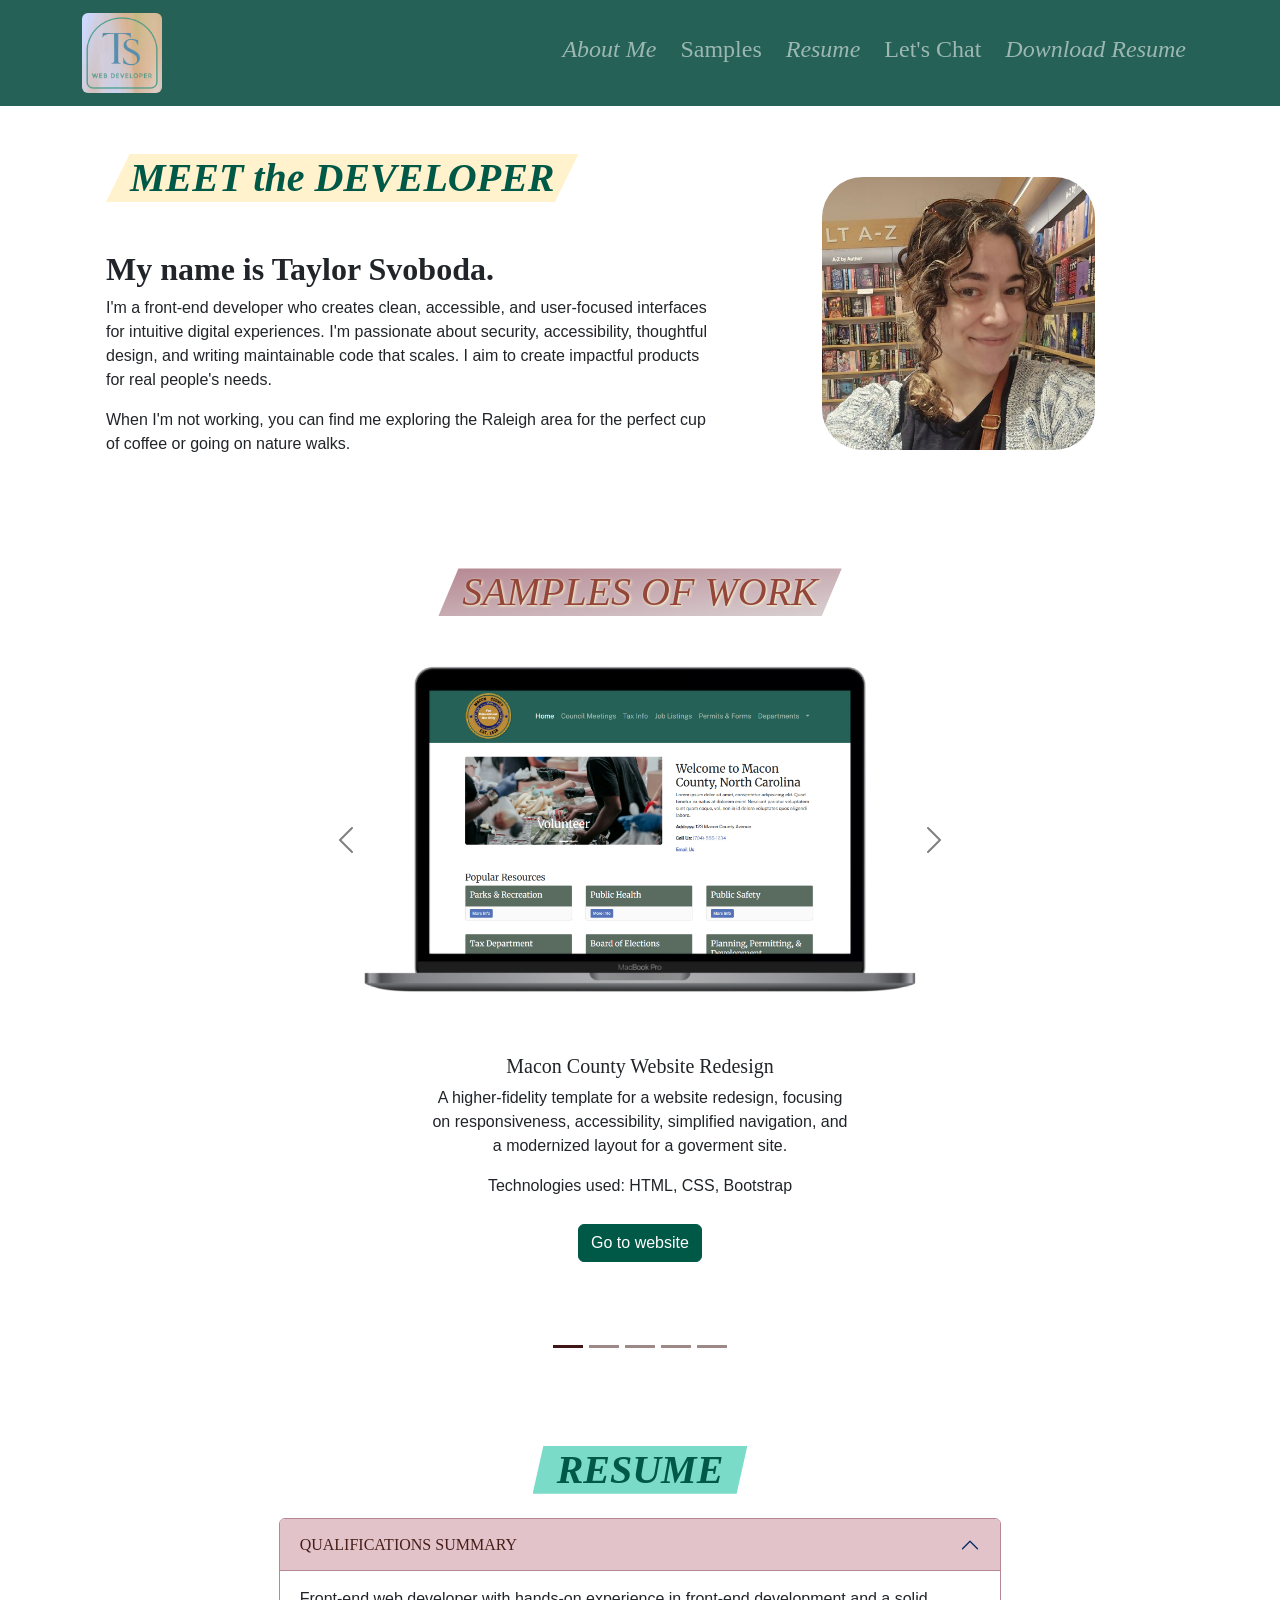
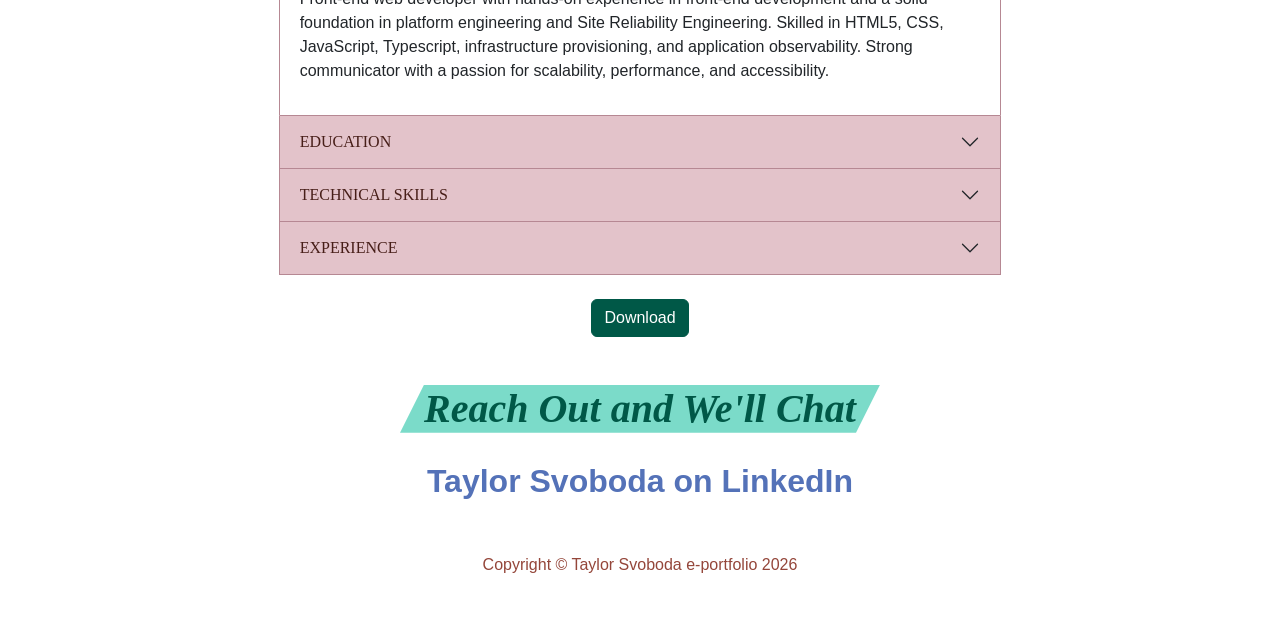
==== commit b3cb7f5e: "fix: edit logo" ====
--- a/index.html
+++ b/index.html
@@ -14,7 +14,7 @@
   <!-- Responsive navbar-->
   <nav class="navbar navbar-expand-lg navbar-dark bg-nav-dark">
     <div class="container">
-      <a class="navbar-logo" href="#"><img src="images/logo.png" alt="Taylor Svoboda Web Designs Home Page" width="80px"
+      <a class="navbar-logo" href="#"><img src="images/ts-logo.png" alt="Taylor Svoboda Web Designs Home Page" width="80px"
           height="80px" class="rounded" /></a>
       <button class="navbar-toggler" type="button" data-bs-toggle="collapse" data-bs-target="#navbarSupportedContent"
         aria-controls="navbarSupportedContent" aria-expanded="false" aria-label="Toggle navigation for smaller screens">
--- a/styles.css
+++ b/styles.css
@@ -1189,21 +1189,13 @@
 
   .about-img img::before {
     content: "";
-    /* position: relative; */
-    /* left: 56%;
-    bottom: 49%; */
-    /* border-width: 2rem; */
     border-style: solid;
     border-width: 50px 0 50px 75px;
     z-index: 99;
     border-color: transparent transparent transparent red;
-    /* position: absolute; */
-    /* left: 15px; */
   }
 
   .about-img img {
-    /* clip-path: polygon(70px 0,100% 0,100% 100%,0 100%); */
-    /* border-radius: 15%; */
     width: 100%;
   }
 }
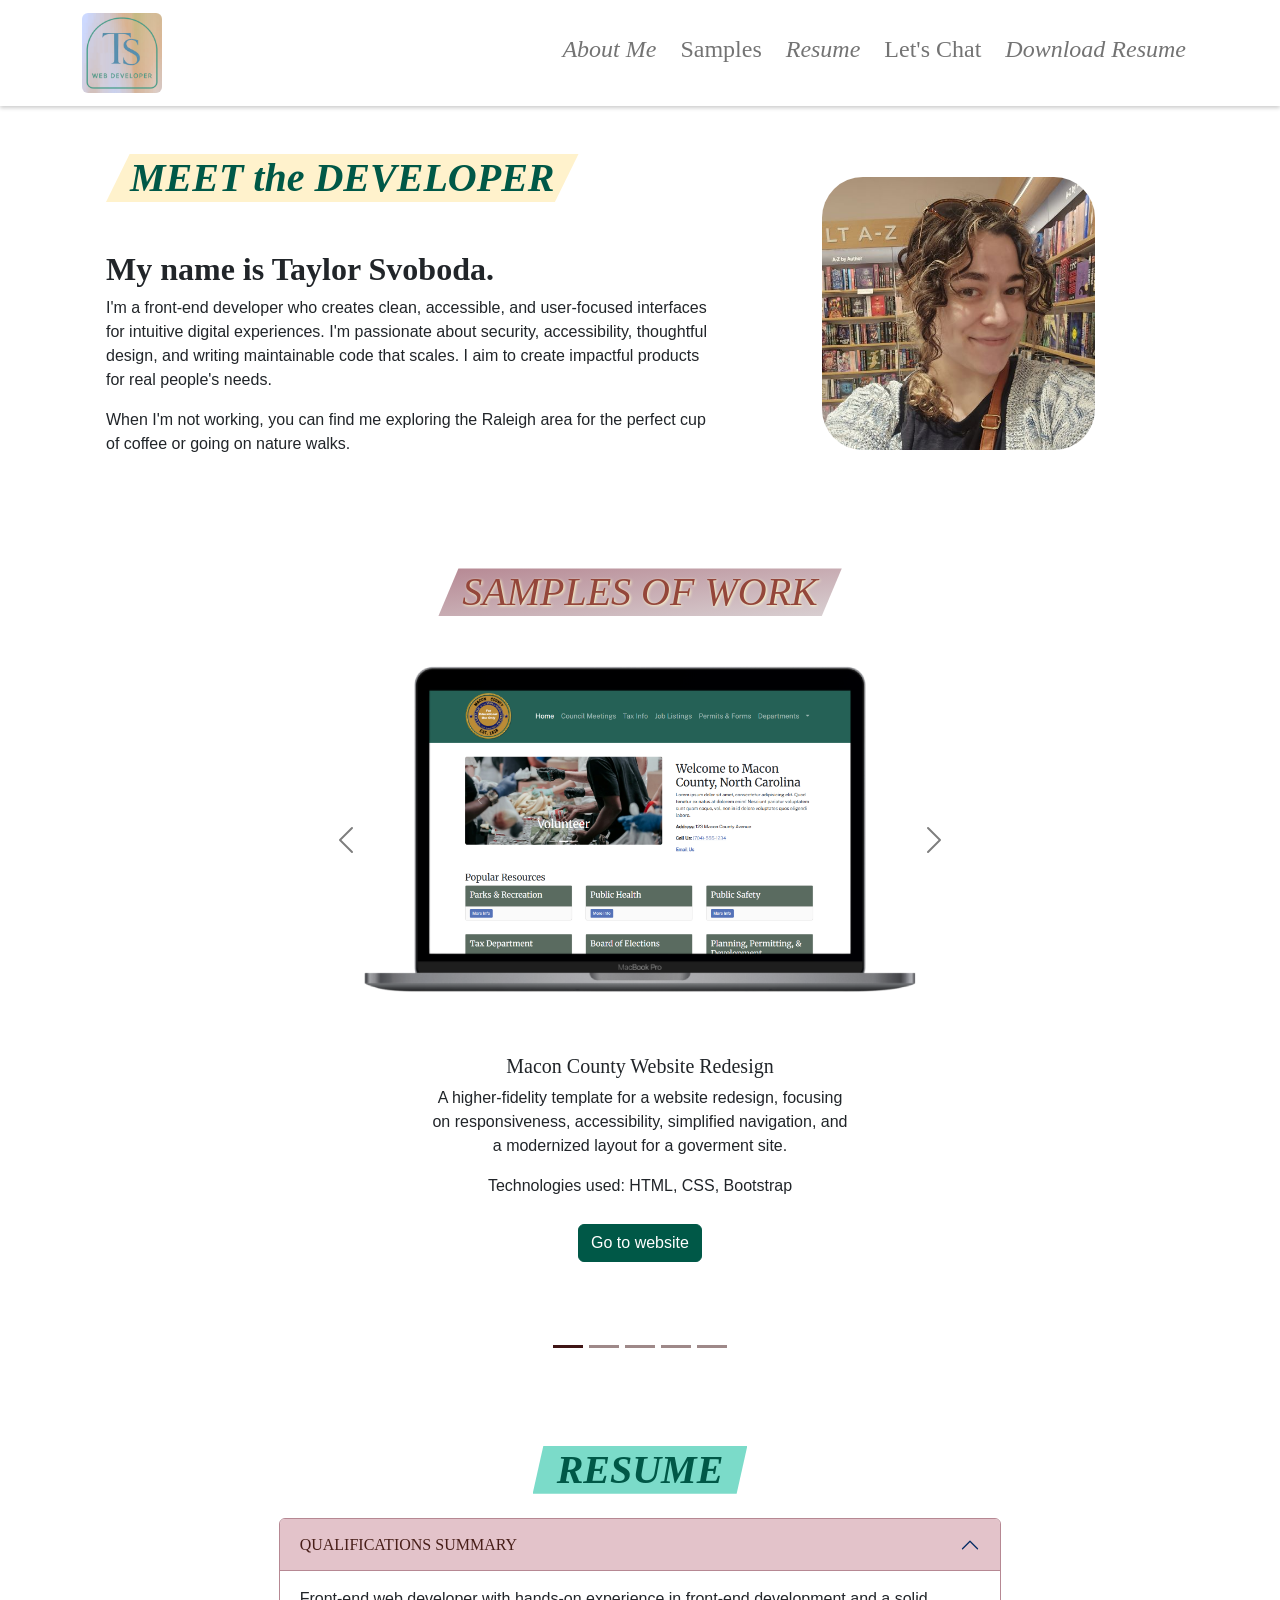
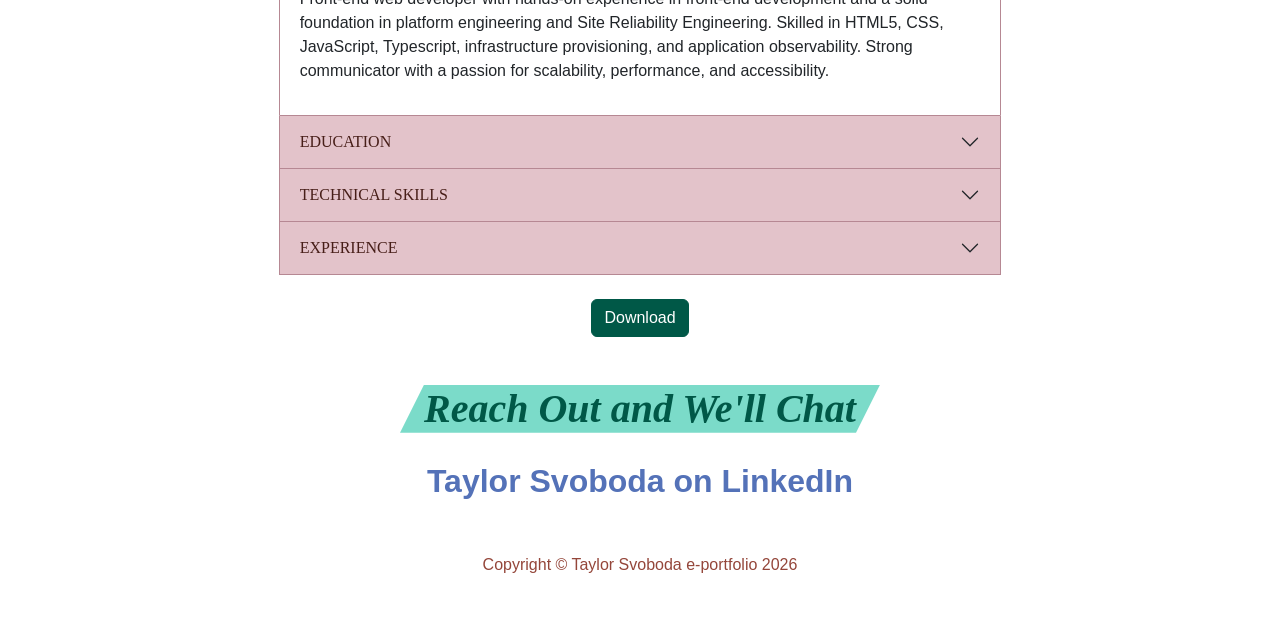
==== commit 61228cc7: "feat: light navbar" ====
--- a/index.html
+++ b/index.html
@@ -7,12 +7,13 @@
   <link href="https://cdn.jsdelivr.net/npm/bootstrap@5.3.8/dist/css/bootstrap.min.css" rel="stylesheet"
     integrity="sha384-sRIl4kxILFvY47J16cr9ZwB07vP4J8+LH7qKQnuqkuIAvNWLzeN8tE5YBujZqJLB" crossorigin="anonymous">
   <link rel="stylesheet" href="styles.css" type="text/css">
-  <title>About</title>
+  <link rel="icon" type="image/x-icon" href="images/ts-logo.png">
+  <title>Taylor Svoboda e-portfolio</title>
 </head>
 
 <body>
   <!-- Responsive navbar-->
-  <nav class="navbar navbar-expand-lg navbar-dark bg-nav-dark">
+  <nav class="navbar navbar-expand-lg">
     <div class="container">
       <a class="navbar-logo" href="#"><img src="images/ts-logo.png" alt="Taylor Svoboda Web Designs Home Page" width="80px"
           height="80px" class="rounded" /></a>
--- a/styles.css
+++ b/styles.css
@@ -862,7 +862,7 @@
   align-items: center;
   justify-content: space-between;
   padding: var(--bs-navbar-padding-y) var(--bs-navbar-padding-x);
-  /* box-shadow: 0 1px 10px black; */
+  box-shadow: 0 2px 4px 0 rgba(0,0,0,.2);
   z-index: 2;
 }
 .navbar > .container,
